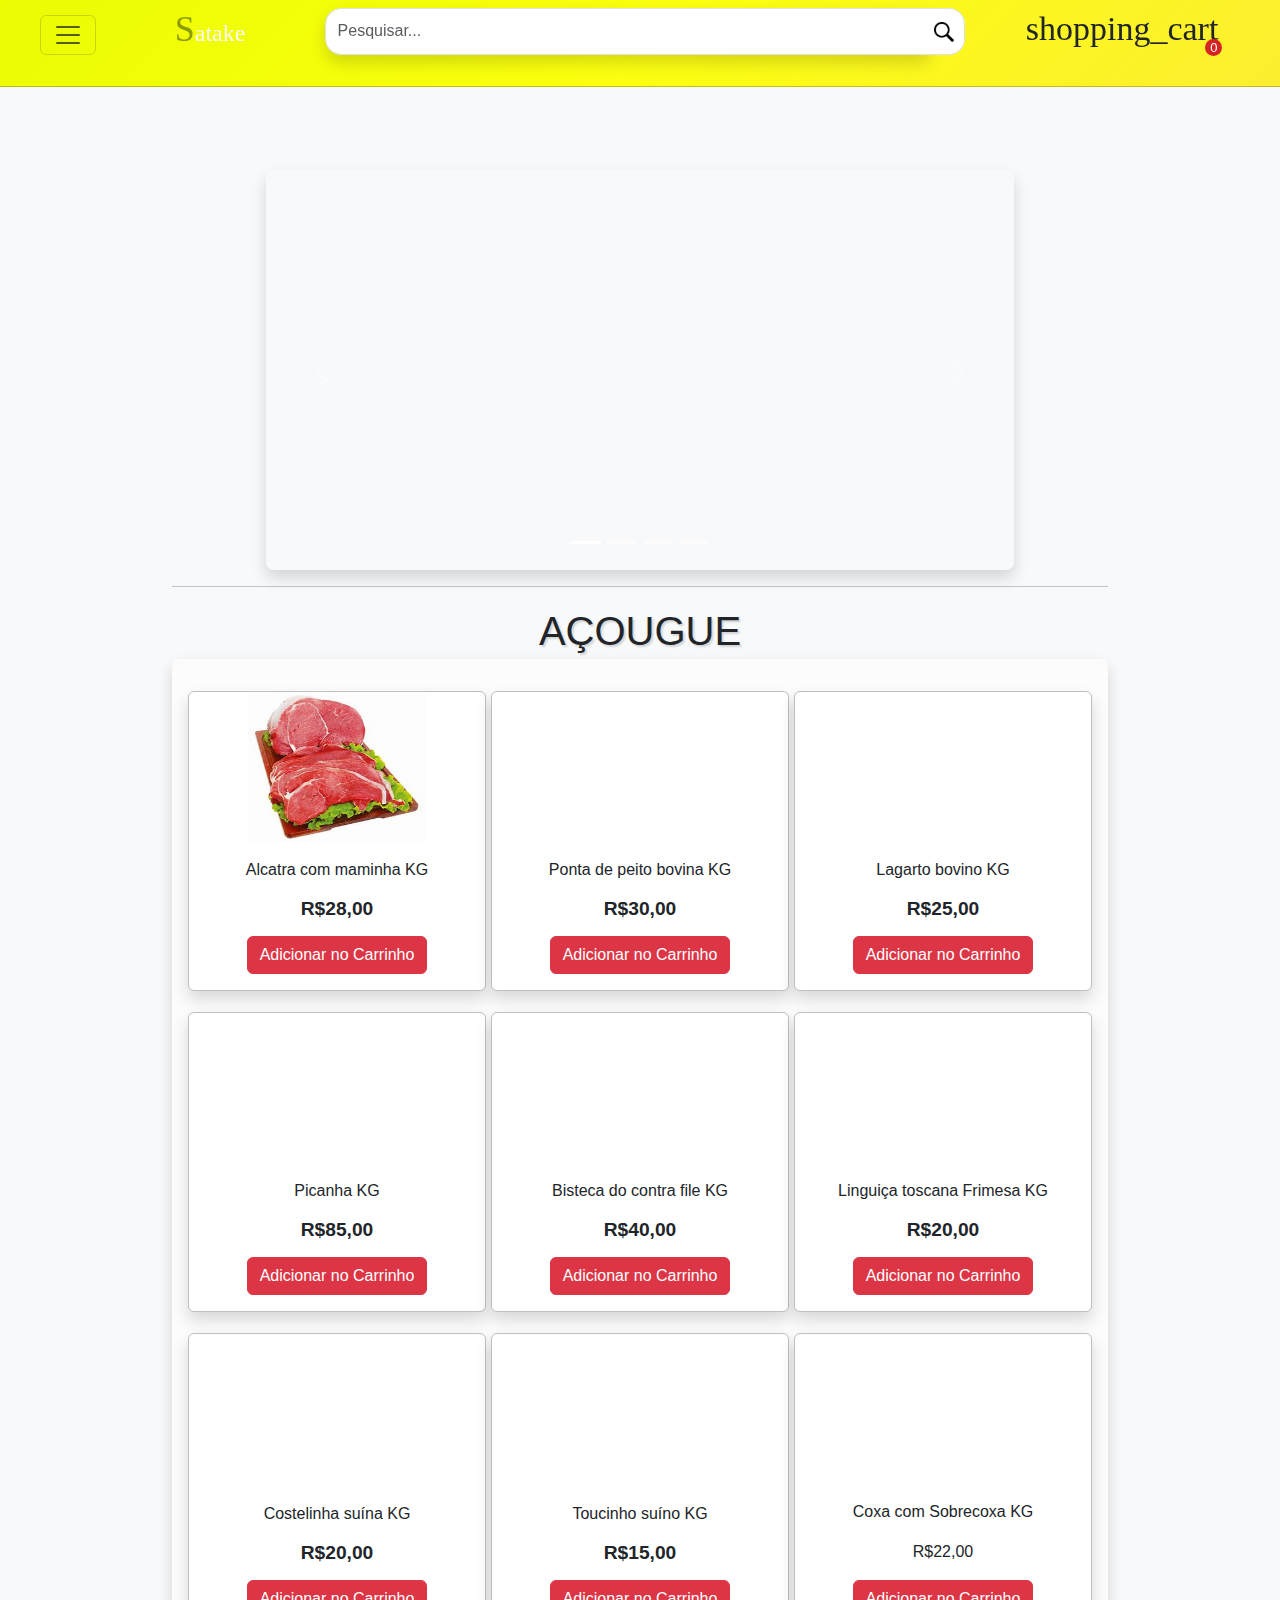
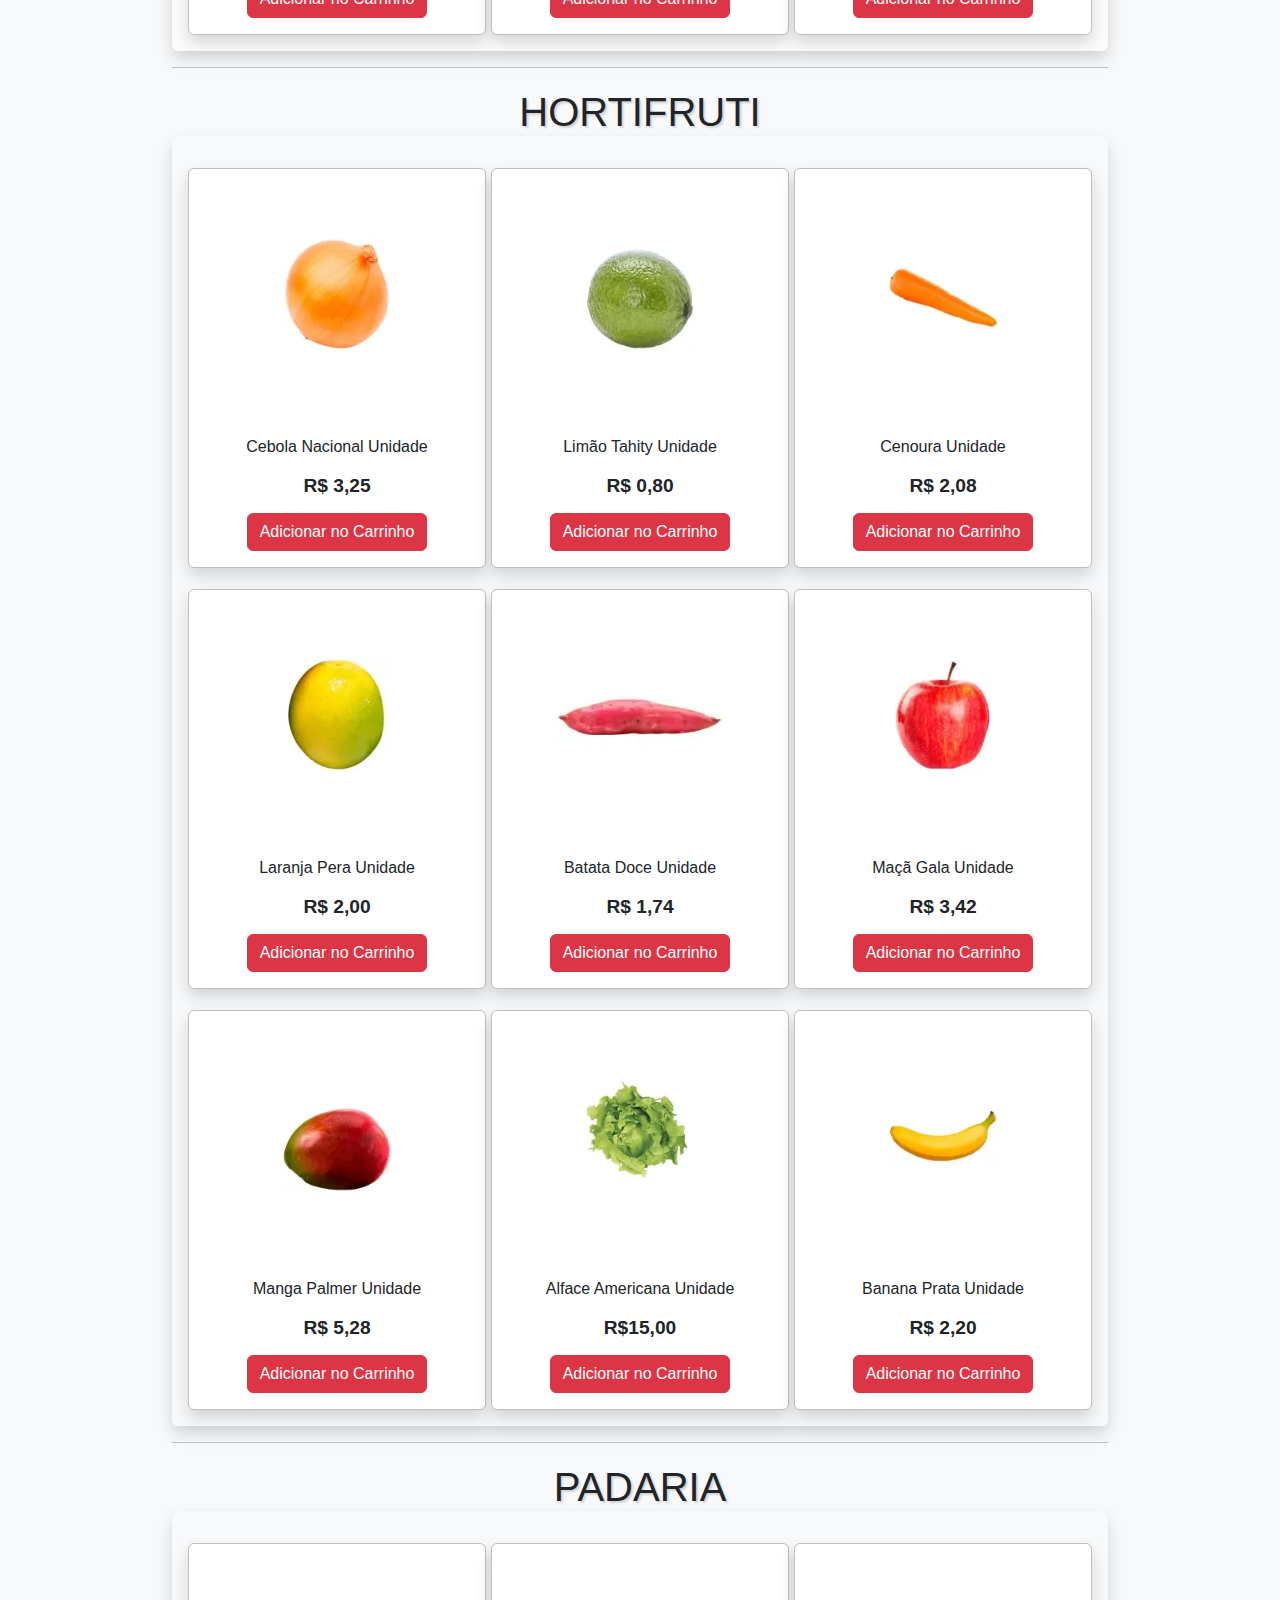
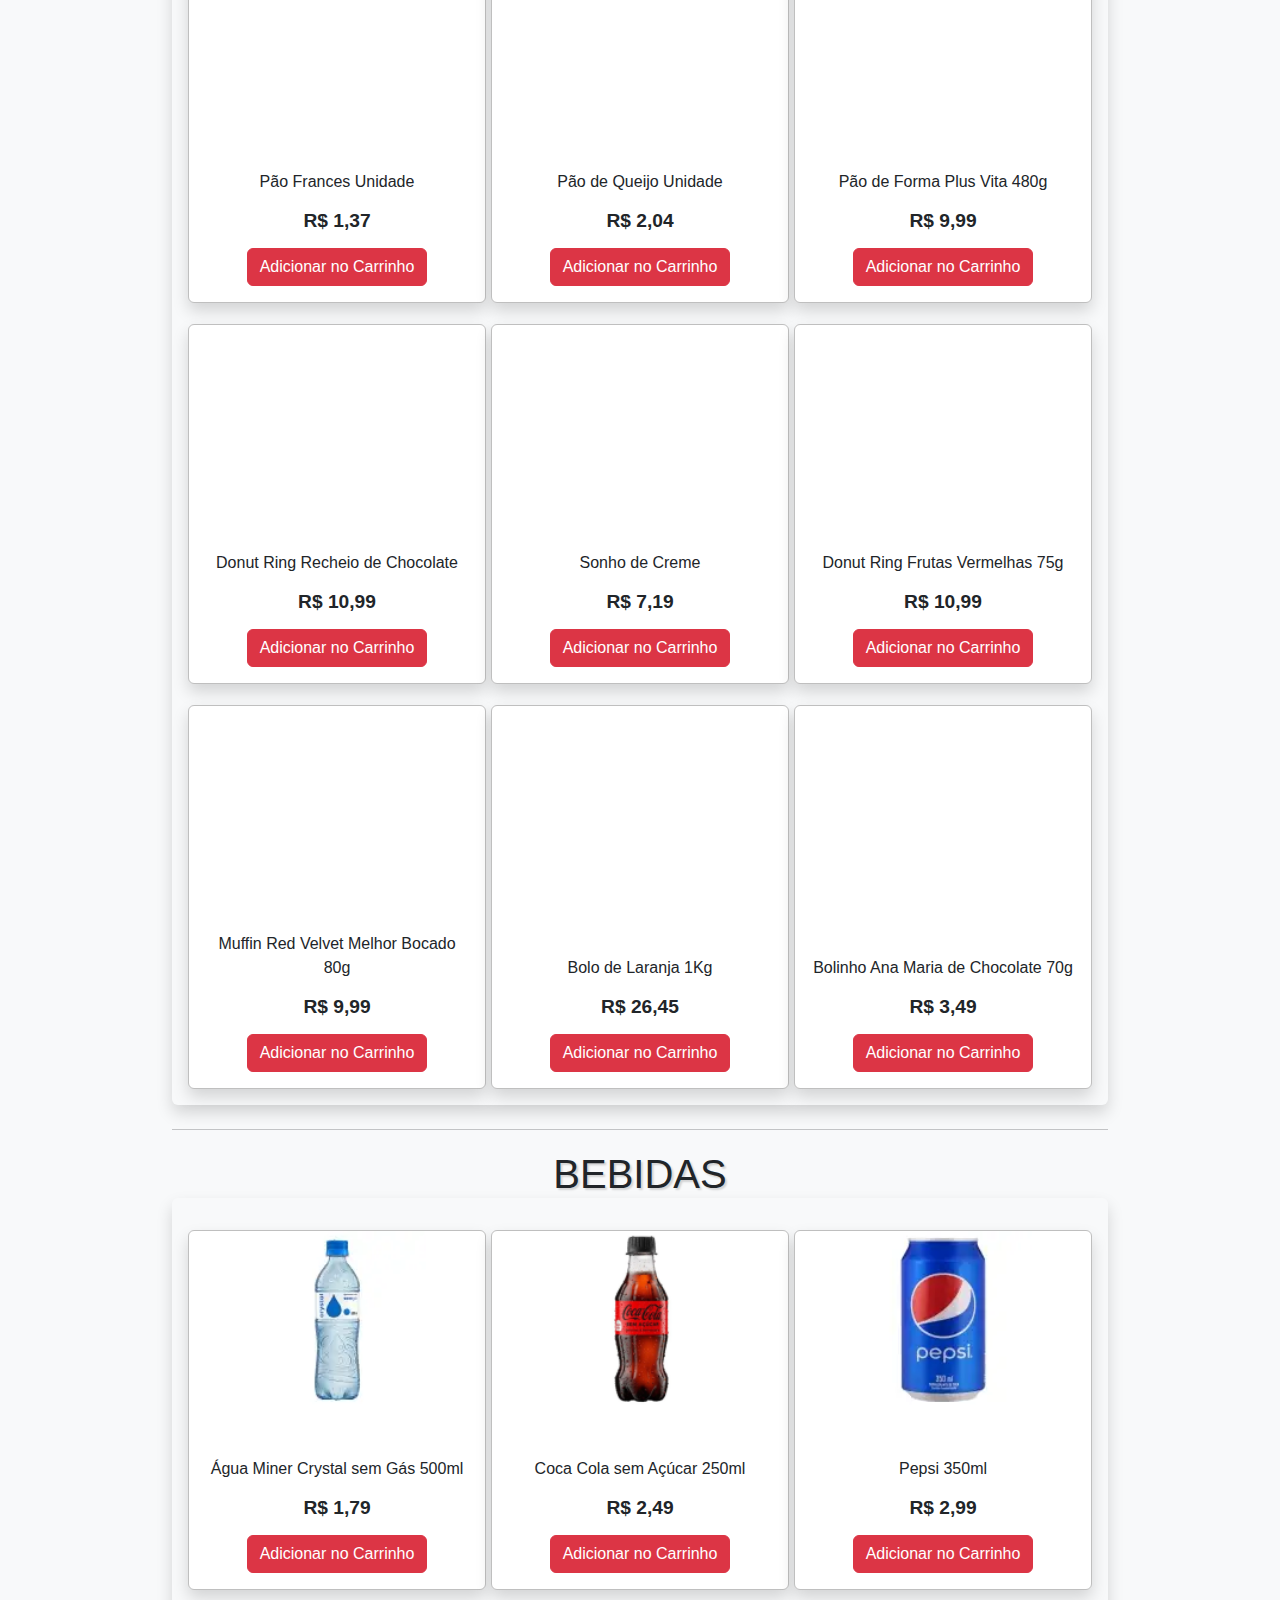
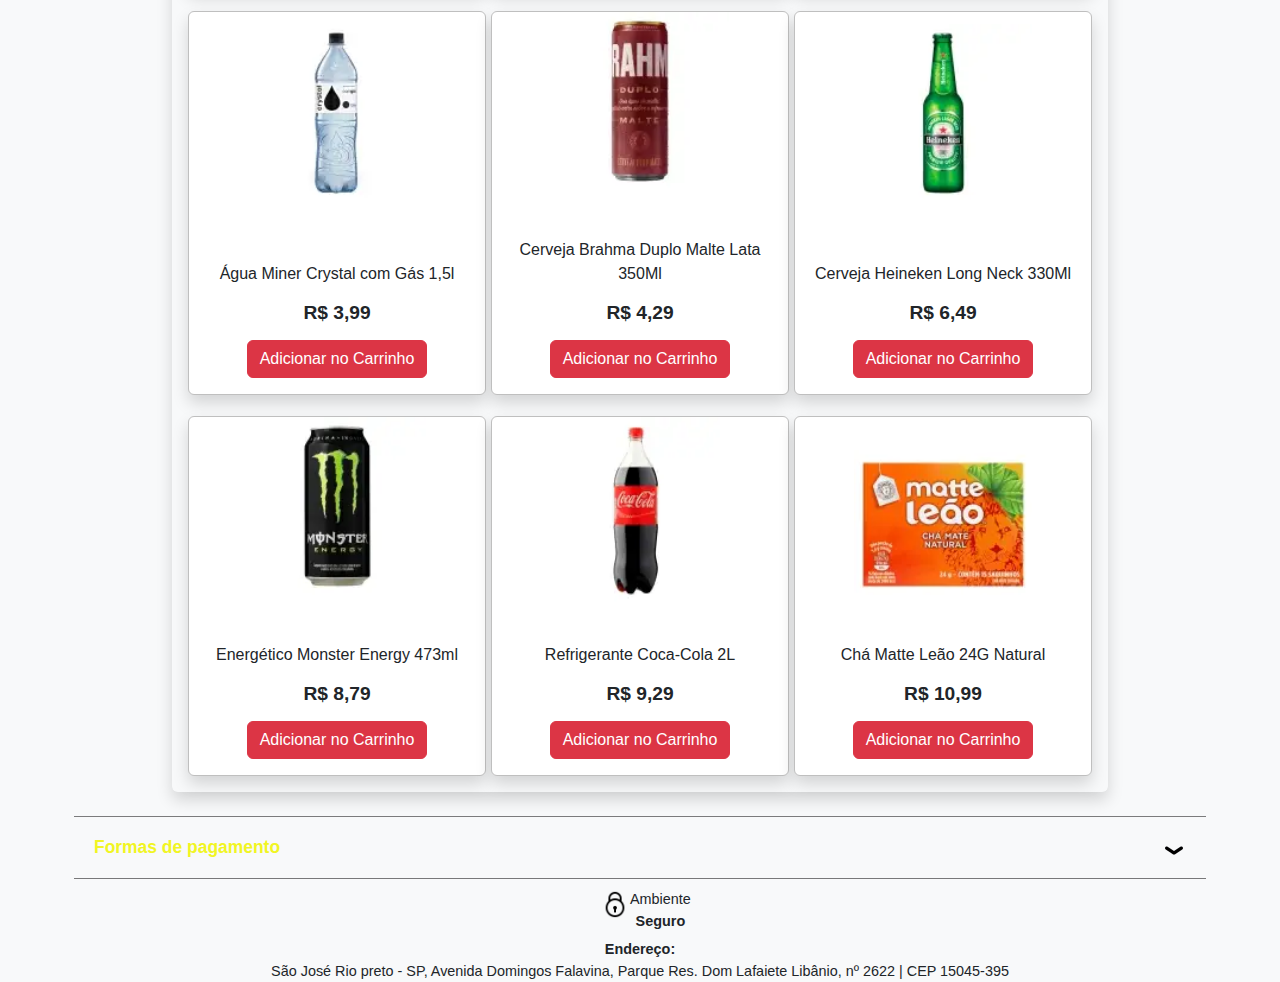
==== index.html @ 5445ca11 "Arrumei alguns erros do site" ====
<!DOCTYPE html>
<html lang="pt-br">
<head>
    <meta charset="UTF-8">
    <meta name="viewport" content="width=device-width, initial-scale=1.0">
    <title>Mercado Satake</title>
    <link rel="stylesheet" href="style.css">
    <link rel="stylesheet" href="media-querys.css">
    <link rel="stylesheet" href="cart.css">
    <script src="cart.js" async></script>
    <script src="https://cdn.jsdelivr.net/npm/bootstrap@5.3.3/dist/js/bootstrap.bundle.min.js" integrity="sha384-YvpcrYf0tY3lHB60NNkmXc5s9fDVZLESaAA55NDzOxhy9GkcIdslK1eN7N6jIeHz" crossorigin="anonymous"></script>
    <link href="https://cdn.jsdelivr.net/npm/bootstrap@5.3.3/dist/css/bootstrap.min.css" rel="stylesheet" integrity="sha384-QWTKZyjpPEjISv5WaRU9OFeRpok6YctnYmDr5pNlyT2bRjXh0JMhjY6hW+ALEwIH" crossorigin="anonymous">
    <script src="https://code.jquery.com/jquery-3.7.1.min.js" integrity="sha256-/JqT3SQfawRcv/BIHPThkBvs0OEvtFFmqPF/lYI/Cxo=" crossorigin="anonymous"></script>
    <link rel="shortcut icon" href="imagens/satake.png" type="image/x-icon">
</head>
<body class="bg-light">
    <header class=" w-100 ">
       
        <div class="d-flex  justify-content-around " >  
              <nav class="navbar " id="navbar-icon">
            <button class="navbar-toggler" data-bs-target="#collapsed" data-bs-toggle="collapse" onclick="fechar()">
                <span class="navbar-toggler-icon"></span>
            </button>
        </nav>  
            <p class="text-light" style="font-size: 1.5em; font-family: fantasy; translate: 0px 2px; "><span style="font-family: fantasy; font-size: 1.5em; color: rgb(141, 156, 2);">S</span>atake</p>

            <div class="d-flex w-50 mt-2">
                <input type="text" class="rounded-end-0 form-control rounded-start-4 h-75 w-100 border-end-0 shadow" placeholder="Pesquisar...">
                <button class="rounded-start-0 rounded-end-4 search border-start-0 border h-75"><img src="imagens/searchmagnifierinterfacesymbol1_79893.png" class="user-select-all"></button>
            </div>
            <div id="shop">
                <span class="material-symbols-outlined" id="cart">shopping_cart</span>
                <span id="cartItens">0</span>
            </div>
        </div >
        <div class="navbar" id="nav">
            <nav class="navbar-collapse collapse navbar-expand " id="collapsed">
                <ul class="navbar-nav d-flex justify-content-around w-100">
                    <li class="nav-item"> 
                        <a href="#carnes" class="text nav-link" onclick="fechar()">Açougue</a>
                    </li>
                    <li class="nav-item mx-5">
                        <a href="#hortfruit" class="nav-link" onclick="fechar()">Hortfruit</a>
                    </li>
                    <li class="nav-item mx-5 ">
                        <a href="#padaria" class="nav-link" onclick="fechar()">Padaria</a>
                    </li>
                    <li class="nav-item mx-5">
                        <a href="#bebidas" class="nav-link" onclick="fechar()">Bebidas</a>
                    </li>
                </ul>
            </nav>
        </div>
        
    </header>
<main class="container w-75">
            <div class="carousel slide  m-auto" id="banner" data-bs-ride
            ="carousel">
                <div class="carousel-indicators">
                    <button data-bs-target="#banner" data-bs-slide-to="0" class="active"></button>
                    <button data-bs-target="#banner" data-bs-slide-to="1"></button>
                    <button data-bs-target="#banner" data-bs-slide-to="2"></button>
                    <button data-bs-target="#banner" data-bs-slide-to="3"></button>
                </div>
                <div class="carousel-inner container-fluid m-auto shadow p-0 rounded-3" id="itens">
                    <div class="carousel-item active" id="img">
                        
                    </div>
                    <div class="carousel-item " id="img2">
                        
                    </div>
                    <div class="carousel-item " id="img3">
                        
                    </div>

                    <div class="carousel-item " id="img4">
                        
                    </div>
                </div>
                <button class="carousel-control-next" data-bs-slide="next" data-bs-target="#banner">
                    <span class="carousel-control-next-icon"></span>
                </button>
                <button class="carousel-control-prev " data-bs-slide="prev" data-bs-target="#banner"><span class="carousel-control-prev-icon"></span></button>
            </div>
            <hr>

            <h1 class="h1_produtos mb-1" id="carnes">AÇOUGUE</h1>
            <div class="container-fluid p-3 container_product shadow rounded bg-light-subtle">

                <div class="shadow rounded-2 bg-white borda d-flex align-content-between flex-column d-flex mt-3">
                    <div class="carnes m-auto" style="background-image: url(produtos/alcatra.png);">
                    </div>
                    <div class="mb-0 text-center p-3 rounded-bottom-2 text-dark" data-id="1">
                        <p>Alcatra com maminha KG</p>
                        <p class="p_preco">R$28,00</p>
                        <button class="btn btn-danger d-block mt-3 m-auto addCart">Adicionar no Carrinho</button>
                    </div>
                </div>

                <div class="shadow rounded-2 bg-white borda d-flex align-content-between flex-column mt-3">
                    <div class="carnes m-auto" style="background-image: url(produtos/pontadepeito.jpeg);">

                    </div>
                    <div class="mb-0 text-center p-3 rounded-bottom-2 text-dark" data-id="2">
                        <p>Ponta de peito bovina KG</p>
                        <p class="p_preco">R$30,00</p>
                        <button class="btn btn-danger d-block mt-3 m-auto addCart ">Adicionar no Carrinho</button>
                    </div>
                </div>

                <div class="shadow rounded-2 bg-white borda d-flex align-content-between flex-column mt-3">
                    <div class="carnes m-auto" style="background-image: url(produtos/lagartobovino.jpeg);">

                    </div>
                    <div class="mb-0 text-center p-3 rounded-bottom-2 text-dark" data-id="3">
                        <p>Lagarto bovino KG</p>
                        <p class="p_preco ">R$25,00</p>
                        <button class="btn btn-danger d-bl m-auto addCart">Adicionar no Carrinho</button>
                    </div>
                </div>

                <div class="shadow rounded-2 bg-white borda d-flex align-content-between flex-column  mt-3">
                    <div class="carnes m-auto" style="background-image: url(produtos/picanha.jpeg);">
                    </div>
                    <div class="mb-0 text-center p-3 rounded-bottom-2 text-dark" data-id="4">
                        <p>Picanha KG</p>
                        <p class="p_preco">R$85,00</p>
                        <button class="btn btn-danger d-block mt-3 m-auto addCart">Adicionar no Carrinho</button>
                    </div>
                </div>

                <div class="shadow rounded-2 bg-white borda d-flex align-content-between flex-column  mt-3">
                    <div class="carnes m-auto" style="background-image: url(produtos/bistecadocontrafile.jpeg);">
                    </div>
                    <div class="mb-0 text-center p-3 rounded-bottom-2 text-dark" data-id="5">
                        <p>Bisteca do contra file KG</p>
                        <p class="p_preco">R$40,00</p>
                        <button class="btn btn-danger d-block mt-3 m-auto addCart">Adicionar no Carrinho</button>
                    </div>
                </div>

                <div class="shadow rounded-2 bg-white borda d-flex align-content-between flex-column  mt-3">
                    <div class="carnes m-auto" style="background-image: url(produtos/linguiçatoscanaFrimesaKG.jpeg);">
                    </div>
                    <div class="mb-0 text-center p-3 rounded-bottom-2 text-dark" data-id="6">
                        <p>Linguiça toscana Frimesa KG</p>
                        <p class="p_preco">R$20,00</p>
                        <button class="btn btn-danger d-block mt-3 m-auto addCart">Adicionar no Carrinho</button>
                    </div>
                </div>

                <div class="shadow rounded-2 bg-white borda d-flex align-content-between flex-column  mt-3">
                    <div class="carnes m-auto" style="background-image: url(produtos/costelinhasuínaKG.jpeg);">
                    </div>
                    <div class="mb-0 text-center p-3 rounded-bottom-2 text-dark" data-id="7">
                        <p>Costelinha suína KG</p>
                        <p class="p_preco">R$20,00</p>
                        <button class="btn btn-danger d-block mt-3 m-auto addCart">Adicionar no Carrinho</button>
                    </div>
                </div>

                <div class="shadow rounded-2 bg-white borda d-flex align-content-between flex-column  mt-3">
                    <div class="carnes m-auto" style="background-image: url(produtos/toicinho.jpeg); background-size: 95% 90%;">
                    </div>
                    <div class="text-center p-3 rounded-bottom-2 text-dark" data-id="8">
                        <p>Toucinho suíno KG</p>
                        <p class="p_preco">R$15,00</p>
                        <button class="btn btn-danger d-block mt-3 m-auto addCart">Adicionar no Carrinho</button>
                    </div>
                </div>

                <div class="shadow rounded-2 bg-white borda d-flex align-content-between flex-column  mt-3">
                    <div class="carnes m-auto" style="background-image: url(produtos/coxacomsobre.jpeg);">
                    </div>

                    <div class="mb-0 text-center p-3 rounded-bottom-2 text-dark" data-id="9">
                        <p>Coxa com Sobrecoxa KG</p>
                        <p class="">R$22,00</p>
                        <button class="btn btn-danger d-block mt-3 m-auto addCart">Adicionar no Carrinho</button>
                    </div>
                </div>
            
            </div>

            <hr>
                <h1 class="h1_produtos" id="hortfruit">HORTIFRUTI</h1>
                <div class="container-fluid p-3 rounded container_product shadow">

                    <div class="shadow rounded bg-white borda d-flex align-content-between flex-column container-hort mt-3">
                        <div class="hort m-auto" style="background-image: url(produtos/cebola-nacional-unidade.webp);">
                        </div>
                        <div class="mb-0 text-center p-3 rounded-bottom-2 text-dark" data-id="10">
                            <p>Cebola Nacional Unidade</p>
                            <p class="p_preco">R$ 3,25</p>
                            <button class="btn btn-danger d-block mt-3 m-auto addCart">Adicionar no Carrinho</button>
                        </div>
                    </div>
    
                    <div class="shadow rounded bg-white borda d-flex align-content-between flex-column container-hort mt-3">
                        <div class="hort m-auto" style="background-image: url(produtos/limao-tahity.webp);">
    
                        </div>
                        <div class="mb-0 text-center p-3 rounded-bottom-2 text-dark" data-id="11">
                            <p>Limão Tahity Unidade</p>
                            <p class="p_preco">R$ 0,80</p>
                            <button class="btn btn-danger d-block mt-3 m-auto addCart">Adicionar no Carrinho</button>
                        </div>
                    </div>
    
                    <div class="shadow rounded bg-white borda d-flex align-content-between flex-column container-hort mt-3 cenoura">
                        <div class="hort m-auto" style="background-image: url(produtos/cenoura.webp);">
    
                        </div>
                        <div class="mb-0 text-center p-3 rounded-bottom-2 text-dark" data-id="12">
                            <p>Cenoura Unidade</p>
                            <p class="p_preco">R$ 2,08</p>
                            <button class="btn btn-danger d-block mt-3 m-auto addCart">Adicionar no Carrinho</button>
                        </div>
                    </div>
    
                    <div class="shadow rounded bg-white borda d-flex align-content-between flex-column container-hort mt-3">
                        <div class="hort m-auto" style="background-image: url(produtos/laranja-pera-unidade.webp);">
                        </div>
                        <div class="mb-0 text-center p-3 rounded-bottom-2 text-dark" data-id="13">
                            <p>Laranja Pera Unidade</p>
                            <p class="p_preco">R$ 2,00</p>
                            <button class="btn btn-danger d-block mt-3 m-auto addCart">Adicionar no Carrinho</button>
                        </div>
                    </div>
    
                    <div class="shadow rounded bg-white borda d-flex align-content-between flex-column container-hort mt-3">
                        <div class="hort m-auto w" style="background-image: url(produtos/batata-doce.webp);">
                        </div>
                        <div class="mb-0 text-center p-3 rounded-bottom-2 text-dark " data-id="14">
                            <p>Batata Doce Unidade</p>
                            <p class="p_preco">R$ 1,74</p>
                            <button class="btn btn-danger d-block mt-3 m-auto addCart">Adicionar no Carrinho</button>
                        </div>
                    </div>
    
                    <div class="shadow rounded bg-white borda d-flex align-content-between flex-column container-hort mt-3">
                        <div class="hort m-auto" style="background-image: url(produtos/maça.webp);">
                        </div>
                        <div class="mb-0 text-center p-3 rounded-bottom-2 text-dark" data-id="15">
                            <p>Maçã Gala Unidade</p>
                            <p class="p_preco">R$ 3,42</p>
                            <button class="btn btn-danger d-block mt-3 m-auto addCart">Adicionar no Carrinho</button>
                        </div>
                    </div>
    
                    <div class="shadow rounded bg-white borda d-flex align-content-between flex-column container-hort mt-3">
                        <div class="hort m-auto" style="background-image: url(produtos/manga-palmer-1-unidade.webp);">
                        </div>
                        <div class="mb-0 text-center p-3 rounded-bottom-2 text-dark" data-id="16">
                            <p>Manga Palmer Unidade</p>
                            <p class="p_preco">R$ 5,28</p>
                            <button class="btn btn-danger d-block mt-3 m-auto addCart">Adicionar no Carrinho</button>
                        </div>
                    </div>
    
                    <div class="shadow rounded bg-white borda d-flex align-content-between flex-column container-hort mt-3">
                        <div class="hort m-auto" style="background-image: url(produtos/alface-americana-un.webp); background-size: 95% 90%;">
                        </div>
                        <div class="text-center p-3 rounded-bottom-2 text-dark" data-id="17">
                            <p>Alface Americana Unidade</p>
                            <p class="p_preco">R$15,00</p>
                            <button class="btn btn-danger d-block mt-3 m-auto addCart">Adicionar no Carrinho</button>
                        </div>
                    </div>
    
                    <div class="shadow rounded bg-white borda d-flex align-content-between flex-column container-hort mt-3">
                        <div class="hort m-auto" style="background-image: url(produtos/banana.webp);">
                        </div>
                        <div class="mb-0 text-center p-3 rounded-bottom-2 text-dark" data-id="18">
                            <p>Banana Prata Unidade</p>
                            <p class="p_preco">R$ 2,20</p>
                            <button class="btn btn-danger d-block mt-3 m-auto addCart">Adicionar no Carrinho</button>
                        </div>
                    </div>
                </div>
            <hr>

            <h1 class="h1_produtos" id="padaria">PADARIA</h1>
            <div class="container-fluid p-3 container_product shadow rounded mb-4">

                <div class="shadow rounded-2 bg-white borda d-flex align-content-between flex-column mt-3">
                    <div class="bebidas m-auto" style="background-image: url(produtos/paofrances.webp);">
                    </div>
                    <div class="mb-0 text-center p-3 rounded-bottom-2 text-dark" data-id="19">
                        <p>Pão Frances Unidade</p>
                        <p class="p_preco">R$ 1,37</p>
                        <button class="btn btn-danger d-block mt-3 m-auto addCart">Adicionar no Carrinho</button>
                    </div>
                </div>

                <div class="shadow rounded-2 bg-white borda d-flex align-content-between flex-column mt-3">
                    <div class="bebidas m-auto" style="background-image: url(produtos/paodequijo.webp);">

                    </div>
                    <div class="mb-0 text-center p-3 rounded-bottom-2 text-dark" data-id="20">
                        <p>Pão de Queijo Unidade</p>
                        <p class="p_preco">R$ 2,04</p>
                        <button class="btn btn-danger d-block mt-3 m-auto addCart">Adicionar no Carrinho</button>
                    </div>
                </div>

                <div class="shadow rounded-2 bg-white borda d-flex align-content-between flex-column mt-3">
                    <div class="bebidas m-auto" style="background-image: url(produtos/paodeforma.webp);">

                    </div>
                    <div class="mb-0 text-center p-3 rounded-bottom-2 text-dark" data-id="21">
                        <p>Pão de Forma Plus Vita 480g</p>
                        <p class="p_preco">R$ 9,99</p>
                        <button class="btn btn-danger d-block mt-3 m-auto addCart">Adicionar no Carrinho</button>
                    </div>
                </div>

                <div class="shadow rounded-2 bg-white borda d-flex align-content-between flex-column  mt-3">
                    <div class="bebidas m-auto" style="background-image: url(produtos/donutChocolate.webp);">
                    </div>
                    <div class="mb-0 text-center p-3 rounded-bottom-2 text-dark" data-id="22">
                        <p>Donut Ring Recheio de Chocolate</p>
                        <p class="p_preco">R$ 10,99</p>
                        <button class="btn btn-danger d-block mt-3 m-auto addCart">Adicionar no Carrinho</button>
                    </div>
                </div>

                <div class="shadow rounded-2 bg-white borda d-flex align-content-between flex-column  mt-3 ">
                    <div class="bebidas m-auto" style="background-image: url(produtos/sonhodeCreme.webp);">
                    </div>
                    <div class="mb-0 text-center p-3 rounded-bottom-2 text-dark" data-id="23">
                        <p>Sonho de Creme</p>
                        <p class="p_preco">R$ 7,19</p>
                        <button class="btn btn-danger d-block mt-3 m-auto addCart">Adicionar no Carrinho</button>
                    </div>
                </div>

                <div class="shadow rounded-2 bg-white borda d-flex align-content-between flex-column  mt-3">
                    <div class="bebidas m-auto" style="background-image: url(produtos/donutMorango.webp);">
                    </div>
                    <div class="mb-0 text-center p-3 rounded-bottom-2 text-dark" data-id="24">
                        <p>Donut Ring Frutas Vermelhas 75g
                        </p>
                        <p class="p_preco">R$ 10,99</p>
                        <button class="btn btn-danger d-block mt-3 m-auto addCart">Adicionar no Carrinho</button>
                    </div>
                </div>

                <div class="shadow rounded-2 bg-white borda d-flex align-content-between flex-column  mt-3">
                    <div class="bebidas m-auto" style="background-image: url(produtos/muffin.webp);">
                    </div>
                    <div class="mb-0 text-center p-3 rounded-bottom-2 text-dark" data-id="25">
                        <p>Muffin Red Velvet Melhor Bocado 80g</p>
                        <p class="p_preco">R$ 9,99</p>
                        <button class="btn btn-danger d-block mt-3 m-auto addCart">Adicionar no Carrinho</button>
                    </div>
                </div>

                <div class="shadow rounded-2 bg-white borda d-flex align-content-between flex-column  mt-3">
                    <div class="bebidas m-auto" style="background-image: url(produtos/bolo_de_laranja.webp); background-size: 95% 90%;">
                    </div>
                    <div class="text-center p-3 rounded-bottom-2 text-dark" data-id="26">
                        <p>Bolo de Laranja 1Kg</p>
                        <p class="p_preco">R$ 26,45</p>
                        <button class="btn btn-danger d-block mt-3 m-auto addCart">Adicionar no Carrinho</button>
                    </div>
                </div>

                <div class="shadow rounded-2 bg-white borda d-flex align-content-between flex-column  mt-3">
                    <div class="bebidas m-auto" style="background-image: url(produtos/bolinhodeChocoloteDonaMaria.webp);">
                    </div>
                    <div class="mb-0 text-center p-3 rounded-bottom-2 text-dark" data-id="27">
                        <p>Bolinho Ana Maria de Chocolate 70g</p>
                        <p class="p_preco">R$ 3,49</p>
                        <button class="btn btn-danger d-block mt-3 m-auto addCart">Adicionar no Carrinho</button>
                    </div>
                </div>
            </div>

            <hr>

            <h1 class="h1_produtos " id="bebidas">BEBIDAS</h1>
            <div class="container-fluid p-3 container_product shadow rounded mb-4 ">

                <div class="shadow rounded-2 bg-white borda d-flex align-content-between flex-column  mt-3">
                    <div class="bebidas m-auto" style="background-image: url(produtos/agua-mineral-crystal-sem-gas-500ml.webp);">
                    </div>
                    <div class="mb-0 text-center p-3 rounded-bottom-2 text-dark" data-id="28">
                        <p>Água Miner Crystal sem Gás 500ml</p>
                        <p class="p_preco">R$ 1,79</p>
                        <button class="btn btn-danger d-block mt-3 m-auto addCart">Adicionar no Carrinho</button>
                    </div>
                </div>

                <div class="shadow rounded-2 bg-white borda d-flex align-content-between flex-column mt-3 ">
                    <div class="bebidas m-auto" style="background-image: url(produtos/coca250mmlsemaçucar.webp);">

                    </div>
                    <div class="mb-0 text-center p-3 rounded-bottom-2 text-dark" data-id="29">
                        <p> Coca Cola sem Açúcar 250ml</p>
                        <p class="p_preco">R$ 2,49</p>
                        <button class="btn btn-danger d-block mt-3 m-auto addCart">Adicionar no Carrinho</button>
                    </div>
                </div>

                <div class="shadow rounded-2 bg-white borda d-flex align-content-between flex-column mt-3">
                    <div class="bebidas m-auto" style="background-image: url(produtos/pepsi350ml.webp);">

                    </div>
                    <div class="mb-0 text-center p-3 rounded-bottom-2 text-dark " data-id="30">
                        <p>Pepsi 350ml</p>
                        <p class="p_preco">R$ 2,99</p>
                        <button class="btn btn-danger d-block m-auto addCart">Adicionar no Carrinho</button>
                    </div>
                </div>

                <div class="shadow rounded-2 bg-white borda d-flex align-content-between flex-column  mt-3">
                    <div class="bebidas m-auto" style="background-image: url(produtos/agua-mineral-crystal-com-gas-1-5l.webp);">
                    </div>
                    <div class="mb-0 text-center p-3 rounded-bottom-2 text-dark" data-id="31">
                        <p>Água Miner Crystal com Gás 1,5l</p>
                        <p class="p_preco">R$ 3,99</p>
                        <button class="btn btn-danger d-block mt-3 m-auto addCart">Adicionar no Carrinho</button>
                    </div>
                </div>

                <div class="shadow rounded-2 bg-white borda d-flex align-content-between flex-column   mt-3">
                    <div class="bebidas m-auto" style="background-image: url(produtos/cerv-brahma-duplo-malte-lt-sleek-350ml.webp);">
                    </div>
                    <div class="mb-0 text-center p-3 rounded-bottom-2 text-dark" data-id="32">
                        <p>Cerveja Brahma Duplo Malte Lata 350Ml</p>
                        <p class="p_preco">R$ 4,29</p>
                        <button class="btn btn-danger d-block mt-3 m-auto addCart">Adicionar no Carrinho</button>
                    </div>
                </div>

                <div class="shadow rounded-2 bg-white borda d-flex align-content-between flex-column   mt-3">
                    <div class="bebidas m-auto" style="background-image: url(produtos/cerveja-heineken-ln-330ml.webp);">
                    </div>
                    <div class="mb-0 text-center p-3 rounded-bottom-2 text-dark" data-id="33">
                        <p>Cerveja Heineken Long Neck 330Ml
                        </p>
                        <p class="p_preco ">R$ 6,49</p>
                        <button class="btn btn-danger d-block mt-3 m-auto addCart">Adicionar no Carrinho</button>
                    </div>
                </div>

                <div class="shadow rounded-2 bg-white borda d-flex align-content-between flex-column  mt-3">
                    <div class="bebidas m-auto" style="background-image: url(produtos/energetico-monster-energy-473ml.webp);">
                    </div>
                    <div class="mb-0 text-center p-3 rounded-bottom-2 text-dark" data-id="34">
                        <p>Energético Monster Energy 473ml</p>
                        <p class="p_preco">R$ 8,79</p>
                        <button class="btn btn-danger d-block mt-3 m-auto addCart">Adicionar no Carrinho</button>
                    </div>
                </div>

                <div class="shadow rounded-2 bg-white borda d-flex align-content-between flex-column   mt-3">
                    <div class="bebidas m-auto" style="background-image: url(produtos/refrig-coca-cola-pet-2l.webp); background-size: 95% 90%;">
                    </div>
                    <div class="text-center p-3 rounded-bottom-2 text-dark" data-id="35">
                        <p >Refrigerante Coca-Cola 2L</p>
                        <p class="p_preco">R$ 9,29</p>
                        <button class="btn btn-danger d-block mt-3 m-auto addCart">Adicionar no Carrinho</button>
                    </div>
                </div>

                <div class="shadow rounded-2 bg-white borda d-flex align-content-between flex-column   mt-3">
                    <div class="bebidas m-auto " style="background-image: url(produtos/cha-mate-leao-24g-natural.webp);">
                    </div>
                    <div class="mb-0 text-center p-3 rounded-bottom-2 text-dark" data-id="36">
                        <p>Chá Matte Leão 24G Natural</p>
                        <p class="p_preco">R$ 10,99</p>
                        <button class="btn btn-danger d-block mt-3 m-auto addCart">Adicionar no Carrinho</button>
                    </div>
                </div>
            
            </div>
            <div id="janelaModal" class="modal  fade" >
        
                <div class="modal-dialog ">
        
                    <div class="modal-content">
                        <div class="modal-header">
                            <h3 class="modal-title">Formas de Pagamento</h3>
                            <button class="btn btn-close" data-bs-dismiss="modal"></button>
                        </div>
        
                        <div class="modal-body w-auto shadow d-flex justify-content-around">
                           
                            <div class=" metodos d-grid ">
                                <p id="Credito" class="text-center">Crédito</p>
                                <span class="gap-3
                                m-auto">
                                    <img src="imagens/cartoes/mastercard.png" alt="" class="cartoes">
                                    <img src="imagens/cartoes/elo.png" alt="" class="cartoes">
                                    <img src="imagens/cartoes/american.png" alt="" class="cartoes">
                                </span>
                                <span class="m-auto">
                                    <img src="imagens/cartoes/visa.png" alt="" class="cartoes">
                                    <img src="imagens/cartoes/diners.png" alt="" class="cartoes">
                                    <img src="imagens/cartoes/hypercard.png" alt="" class="cartoes">
                                </span>
                            </div>
                        
                        
                            <div class="metodos  d-grid ">
                                <p id="Debito">Débito bancário</p>
                                <span class="m-auto">
                                    <img src="imagens/cartoes/bradesco.png" class="cartoes">
                                    <img src="imagens/cartoes/c6.png" class="cartoes">
                                    <img src="imagens/cartoes/inter.png" class="cartoes">
                                </span>
                                <span class="m-auto">
                                <img src="imagens/cartoes/santander.png" class="cartoes">
                                <img src="imagens/cartoes/nubank.png" class="cartoes">
                                <img src="imagens/cartoes/itau.png" class="cartoes">
                                </span>
                            </div>
                        </div>   
                            <h1 class="d-block mt-4 ms-3 totalTotalPrice"></h1>
                            <div class="modal-footer">
                                <button class="btn btn-danger" data-bs-dismiss="modal">Fechar</button>
                            </div>
                    </div>
                </div>
            </div>
    </main>
    <footer>
        <div id="pagamento">
            <h1  id="h1formas" >Formas de pagamento
                <img src="imagens/icons8-divisa-para-baixo-24.png" alt="" id="flechabaixo" onclick="formas()">
                <img src="imagens/icons8-divisa-para-cima-24.png" alt="" id="flechacima" onclick="formas()">
            </h1>
                                
            <div id="card">    
                <div class="containercard">
                    <p id="credito">Crédito</p>
                    <img src="imagens/cartoes/mastercard.png" alt="" class="cartoes" >
                    <img src="imagens/cartoes/elo.png" alt="" class="cartoes">
                    <img src="imagens/cartoes/american.png" alt="" class="cartoes">
                    <img src="imagens/cartoes/visa.png" alt="" class="cartoes">
                    <img src="imagens/cartoes/diners.png" alt="" class="cartoes">
                    <img src="imagens/cartoes/hypercard.png" alt="" class="cartoes">
                </div>
                <div class="containercard">
                    <p id="debito">Débito bancário</p>
                    <img src="imagens/cartoes/bradesco.png" class="cartoes">
                    <img src="imagens/cartoes/c6.png" class="cartoes">
                    <img src="imagens/cartoes/inter.png" class="cartoes">
                    <img src="imagens/cartoes/nubank.png" class="cartoes">
                    <img src="imagens/cartoes/itau.png" class="cartoes">
                    <img src="imagens/cartoes/santander.png" class="cartoes">
                </div>
            </div>
            
                   
        </div> 
        <div id="endereco">
            <span><img src="imagens/icons8-cadeado-32.png" alt=""  id="cadeado"><p>Ambiente <strong>Seguro</strong></p></span>
                <p id="local">
                    <strong>Endereço:</strong>
                    São José Rio preto - SP, Avenida Domingos Falavina, Parque Res. Dom Lafaiete Libânio, nº 2622 | CEP 15045-395
                </p>
        </div>
    </footer>

    <div class="cartTab">
        <h1>Carrinho</h1>
        <div class="listCart">

        </div>
        <div class="totalTotalPrice">Total: R$</div>
        <div class="button">
            <button class="closeCart btn btn-light rounded-0">Fechar</button>
            <button class="checkOut btn btn-warning rounded-0" data-bs-target="#janelaModal" data-bs-toggle="modal">Pagamento</button>
        </div>
    </div>
    
    <script src="script.js"></script>
    <script src="https://cdn.jsdelivr.net/npm/bootstrap@5.3.3/dist/js/bootstrap.bundle.min.js" integrity="sha384-YvpcrYf0tY3lHB60NNkmXc5s9fDVZLESaAA55NDzOxhy9GkcIdslK1eN7N6jIeHz" crossorigin="anonymous"></script>
</body>
</html>
---- style.css ----
@charset "UTF-8";

* {
    margin: 0px;
    padding: 0px;
    font-family: Arial, Helvetica, sans-serif;
    box-sizing: border-box;
}


:root{
    --cor1 : #f1f523;
    --cor2 : #f5e023;
    --cor3 : #f8b21a;
    --cor4 : #f8ab03;
    --cor5 : #c108fa;
    --cor6 : #fa3706;
}
header {
    border-bottom: 1px solid rgba(0, 0, 0, 0.226);
    flex-wrap: wrap;
    align-items: center;
    background-image: linear-gradient(135deg, rgb(235, 252, 3), rgb(251, 255, 15), rgb(252, 238, 48));
    position: fixed;
    width: 100vw;
    z-index: 3;
    top: 0;
}

.search{
    border: none;
    background-color: white;
    padding-right: 10px;
    padding-left: 5px;
}

.search > img{
    height: 20px;
}

.nav-item:hover{
    background-color: rgb(255, 255, 255);
    transition: 0.2s ease-in-out;
    border-radius: 10px;
    color: yellow;
}

#banner{
    width: 400px;
    margin-left: 0px;
}

#img2{
    width: 100%;
    height: 250px;
    background-image: url(imagens/oferta-junina.jpg);
    background-size: 100% 100%;
    background-repeat: no-repeat; 
    transition: 0.2s ease-in-out;
}

#img3{
    width: 100%;
    height: 250px;
    background-image: url(imagens/Inserir\ um\ pouquinho\ de\ texto.png);
    background-size: 100% 100%;
    background-repeat: no-repeat; 
    transition: 0.2s ease-in-out;

}

#img4{
    width: 100%;
    height: 250px;
    background-image: url(imagens/hortfruit.png);
    background-size: 100% 100%;
    background-repeat: no-repeat; 
    transition: 0.2s ease-in-out;

}

#img{
    width: 100%;
    height: 250px;
    background-image: url(imagens/Inserir\ um\ pouquinho\ de\ texto\ \(2\).png);
    background-size: 100% 100%;
    background-repeat: no-repeat;
    transition: 0.2s ease-in-out;
 
}

.secoes{
    height: 40px;
}

.flex {
    display: flex;
    justify-content: space-around;
    flex-wrap: wrap;
    align-items: center;
}
span#menu:hover {
    cursor: pointer;
}
.logo{
    width: 70px;
    height: 50px;
    box-shadow: 2px 2px 5px rgba(0, 0, 0, 0.452);
    background-color: #fa3706;
    background-size: 100% 100%;
    background-image: url(imagens/satake.png);
}


span#cart{
    cursor: pointer;
    padding: 2px;
    position: relative;
}

div#shop {
    position: relative;
    margin-top: 5px;
    right: 20px;
    top: 5px;
}

@font-face {
    font-family: 'Material Symbols Outlined';
    font-style: normal;
    font-weight: 400;
    src: url(https://fonts.gstatic.com/s/materialsymbolsoutlined/v192/kJF1BvYX7BgnkSrUwT8OhrdQw4oELdPIeeII9v6oDMzByHX9rA6RzaxHMPdY43zj-jCxv3fzvRNU22ZXGJpEpjC_1v-p_4MrImHCIJIZrDCvHOej.woff2) format('woff2');
  }
  
  .material-symbols-outlined {
    font-family: 'Material Symbols Outlined';
    font-size: 34px;
    line-height: 1;
    display: inline-block;
  }
  
span#cartItens {
    display: flex;
    justify-content: center;
    align-items: center;
    color: white;
    font-weight: lighter;
    font-size: small;
    position: absolute;
    top: 45%;
    right: -1%;
    background-color: rgb(214, 35, 35);
    width: 17px;
    height: 17px;
    border-radius: 50%;
    cursor: pointer;
}

main {
    height: auto;
    position: relative;
    top: 170px;
}
.h1_produtos {
    text-align: center;
    margin: 20px 0px 0px 0px;
    text-shadow: 2px 2px 2px rgba(0, 0, 0, 0.151);
}

.p_preco{
    font: normal bolder 1.2em Arial, sans-serif;
}

.produtos{
    background-color: rgba(231, 231, 231, 0.952);
}

main > div.container_product {
    display: grid;
    grid-template-columns: 1fr;
    gap: 5px;

}

.container-hort{
    height: 400px;
}
.hort{
    background-size: 100% 100%;
    background-repeat: no-repeat;
    height: 120px;
    width: 40%;
}

.w{
    width: 180px;
}

.carnes{
    background-size: 100% 100%;
    background-repeat: no-repeat;
    height: 150px;
    width: 60%;
    
}

.padaria{
    background-size: 100% 100%;
    background-repeat: no-repeat;
    height: 150px;
    width: 60%;
    
}

.bebidas{
    background-size: contain;
    background-repeat: no-repeat;
    height: 210px;
    width: 60%;
}

.borda{
    border: 1px solid #bfbfbf;
}

#pagamento{
    width: 90vw;
    padding: 0px 10px;
    margin: auto;
}

#pagamento h1{
    font-size: 1.09em;
    font-weight: bold;
    color: var(--cor1);
    border-top: 1px solid rgba(0, 0, 0, 0.507);
    border-bottom: 1px solid rgba(0, 0, 0, 0.514);
    padding: 20px;
    margin: 0px;
}

#card{
    display: none;
    background-color: rgba(128, 128, 128, 0.089);
    padding: 20px;

}

.containercard{
   margin-right: 90px;
   display: grid;
   grid-template-columns: repeat(3, 1fr);
   gap: 5px 5px;

}

.containercard p{
    font-weight: bold;

}

.containercard p#credito{
    grid-column: 1 / span 3;
    
}

.containercard p#debito{
    grid-column: 1 / span 3;
    
}

 .cartoes{
    width: 40px;
    height: 30px;
    margin-top: 5px;
}

#pagamento  #flechabaixo{
    display: inline;
    float: right;
    background-color: transparent;
}

#pagamento  #flechacima{
    display: none;
    float: right;
    background-color: transparent;
}

#pagamento  #flechacima, #flechabaixo:hover{

    border-radius: 10px;
    cursor: pointer;
}

footer{
    position: relative;
    top: 170px;
}

footer #endereco{
    padding: 10px;
    font-size: 0.9em;
    text-align: center;
    height: 30px;
}

footer span{
    display: flex;
    margin: auto;
    text-align: center;
    height: 30px;
    width: 80px;
}

#local{
    margin-top: 20px;
    margin-bottom: 20px;
}

#local strong{
    display: block;
}
---- media-querys.css ----
@charset "UTF-8";


@media screen and (min-width: 992px) {
  .flex {
    flex-wrap: nowrap;
    align-items: center;
  }
  .flex > span#menu {
    order: 1;
  }
  .flex > div#logo {
    order: 2;
  }
  .flex > div#pesquisa {
    order: 3;
    width: auto;
  }
  .flex > img#contato {
    order: 4;
  }
  .flex > span#cart {
    order: 5;
  }
  div#pesquisa {
    margin: 0px;
  }
}
@media screen and (min-width: 767px) and (max-width: 990px) {
  #banner{
    width: 90%;
  }

  
  #img{
    background-image: url(imagens/Inserir\ um\ pouquinho\ de\ texto\ \(2\).png);
    background-size: 100% 100%;
    height: 400px;
    
  }

  #img2{
   
    height: 400px;
    
  }

  #img3{
    height: 400px;
    background-position: center center;
  }

  #img4{
   
    height: 400px;
    
  }

  .carnes{
    height: 200px;
  }

   
  main > div.container_product {
    display: grid;
    grid-template-columns: 1fr 1fr;
    gap: 5px;

  }

}

@media screen and (min-width: 990px) {
  #banner{
    width: 80%;
  }

  
  #img{
    background-image: url(imagens/Inserir\ um\ pouquinho\ de\ texto\ \(2\).png);
    background-size: 100% 100%;
    height: 400px;
    
  }

  #img2{
   
    height: 400px;
    
  }

  #img3{
    height: 400px;
    background-position: center center;
  }

  #img4{
   
    height: 400px;
    
  }
  main > div.container_product {
    display: grid;
    grid-template-columns: 1fr 1fr 1fr;
    gap: 5px;

  }

}

@media screen and (min-width: 653px) and (max-width: 758px){
 .padaria, .bebidas{
    translate: 20px 0px;
}

.bebidas_container{
  height: 500px;
}

.carnes{
  width: 50%;
}

.hort{
  width: 30%;
  height: 120px;
}

}
---- cart.css ----
.cartTab {
  width: 400px;
  background-color: #353432;
  color: #eee;
  position: fixed;
  inset: 0 -400px 0 auto;
  z-index: 100;
  display: grid;
  grid-template-rows: 70px 1fr 70px 70px;
  transition: .5s;
}
body.showCart .cartTab {
  inset: 0 0 0 auto;
}
.cartTab h1{
  text-align: center;
  padding: 20px;
  margin: 0;
  font-family: Arial, Helvetica, sans-serif;
  font-weight: bold;
}
.cartTab .button{
  display: grid;
  grid-template-columns: repeat(2, 1fr);
}
.cartTab .button button{
  background-color: #E8BC0E;
  border: none;
  font-weight: 500;
  cursor: pointer;
}

.cartTab .button .closeCart{
  background-color: #eee;
}
.item img{
  width: 100%;
}
.item {
  display: grid;
  grid-template-columns: 70px 150px 50px 1fr;
  gap: 10px;
  text-align: center;
  align-items: center;
  padding: 7px;
}
.listCart .quantity span{
  display: inline-block;
  width: 25px;
  height: 25px;
  background-color: #eee;
  color: #555;
  border-radius: 50%;
  cursor: pointer;
}
.listCart .quantity span:nth-child(2){
  background-color: transparent;
  color: #eee;
}
.listCart .item:nth-child(odd){
  background-color: #eee1;
}
.listCart{
  overflow: auto;
}
.listCart::-webkit-scrollbar{
  width: 0;
}
.pay{
  opacity: 0;
  width: 70vw;
  height: 70vh;
  background-color: #f2de6a;
  color: black;
  position: fixed;
  top: 50%;
  left: 50%;
  transform: translate(-50%, -50%);
  z-index: -1;
  transition: .3s;
  border: 1px solid rgba(0, 0, 0, 0.35);
}
.pay h1{
  text-align: center;
}
.pay .closePay {
  position: absolute;
  font-size: 1.2em;
  top: -12.5px;
  right: -12.5px;
  border-radius: 50%;
  background-color: rgb(221, 214, 214);
}
body.showPay .pay{
  opacity: 1;
  z-index: 300;
}
.totalPrice {
  /* background-color: #353432; */
  border: none;
  font-weight: 500;
  font-size: 1em;
}
.totalTotalPrice {
  font-size: 1.8em;
}
#tipoPagamento .cartoes {
  width: 40px;
  height: 30px;
  margin: 0px;
}
p#Credito {
  margin-top: 10px;
  text-align: center;
  font-size: 1.5em;
}
p#Debito {
  margin-top: 10px;
  text-align: center;
  font-size: 1.5em;
}
.metodos {
  display: flex;
  justify-content: center;
}
.escurecer {
  
}
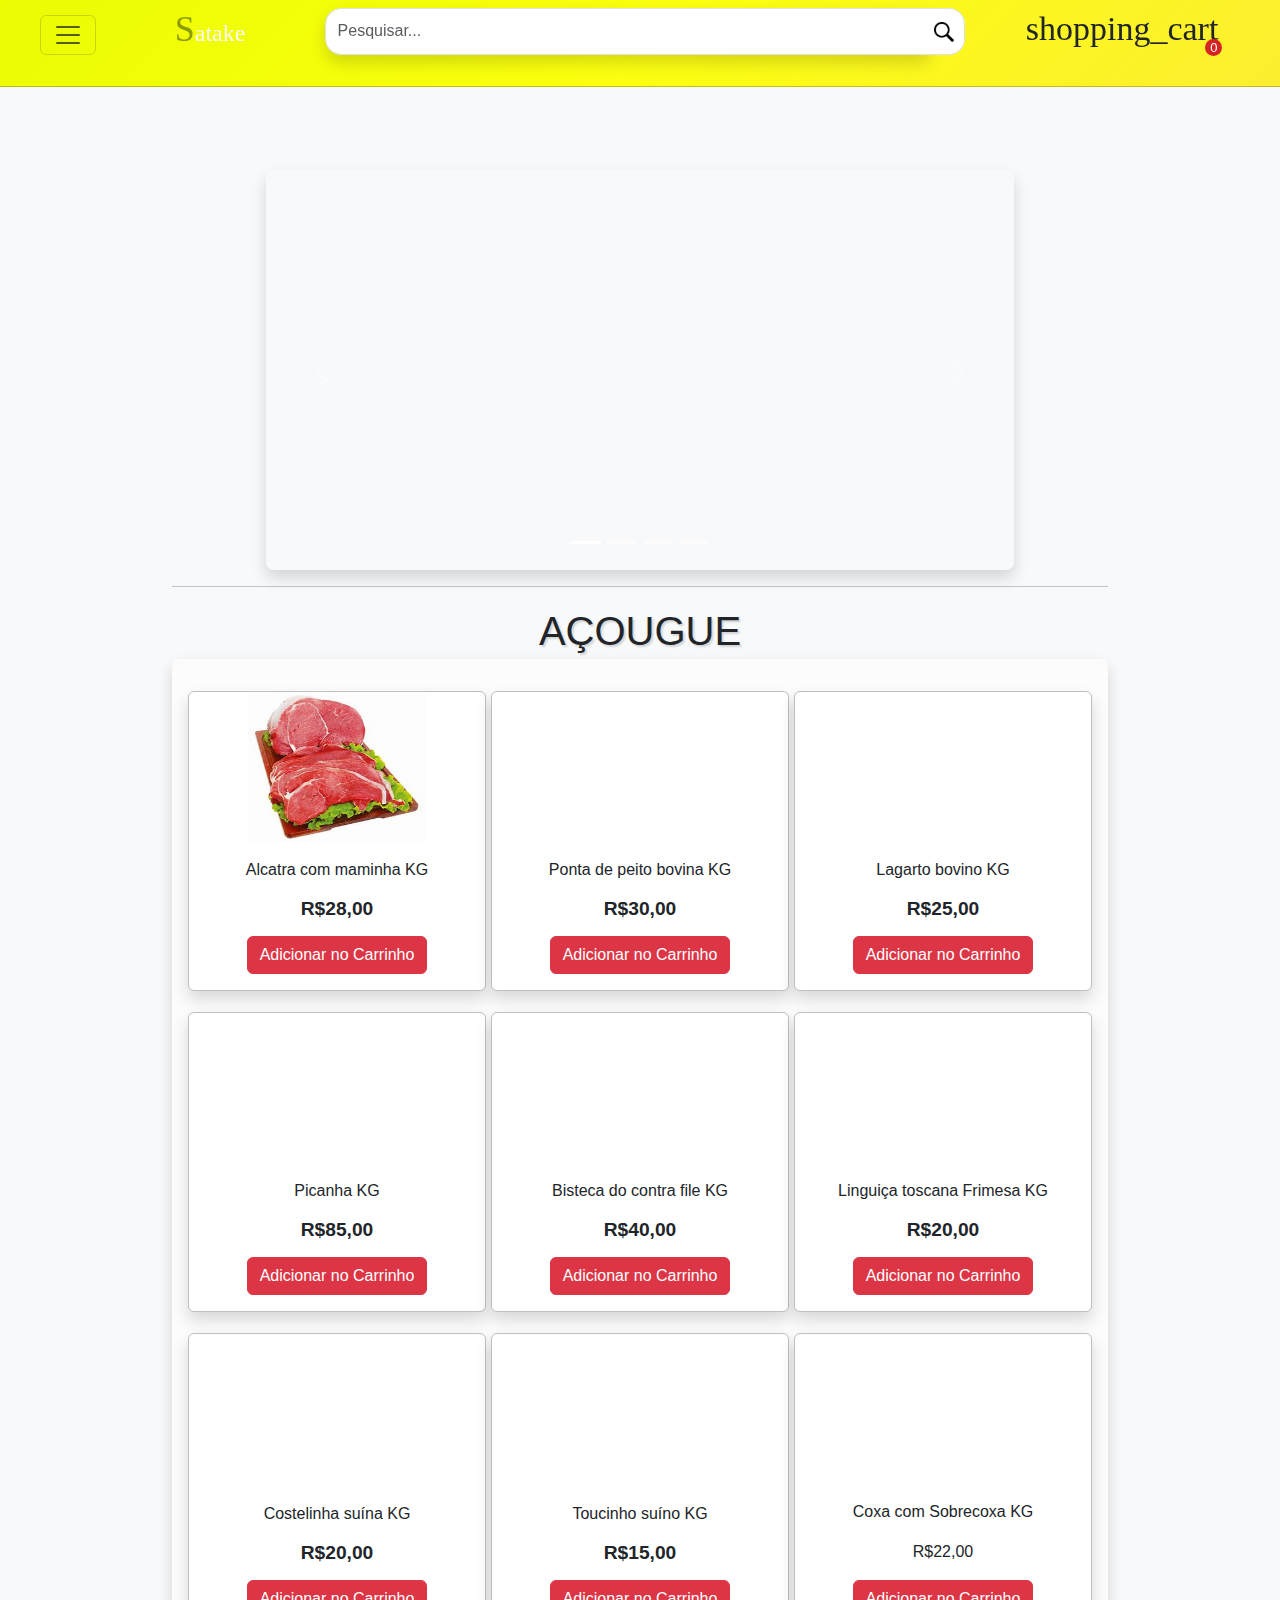
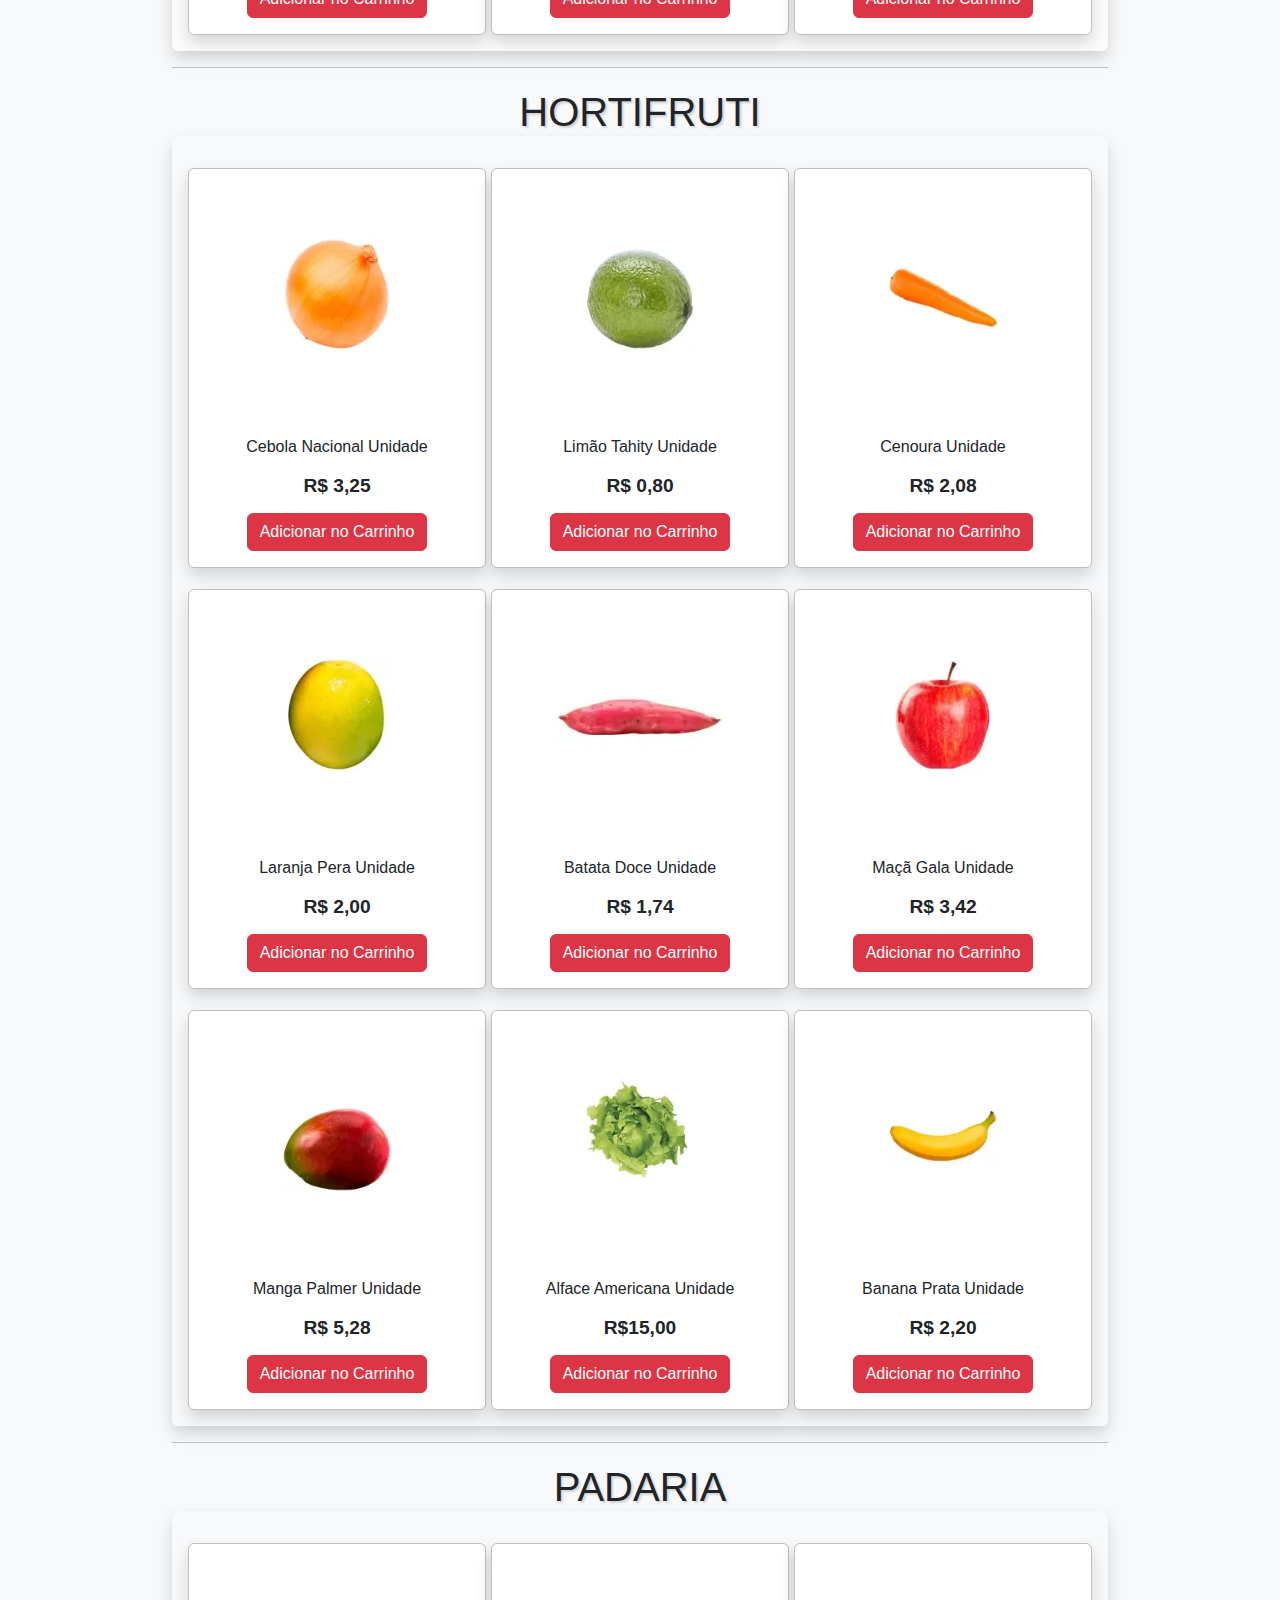
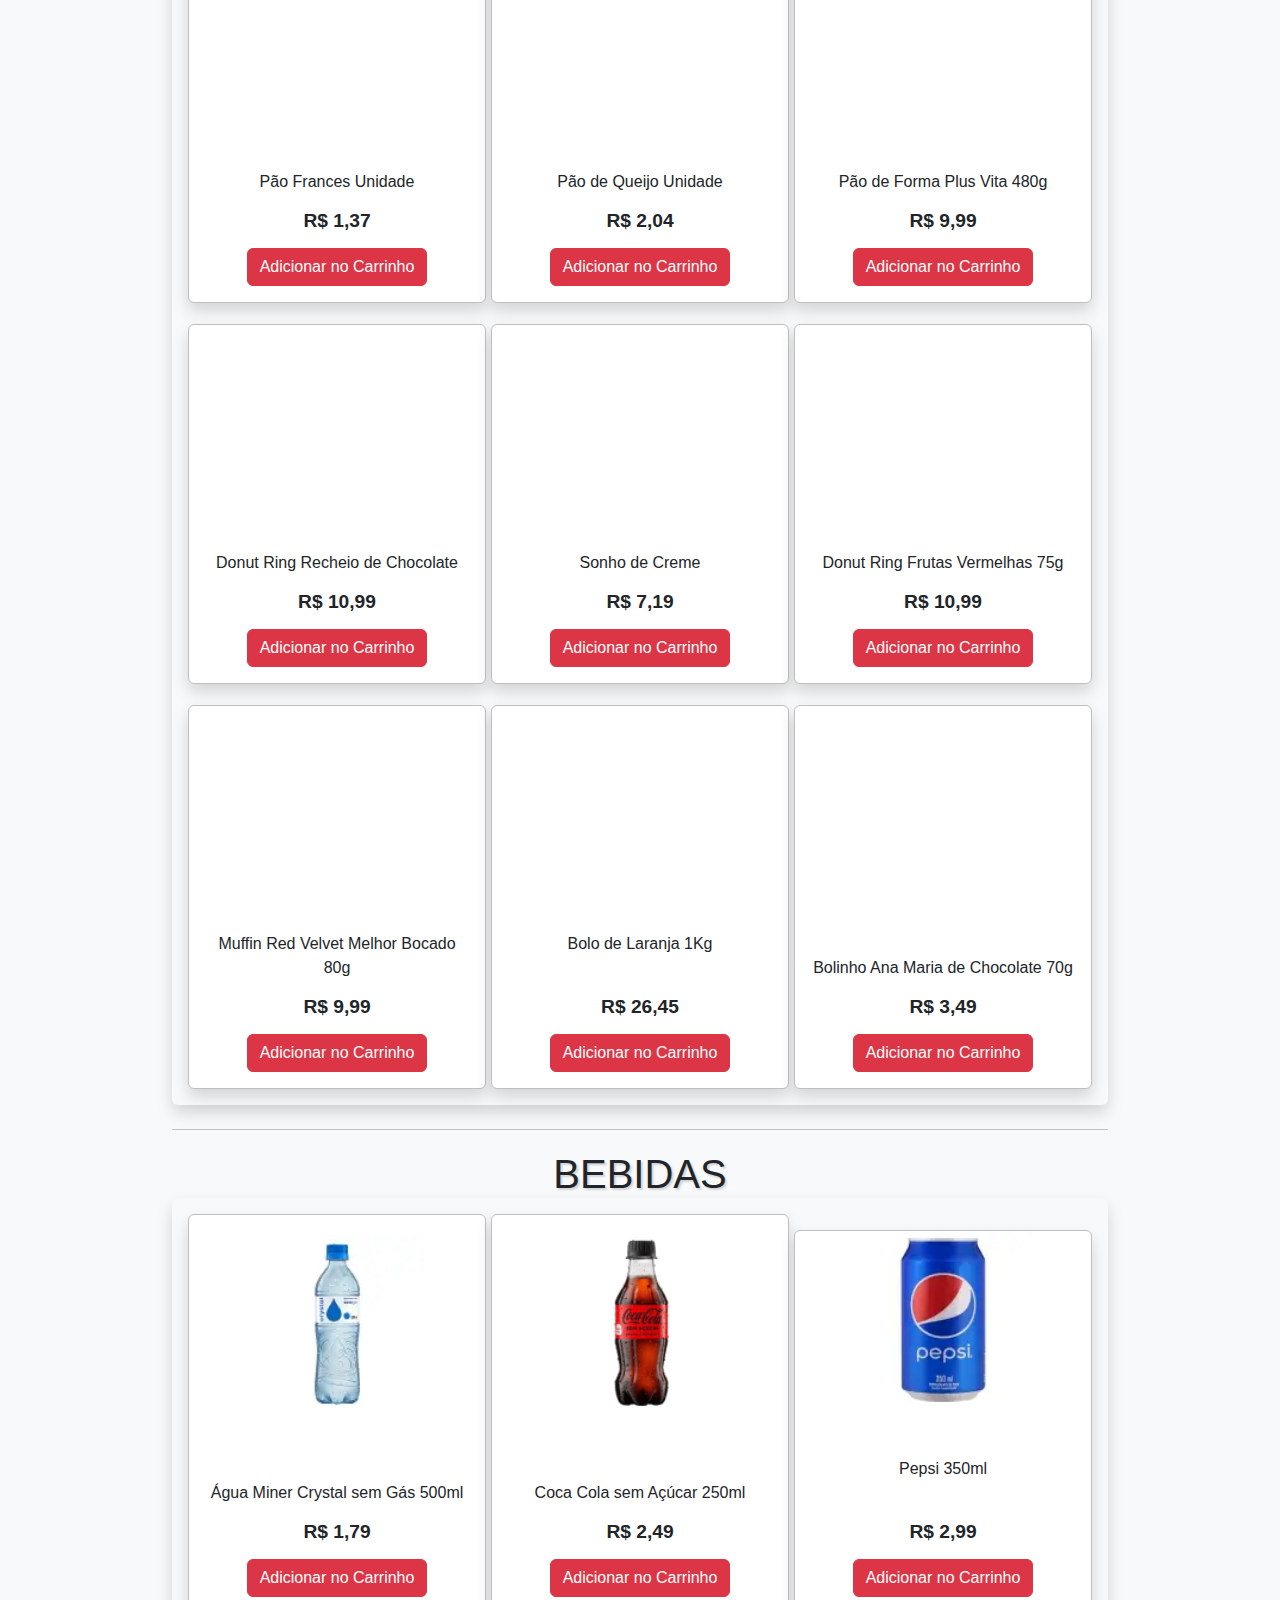
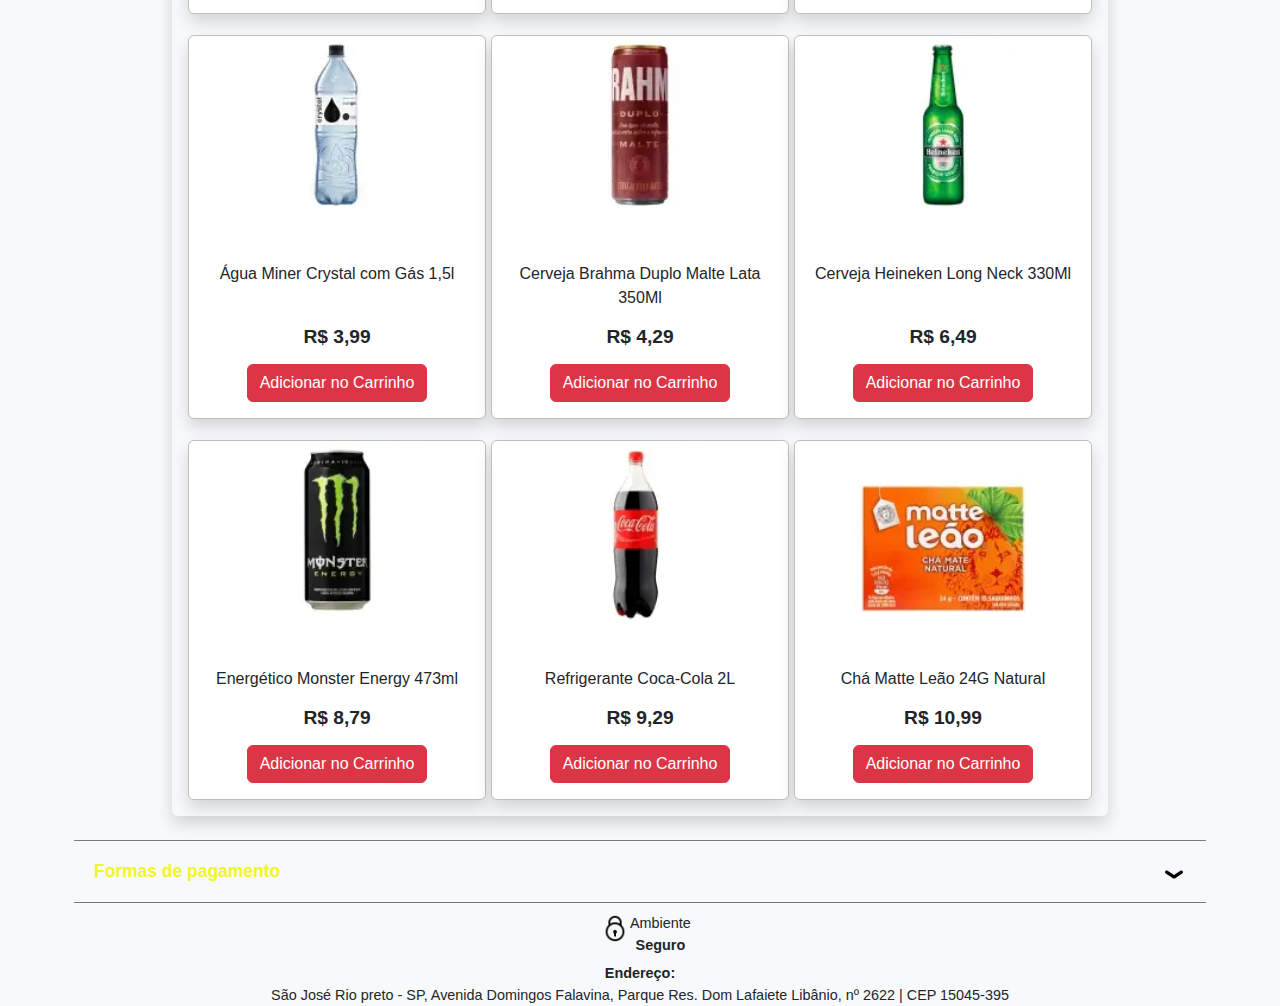
==== commit dc40377f: "scroll top" ====
--- a/index.html
+++ b/index.html
@@ -22,7 +22,9 @@
                 <span class="navbar-toggler-icon"></span>
             </button>
         </nav>  
-            <p class="text-light" style="font-size: 1.5em; font-family: fantasy; translate: 0px 2px; "><span style="font-family: fantasy; font-size: 1.5em; color: rgb(141, 156, 2);">S</span>atake</p>
+            <div id="logoSatake">
+                <p class="text-light" style="font-size: 1.5em; font-family: fantasy; translate: 0px 2px; "><span style="font-family: fantasy; font-size: 1.5em; color: rgb(141, 156, 2);">S</span>atake</p>
+            </div>
 
             <div class="d-flex w-50 mt-2">
                 <input type="text" class="rounded-end-0 form-control rounded-start-4 h-75 w-100 border-end-0 shadow" placeholder="Pesquisar...">
@@ -361,7 +363,7 @@
                     </div>
                     <div class="text-center p-3 rounded-bottom-2 text-dark" data-id="26">
                         <p>Bolo de Laranja 1Kg</p>
-                        <p class="p_preco">R$ 26,45</p>
+                        <p class="p_preco pt-4 ">R$ 26,45</p>
                         <button class="btn btn-danger d-block mt-3 m-auto addCart">Adicionar no Carrinho</button>
                     </div>
                 </div>
@@ -382,7 +384,7 @@
             <h1 class="h1_produtos " id="bebidas">BEBIDAS</h1>
             <div class="container-fluid p-3 container_product shadow rounded mb-4 ">
 
-                <div class="shadow rounded-2 bg-white borda d-flex align-content-between flex-column  mt-3">
+                <div class="shadow rounded-2 bg-white borda d-flex align-content-between flex-column  ">
                     <div class="bebidas m-auto" style="background-image: url(produtos/agua-mineral-crystal-sem-gas-500ml.webp);">
                     </div>
                     <div class="mb-0 text-center p-3 rounded-bottom-2 text-dark" data-id="28">
@@ -392,7 +394,7 @@
                     </div>
                 </div>
 
-                <div class="shadow rounded-2 bg-white borda d-flex align-content-between flex-column mt-3 ">
+                <div class="shadow rounded-2 bg-white borda d-flex align-content-between flex-column  ">
                     <div class="bebidas m-auto" style="background-image: url(produtos/coca250mmlsemaçucar.webp);">
 
                     </div>
@@ -409,7 +411,7 @@
                     </div>
                     <div class="mb-0 text-center p-3 rounded-bottom-2 text-dark " data-id="30">
                         <p>Pepsi 350ml</p>
-                        <p class="p_preco">R$ 2,99</p>
+                        <p class="p_preco pt-4">R$ 2,99</p>
                         <button class="btn btn-danger d-block m-auto addCart">Adicionar no Carrinho</button>
                     </div>
                 </div>
@@ -419,7 +421,7 @@
                     </div>
                     <div class="mb-0 text-center p-3 rounded-bottom-2 text-dark" data-id="31">
                         <p>Água Miner Crystal com Gás 1,5l</p>
-                        <p class="p_preco">R$ 3,99</p>
+                        <p class="p_preco pt-4">R$ 3,99</p>
                         <button class="btn btn-danger d-block mt-3 m-auto addCart">Adicionar no Carrinho</button>
                     </div>
                 </div>
@@ -440,7 +442,7 @@
                     <div class="mb-0 text-center p-3 rounded-bottom-2 text-dark" data-id="33">
                         <p>Cerveja Heineken Long Neck 330Ml
                         </p>
-                        <p class="p_preco ">R$ 6,49</p>
+                        <p class="p_preco pt-4">R$ 6,49</p>
                         <button class="btn btn-danger d-block mt-3 m-auto addCart">Adicionar no Carrinho</button>
                     </div>
                 </div>
--- a/style.css
+++ b/style.css
@@ -155,7 +155,9 @@
     border-radius: 50%;
     cursor: pointer;
 }
-
+#logoSatake {
+    cursor: pointer;
+}
 main {
     height: auto;
     position: relative;
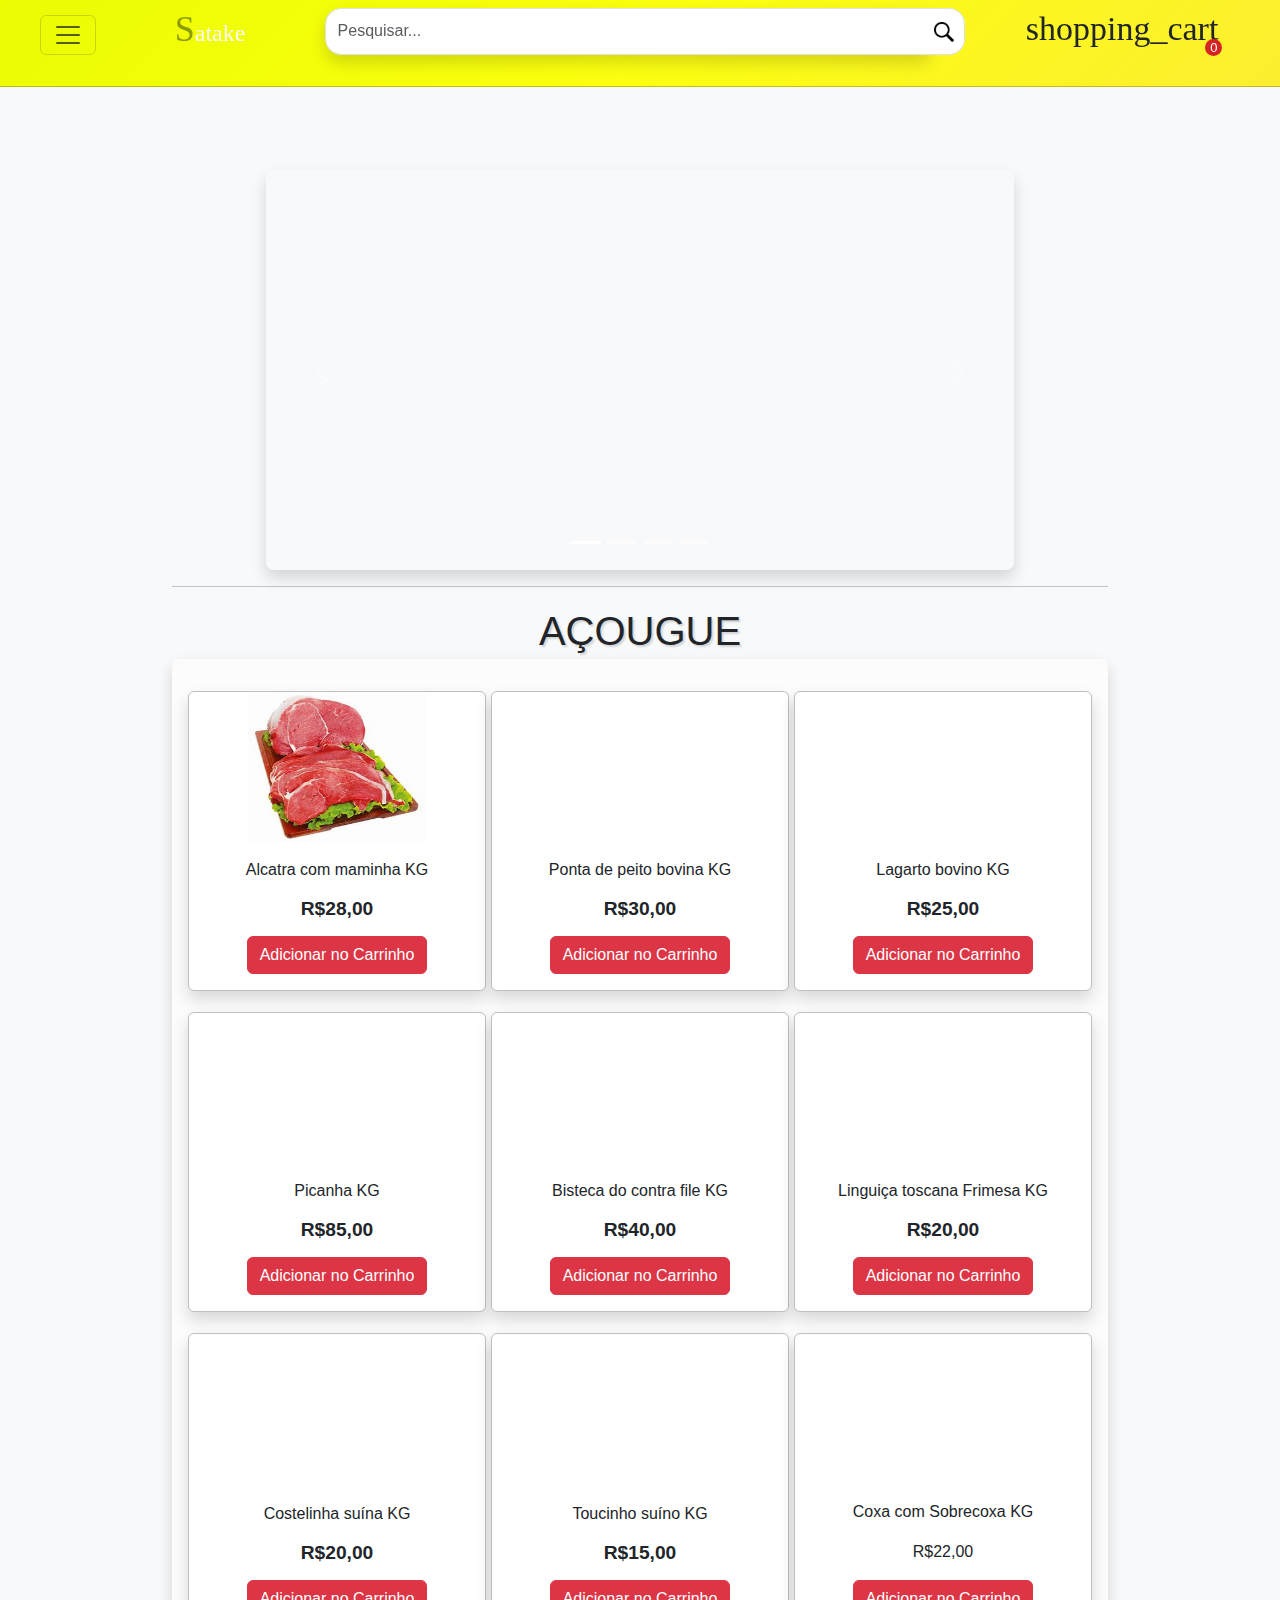
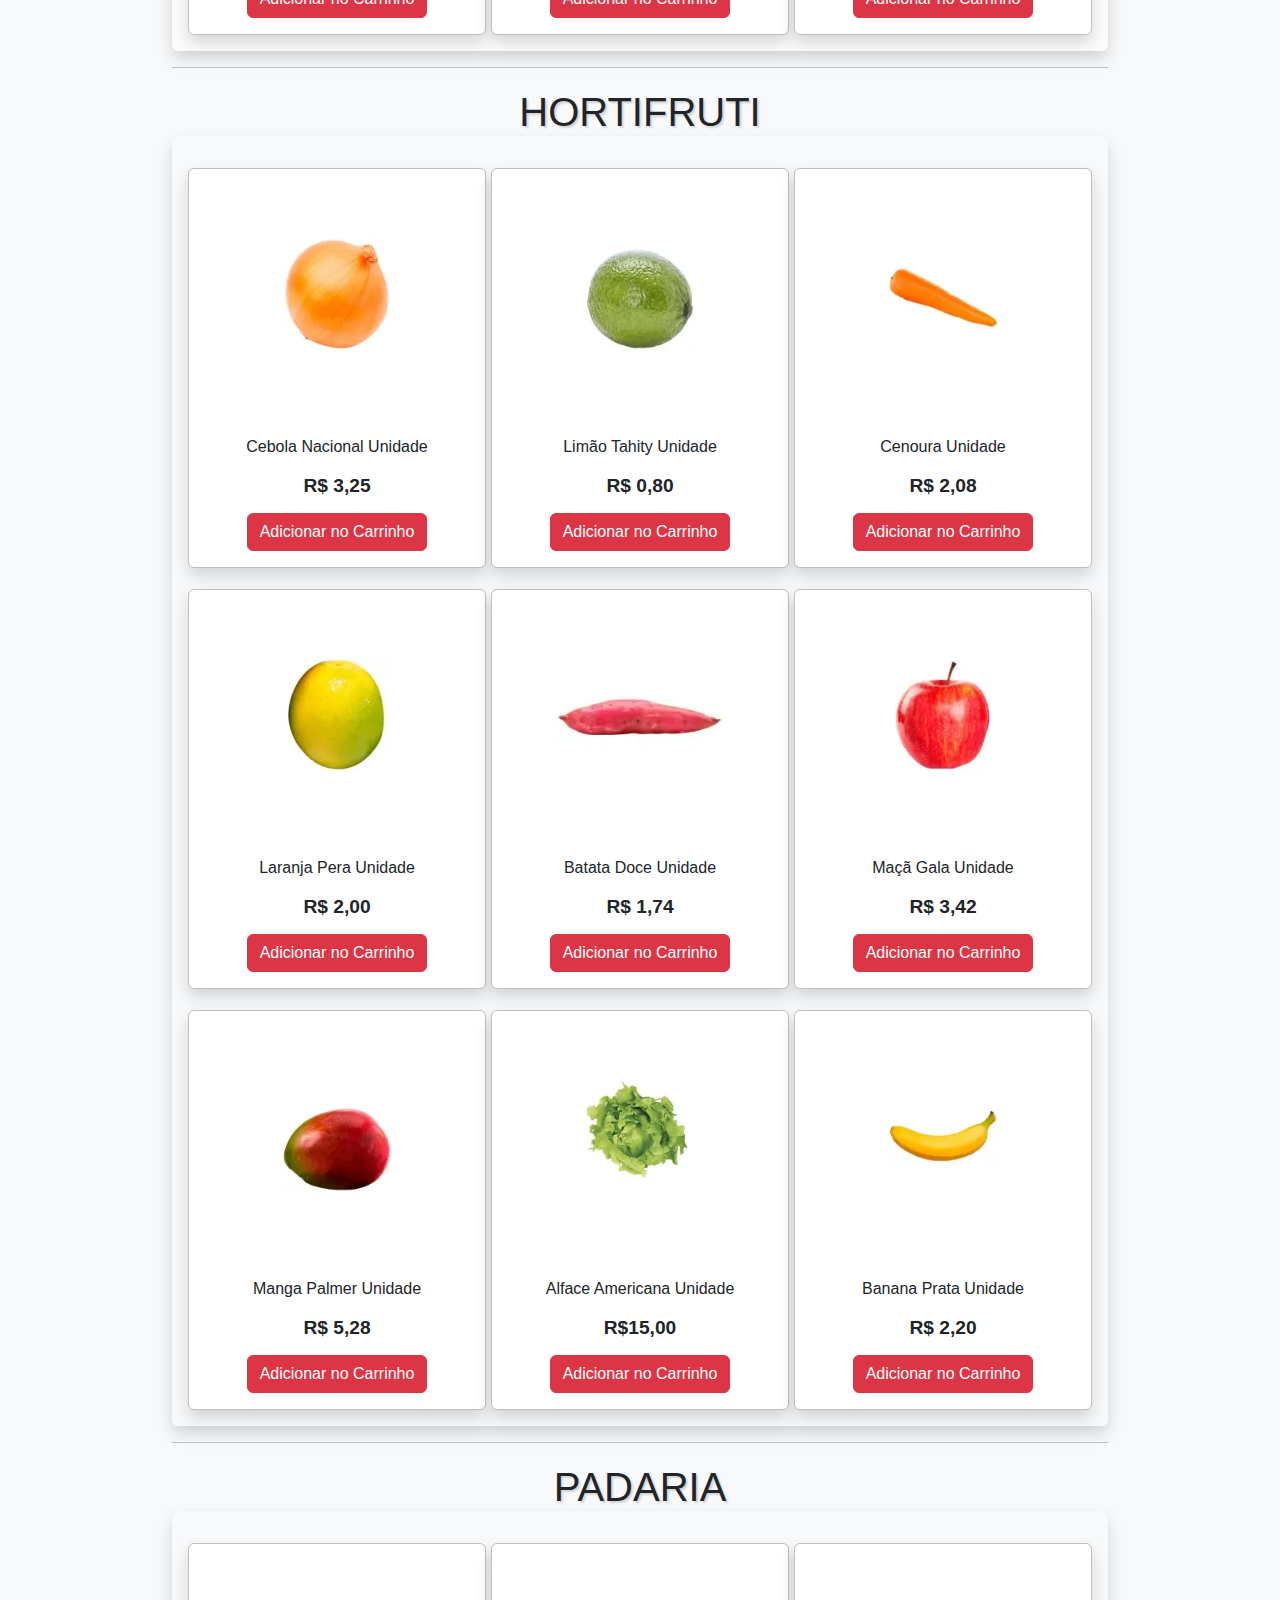
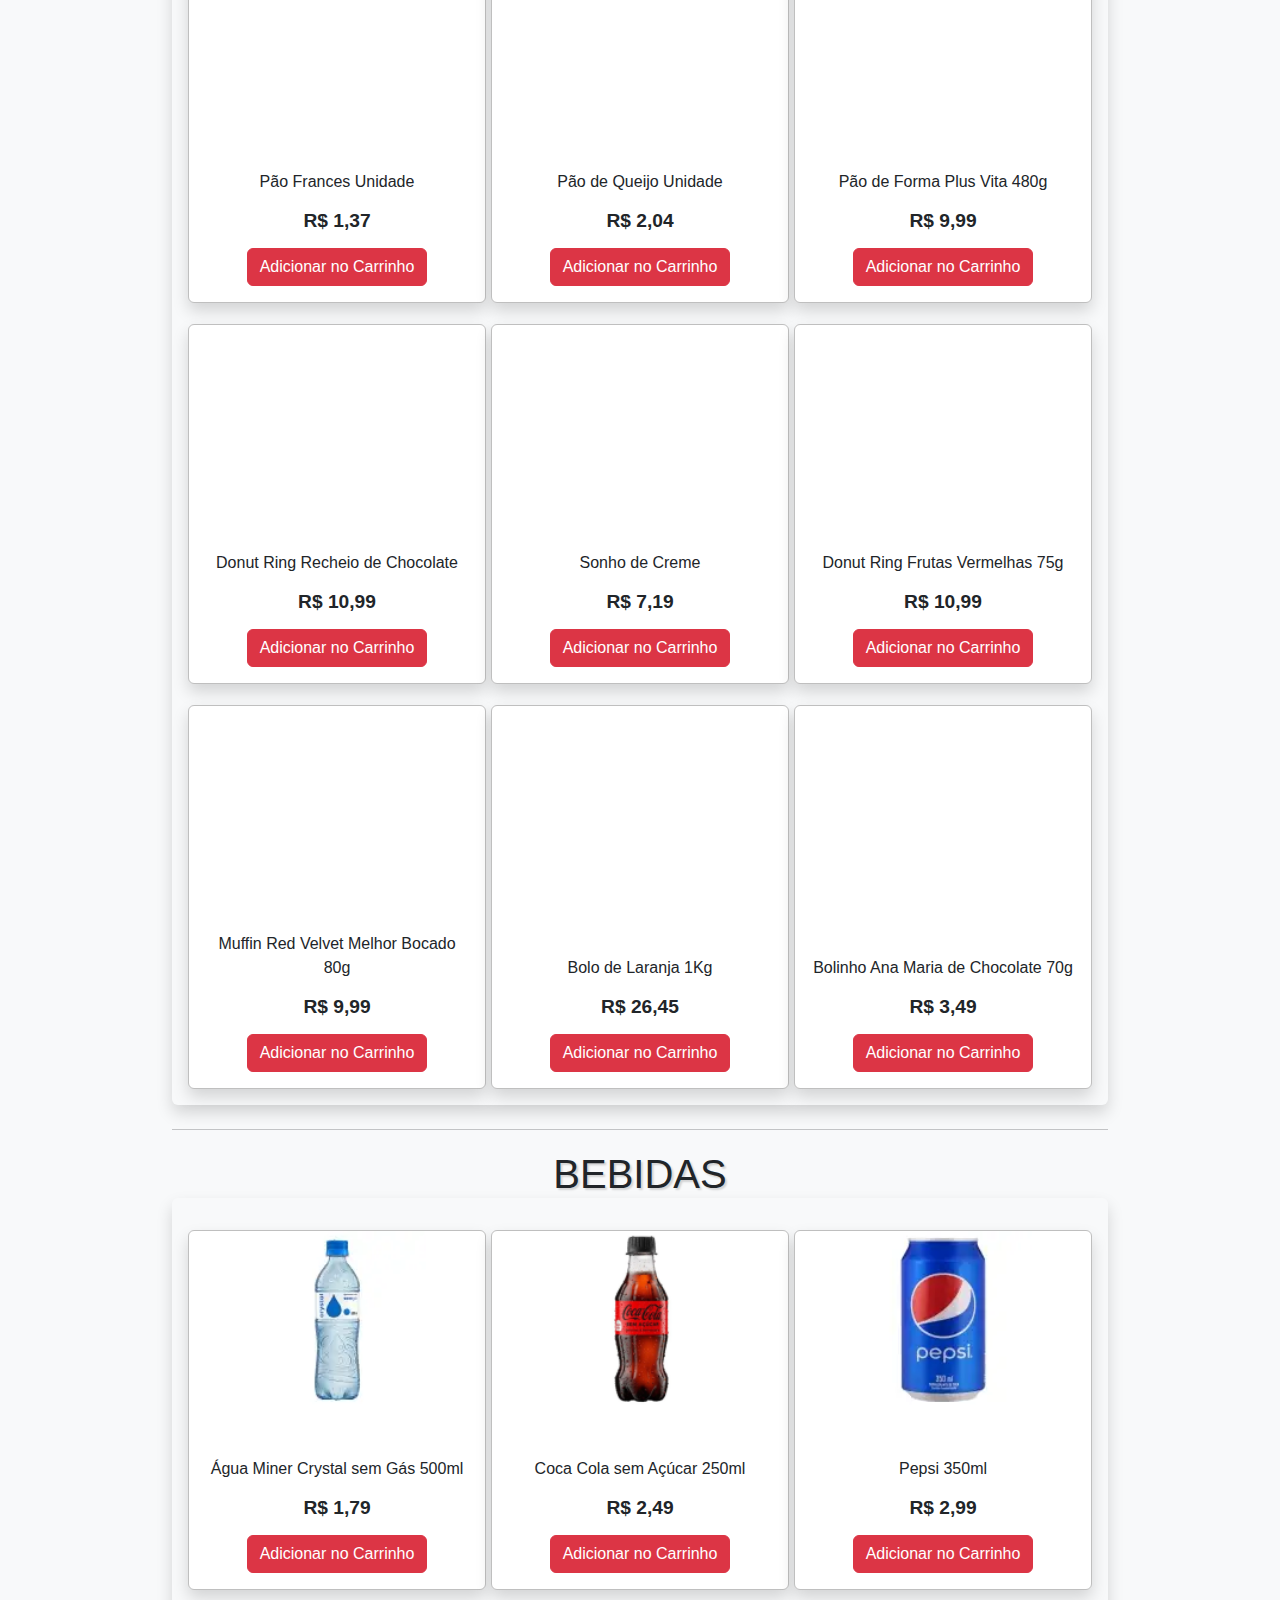
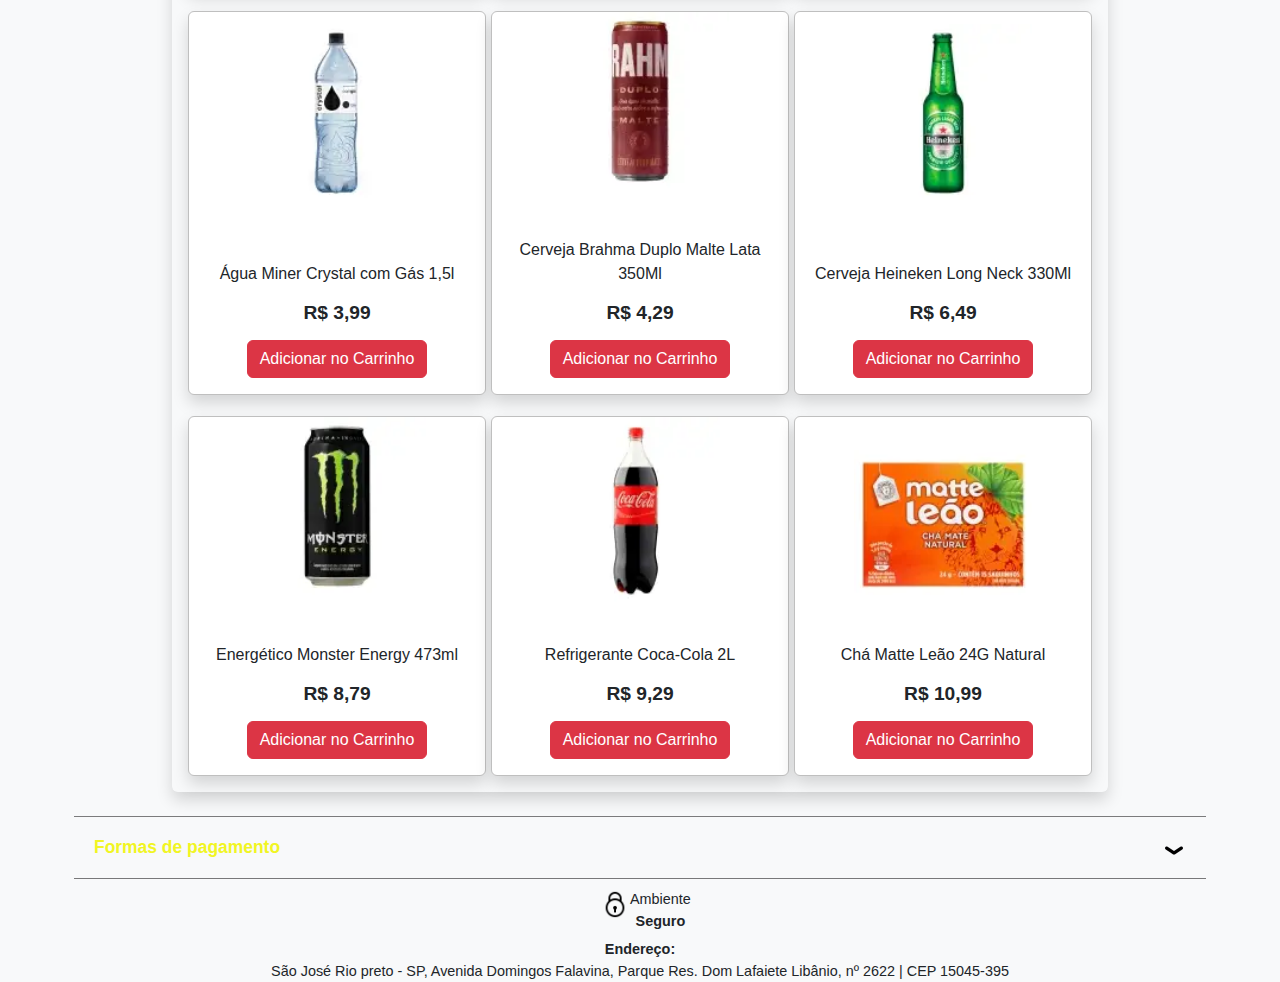
==== commit 3887091f: "Merge branch 'main' of https://github.com/ErickJunior017/lucimar" ====
--- a/index.html
+++ b/index.html
@@ -22,9 +22,7 @@
                 <span class="navbar-toggler-icon"></span>
             </button>
         </nav>  
-            <div id="logoSatake">
-                <p class="text-light" style="font-size: 1.5em; font-family: fantasy; translate: 0px 2px; "><span style="font-family: fantasy; font-size: 1.5em; color: rgb(141, 156, 2);">S</span>atake</p>
-            </div>
+            <p class="text-light" style="font-size: 1.5em; font-family: fantasy; translate: 0px 2px; "><span style="font-family: fantasy; font-size: 1.5em; color: rgb(141, 156, 2);">S</span>atake</p>
 
             <div class="d-flex w-50 mt-2">
                 <input type="text" class="rounded-end-0 form-control rounded-start-4 h-75 w-100 border-end-0 shadow" placeholder="Pesquisar...">
@@ -363,7 +361,7 @@
                     </div>
                     <div class="text-center p-3 rounded-bottom-2 text-dark" data-id="26">
                         <p>Bolo de Laranja 1Kg</p>
-                        <p class="p_preco pt-4 ">R$ 26,45</p>
+                        <p class="p_preco">R$ 26,45</p>
                         <button class="btn btn-danger d-block mt-3 m-auto addCart">Adicionar no Carrinho</button>
                     </div>
                 </div>
@@ -384,7 +382,7 @@
             <h1 class="h1_produtos " id="bebidas">BEBIDAS</h1>
             <div class="container-fluid p-3 container_product shadow rounded mb-4 ">
 
-                <div class="shadow rounded-2 bg-white borda d-flex align-content-between flex-column  ">
+                <div class="shadow rounded-2 bg-white borda d-flex align-content-between flex-column  mt-3">
                     <div class="bebidas m-auto" style="background-image: url(produtos/agua-mineral-crystal-sem-gas-500ml.webp);">
                     </div>
                     <div class="mb-0 text-center p-3 rounded-bottom-2 text-dark" data-id="28">
@@ -394,7 +392,7 @@
                     </div>
                 </div>
 
-                <div class="shadow rounded-2 bg-white borda d-flex align-content-between flex-column  ">
+                <div class="shadow rounded-2 bg-white borda d-flex align-content-between flex-column mt-3 ">
                     <div class="bebidas m-auto" style="background-image: url(produtos/coca250mmlsemaçucar.webp);">
 
                     </div>
@@ -411,7 +409,7 @@
                     </div>
                     <div class="mb-0 text-center p-3 rounded-bottom-2 text-dark " data-id="30">
                         <p>Pepsi 350ml</p>
-                        <p class="p_preco pt-4">R$ 2,99</p>
+                        <p class="p_preco">R$ 2,99</p>
                         <button class="btn btn-danger d-block m-auto addCart">Adicionar no Carrinho</button>
                     </div>
                 </div>
@@ -421,7 +419,7 @@
                     </div>
                     <div class="mb-0 text-center p-3 rounded-bottom-2 text-dark" data-id="31">
                         <p>Água Miner Crystal com Gás 1,5l</p>
-                        <p class="p_preco pt-4">R$ 3,99</p>
+                        <p class="p_preco">R$ 3,99</p>
                         <button class="btn btn-danger d-block mt-3 m-auto addCart">Adicionar no Carrinho</button>
                     </div>
                 </div>
@@ -442,7 +440,7 @@
                     <div class="mb-0 text-center p-3 rounded-bottom-2 text-dark" data-id="33">
                         <p>Cerveja Heineken Long Neck 330Ml
                         </p>
-                        <p class="p_preco pt-4">R$ 6,49</p>
+                        <p class="p_preco ">R$ 6,49</p>
                         <button class="btn btn-danger d-block mt-3 m-auto addCart">Adicionar no Carrinho</button>
                     </div>
                 </div>
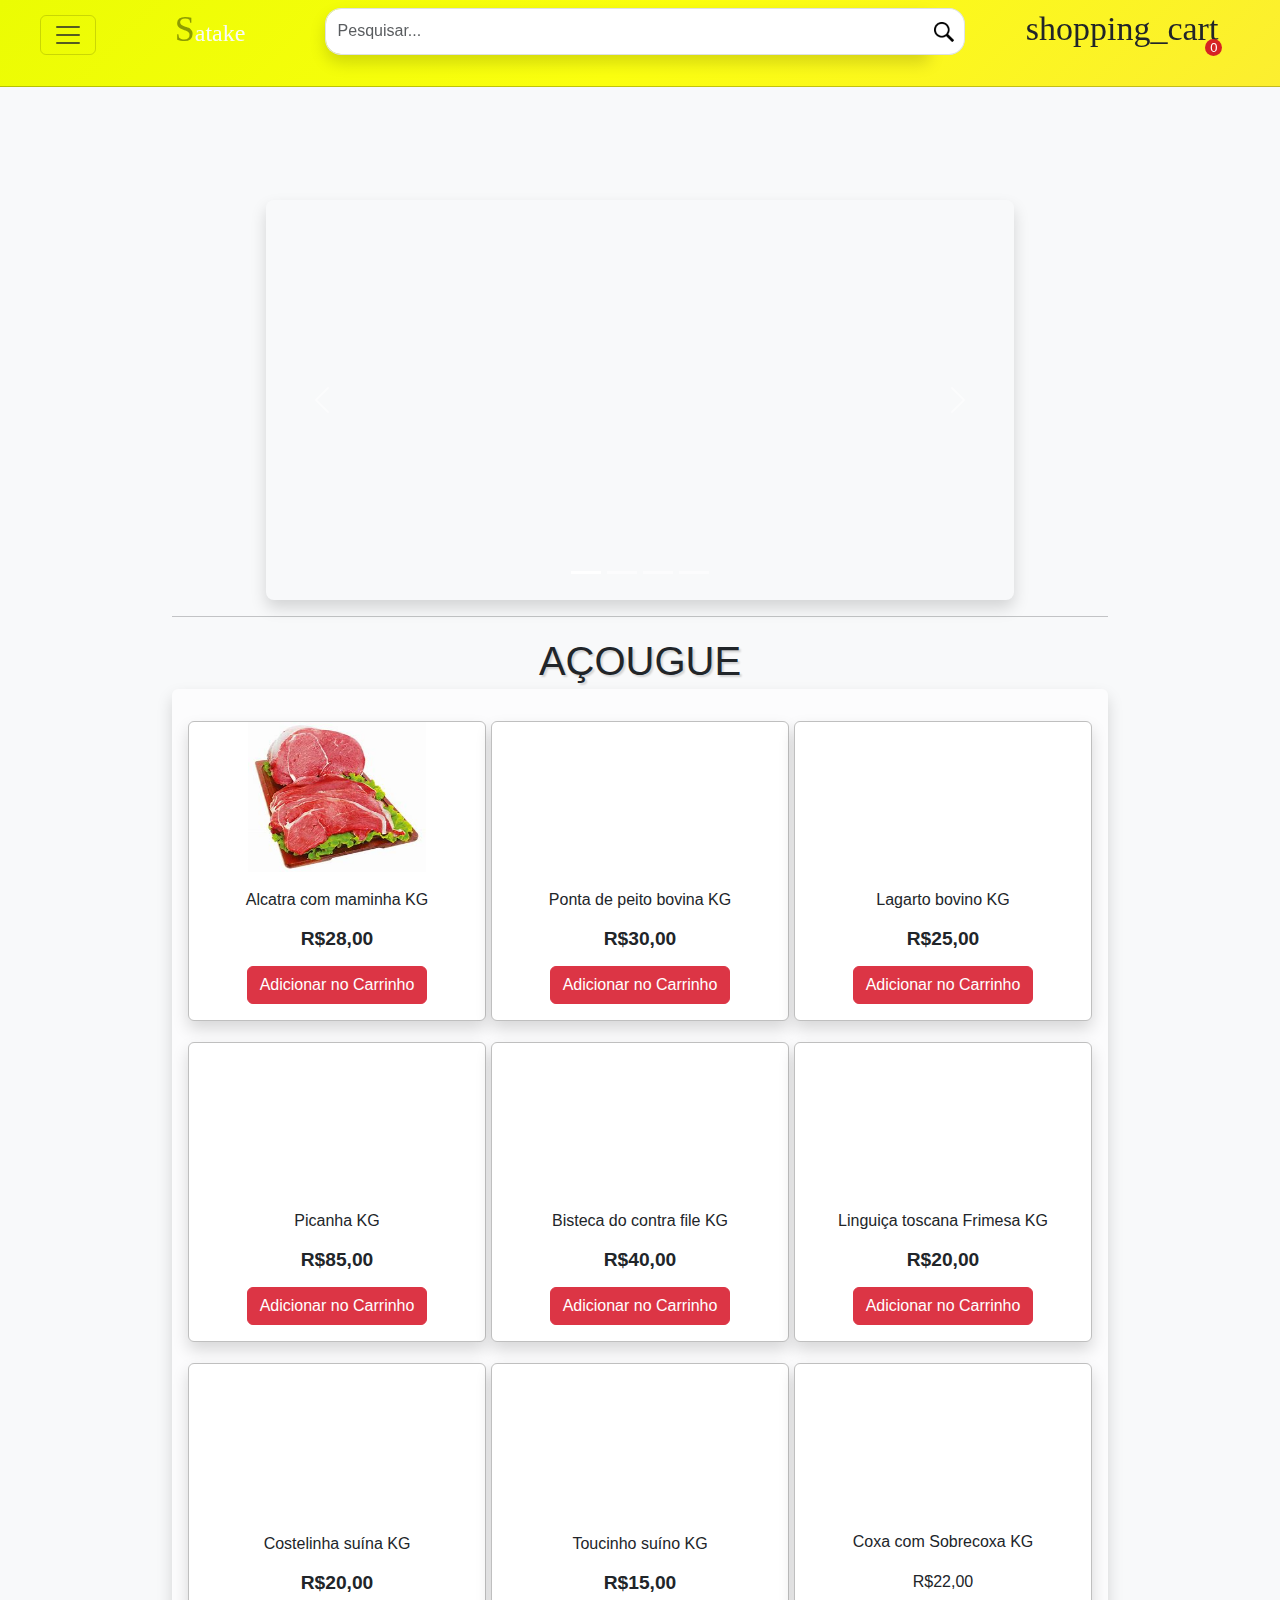
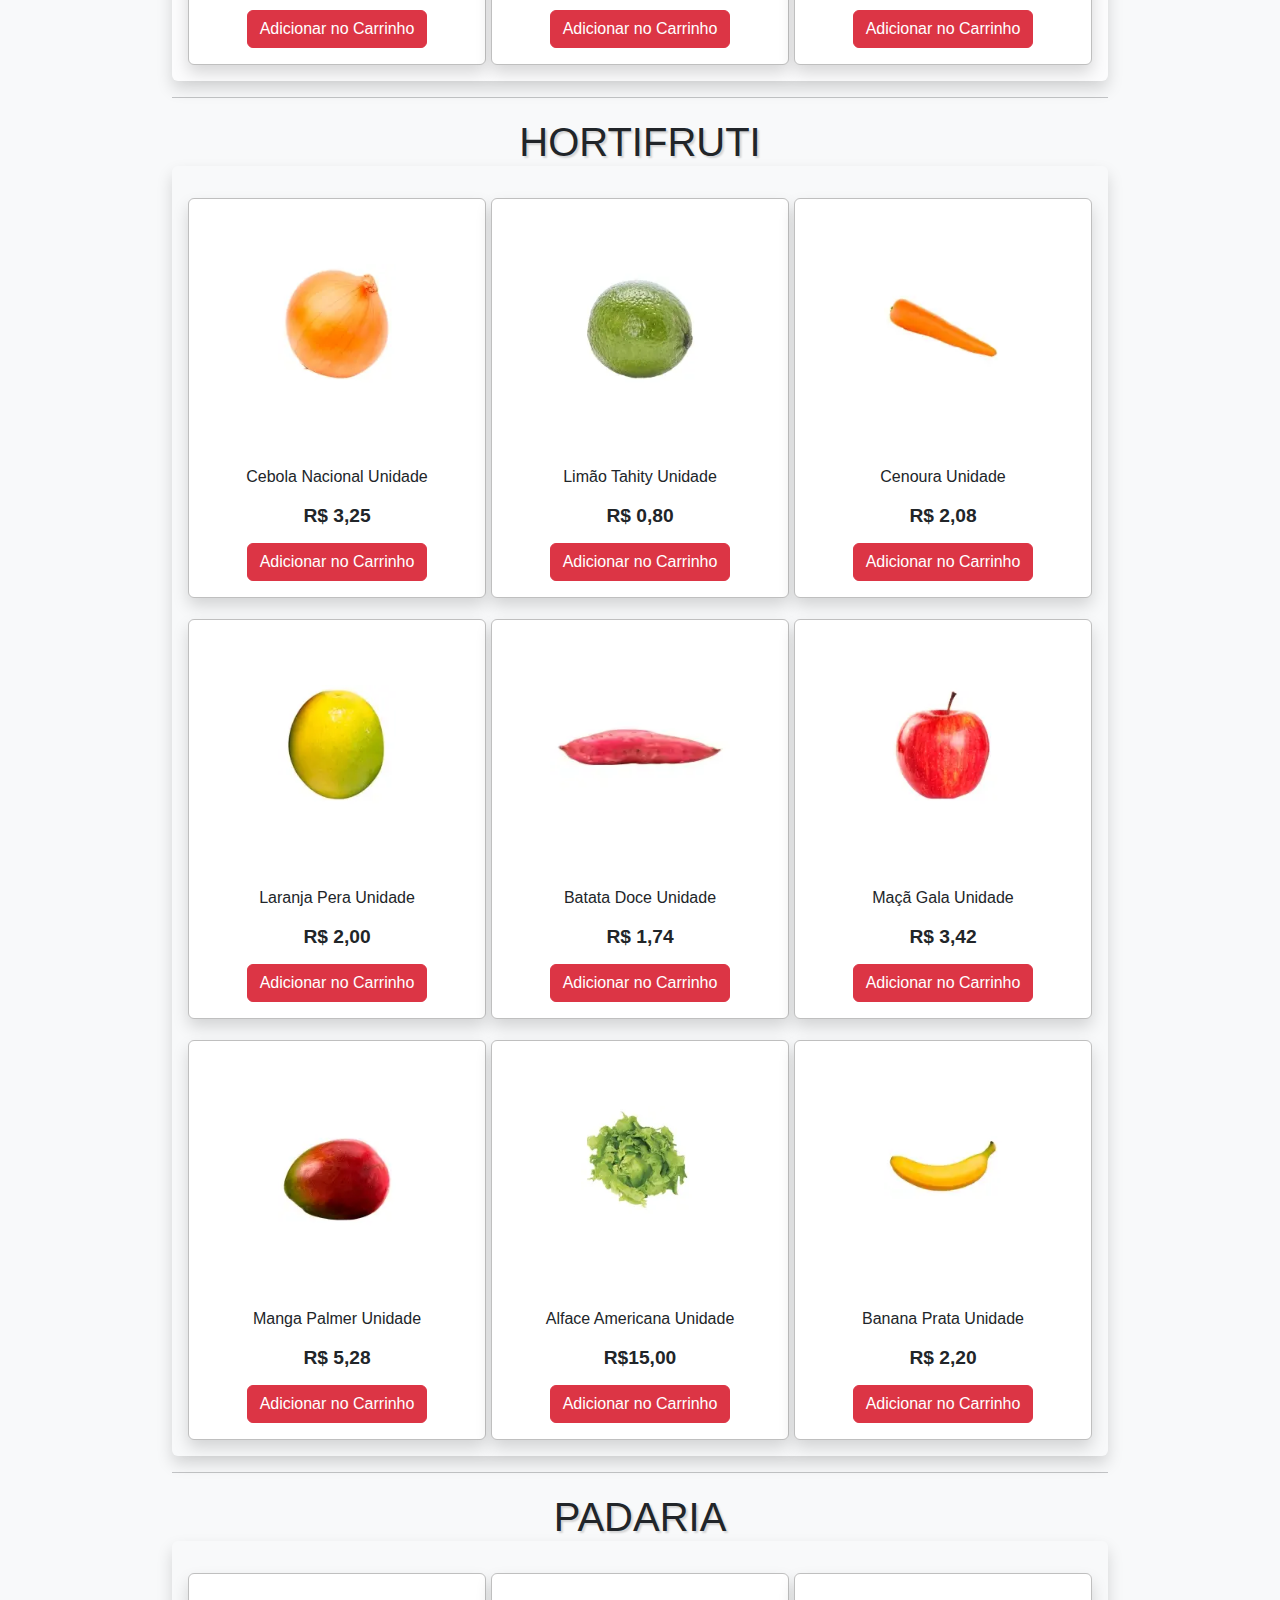
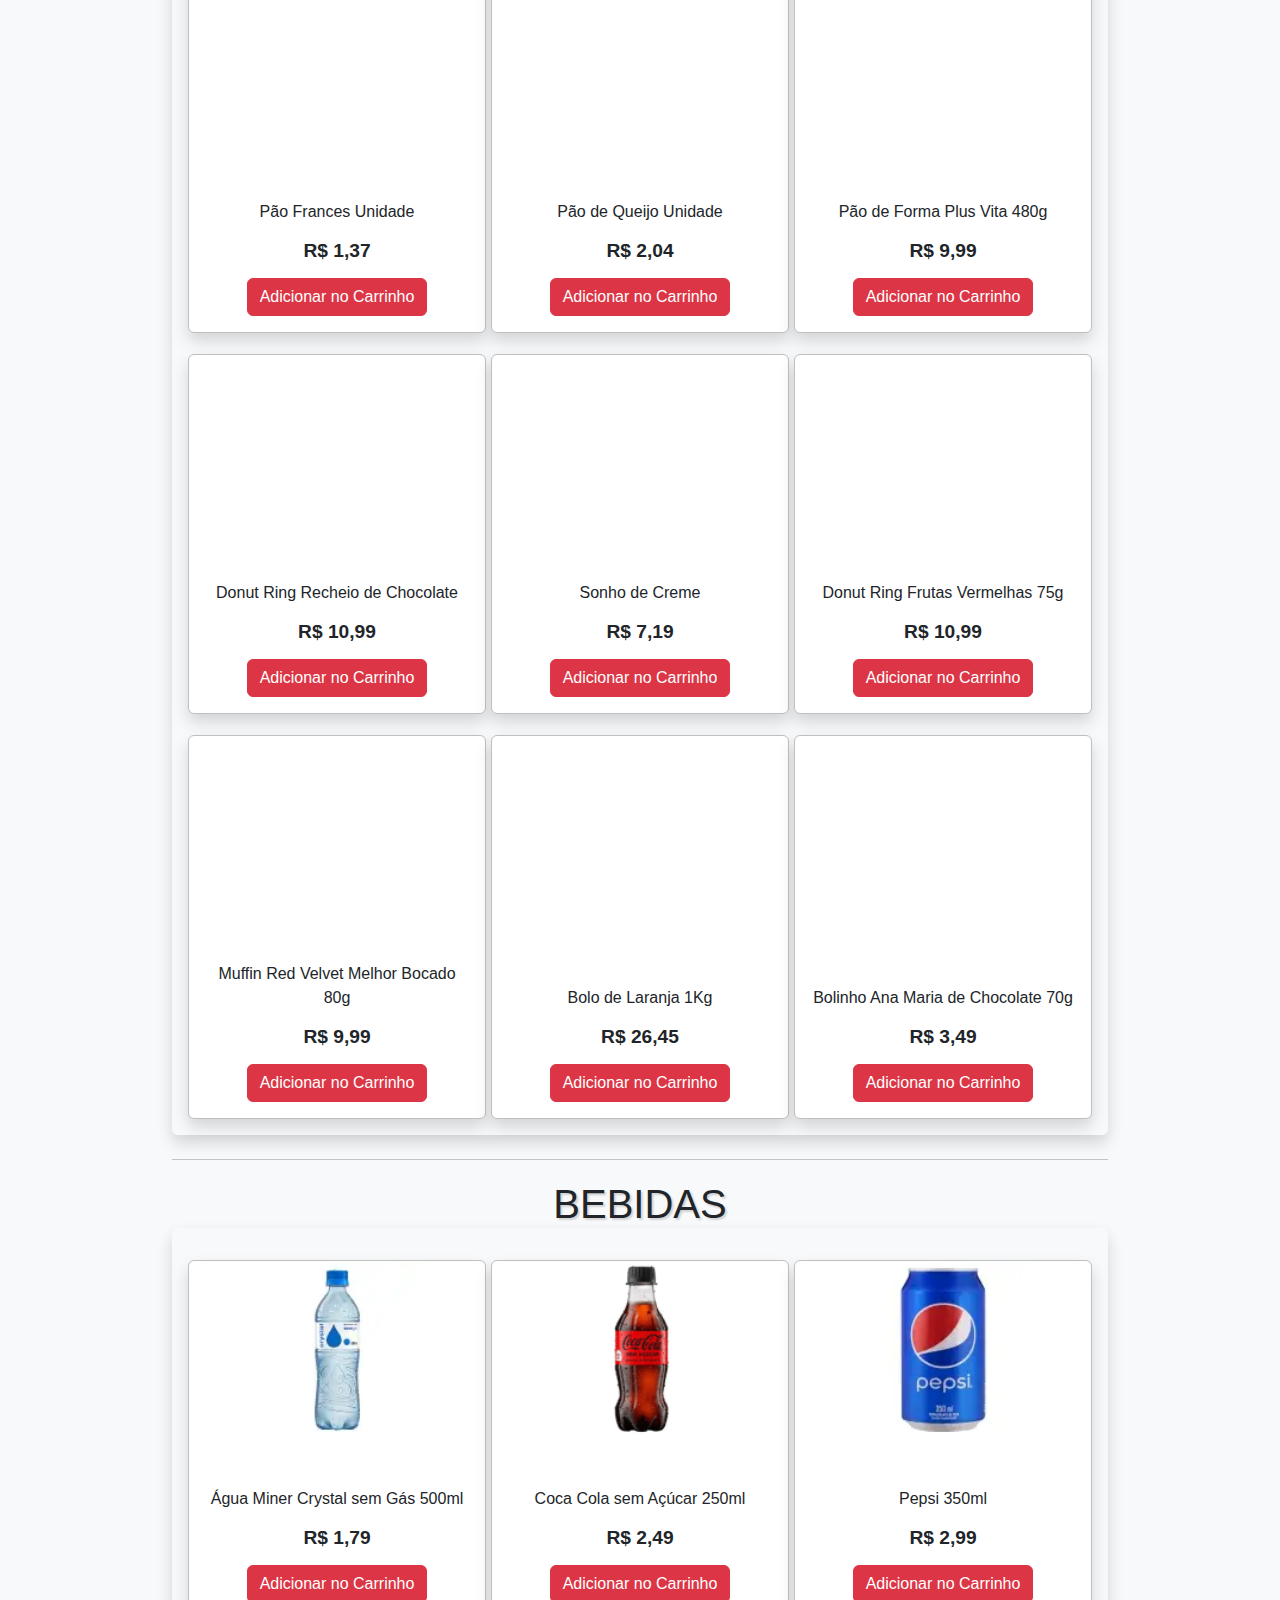
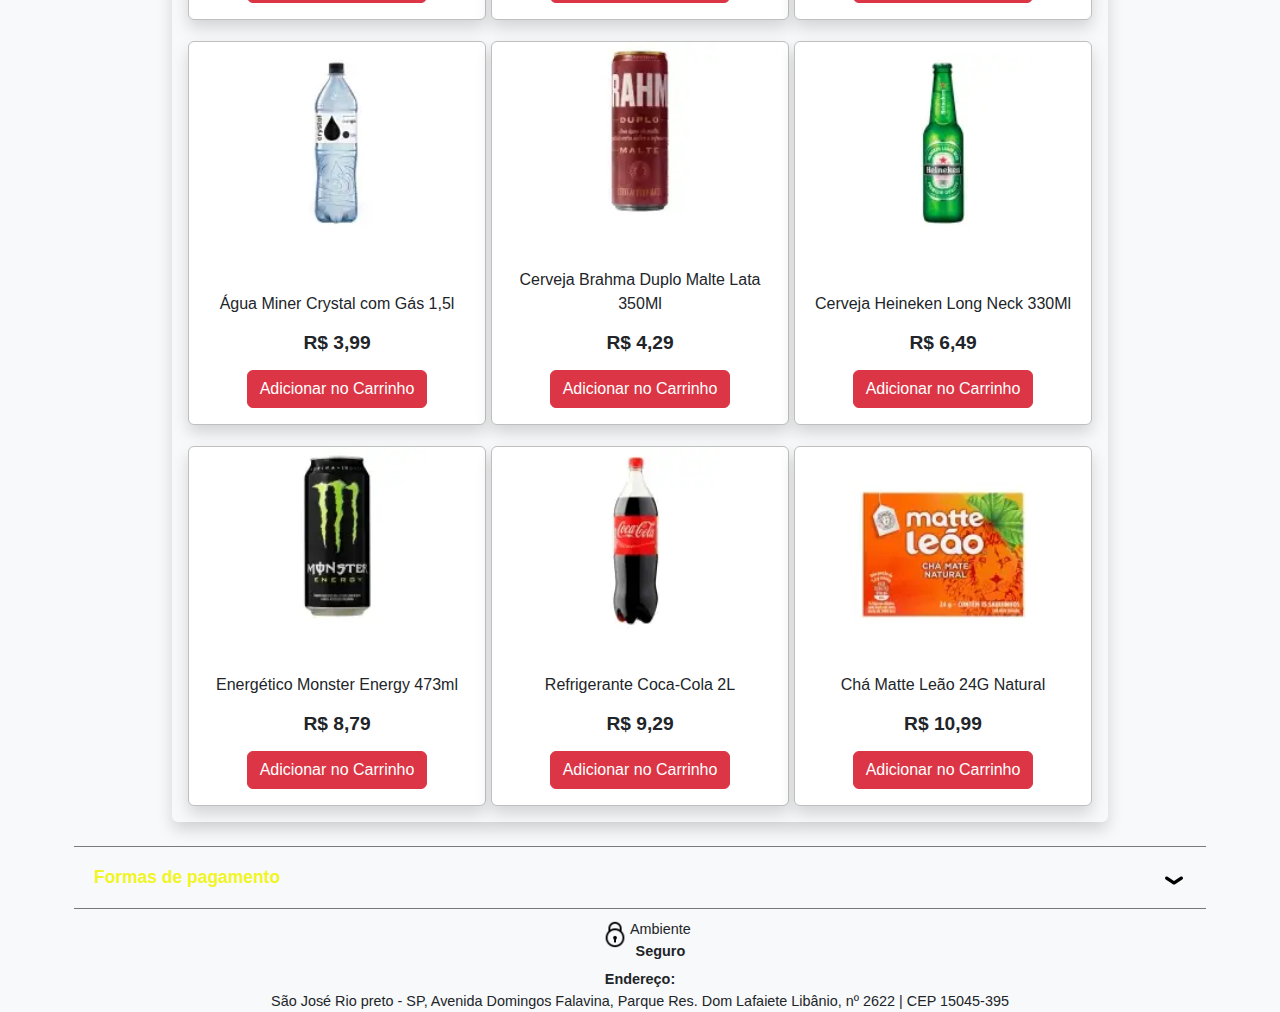
==== commit b1883186: "autualizei mais uma vez o sit" ====
--- a/index.html
+++ b/index.html
@@ -35,9 +35,9 @@
         </div >
         <div class="navbar" id="nav">
             <nav class="navbar-collapse collapse navbar-expand " id="collapsed">
-                <ul class="navbar-nav d-flex justify-content-around w-100">
+                <ul class="navbar-nav ">
                     <li class="nav-item"> 
-                        <a href="#carnes" class="text nav-link" onclick="fechar()">Açougue</a>
+                        <a href="#carnes" class=" nav-link" onclick="fechar()">Açougue</a>
                     </li>
                     <li class="nav-item mx-5">
                         <a href="#hortfruit" class="nav-link" onclick="fechar()">Hortfruit</a>
--- a/style.css
+++ b/style.css
@@ -45,6 +45,11 @@
     color: yellow;
 }
 
+
+ul.navbar-nav{
+    justify-content: space-around;
+    display: flex;
+}
 #banner{
     width: 400px;
     margin-left: 0px;
@@ -155,13 +160,11 @@
     border-radius: 50%;
     cursor: pointer;
 }
-#logoSatake {
-    cursor: pointer;
-}
+
 main {
     height: auto;
     position: relative;
-    top: 170px;
+    top: 200px;
 }
 .h1_produtos {
     text-align: center;
@@ -297,7 +300,7 @@
 
 footer{
     position: relative;
-    top: 170px;
+    top: 200px;
 }
 
 footer #endereco{
--- a/media-querys.css
+++ b/media-querys.css
@@ -68,6 +68,8 @@
 
   }
 
+  
+
 }
 
 @media screen and (min-width: 990px) {
@@ -105,7 +107,7 @@
     gap: 5px;
 
   }
-
+  
 }
 
 @media screen and (min-width: 653px) and (max-width: 758px){
@@ -128,3 +130,12 @@
 
 }
 
+@media screen and (min-width: 500px) and (max-width: 552px){
+  
+
+ul.navbar-nav{
+  display: grid;
+  grid-template-columns: 0px 50px 50px 100px;
+  translate: -15px 0px;
+}
+}--- a/cart.css
+++ b/cart.css
@@ -1,9 +1,9 @@
 .cartTab {
-  width: 400px;
+  width: 450px;
   background-color: #353432;
   color: #eee;
   position: fixed;
-  inset: 0 -400px 0 auto;
+  inset: 0 -450px 0 auto;
   z-index: 100;
   display: grid;
   grid-template-rows: 70px 1fr 70px 70px;
@@ -24,7 +24,7 @@
   grid-template-columns: repeat(2, 1fr);
 }
 .cartTab .button button{
-  background-color: #E8BC0E;
+  background-color: #f0ff18;
   border: none;
   font-weight: 500;
   cursor: pointer;
@@ -38,7 +38,7 @@
 }
 .item {
   display: grid;
-  grid-template-columns: 70px 150px 50px 1fr;
+  grid-template-columns: 70px 150px 100px 1fr;
   gap: 10px;
   text-align: center;
   align-items: center;
@@ -123,6 +123,3 @@
   display: flex;
   justify-content: center;
 }
-.escurecer {
-  
-}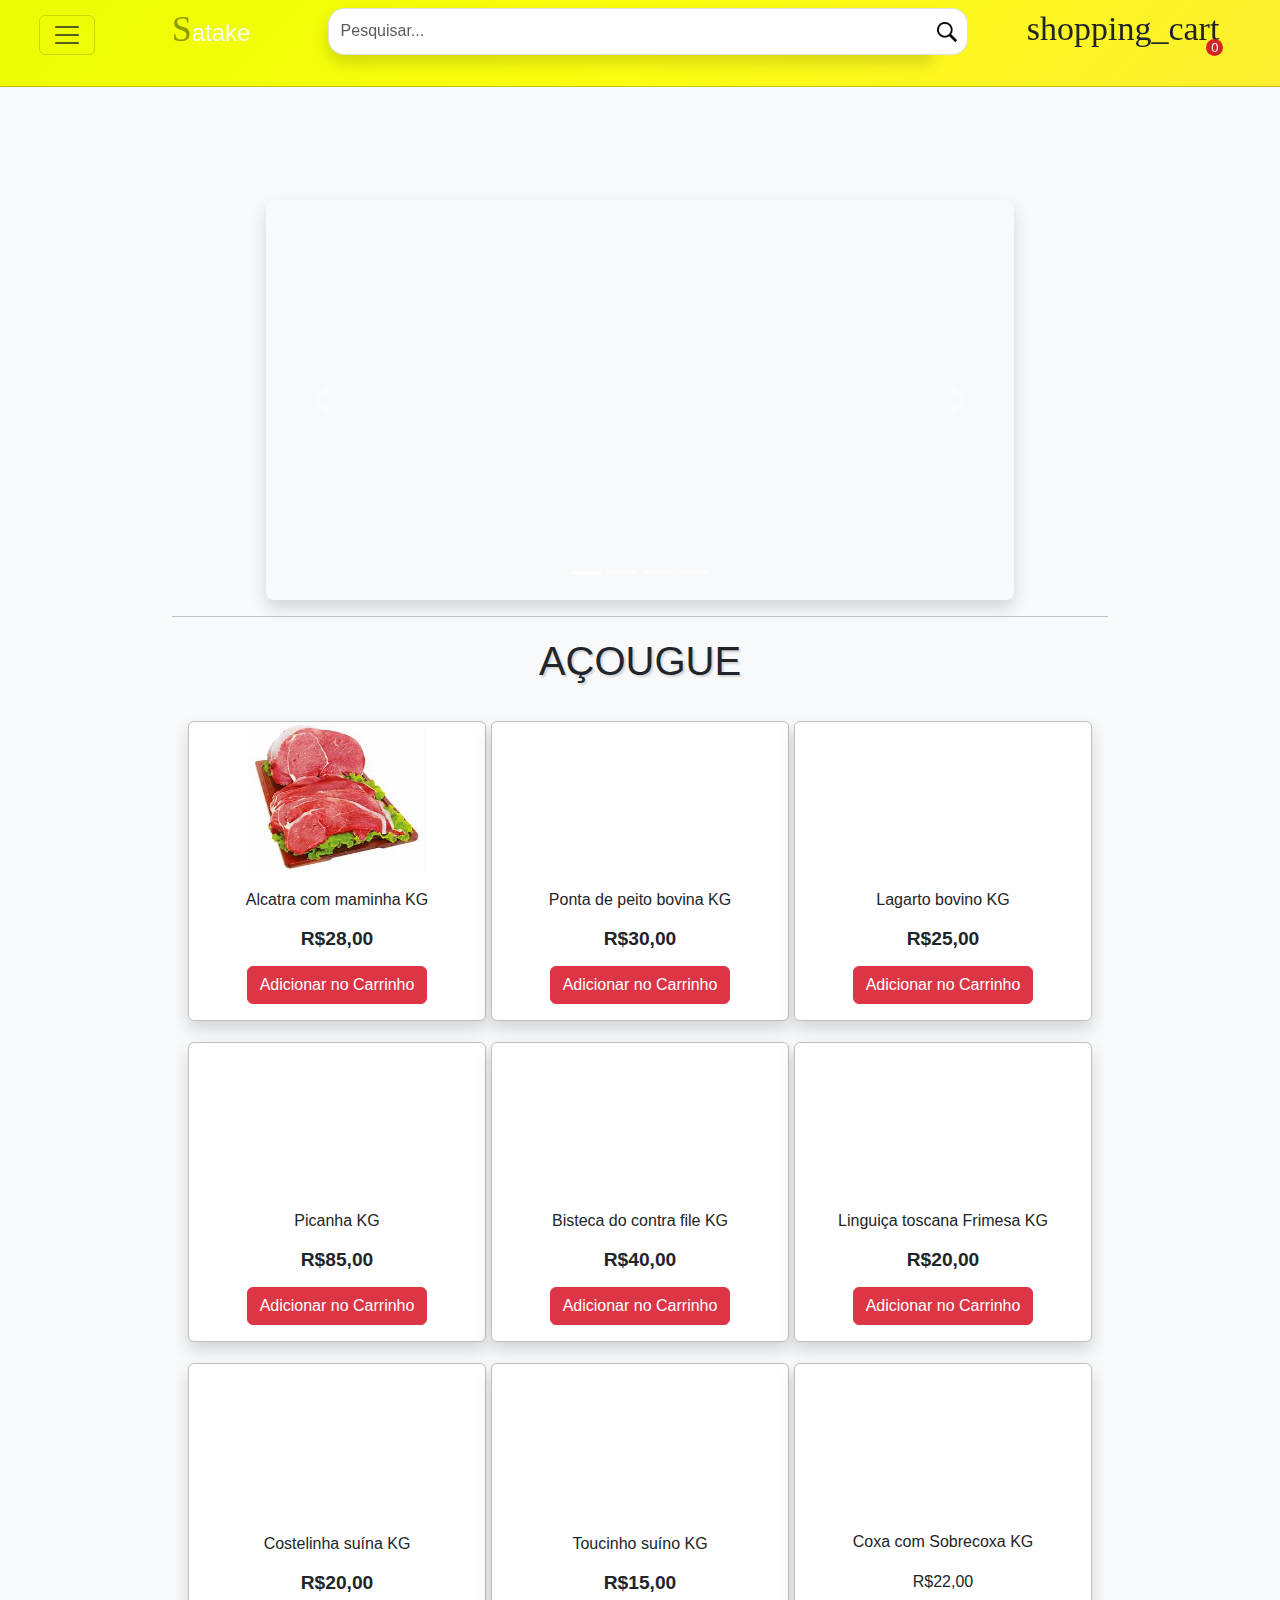
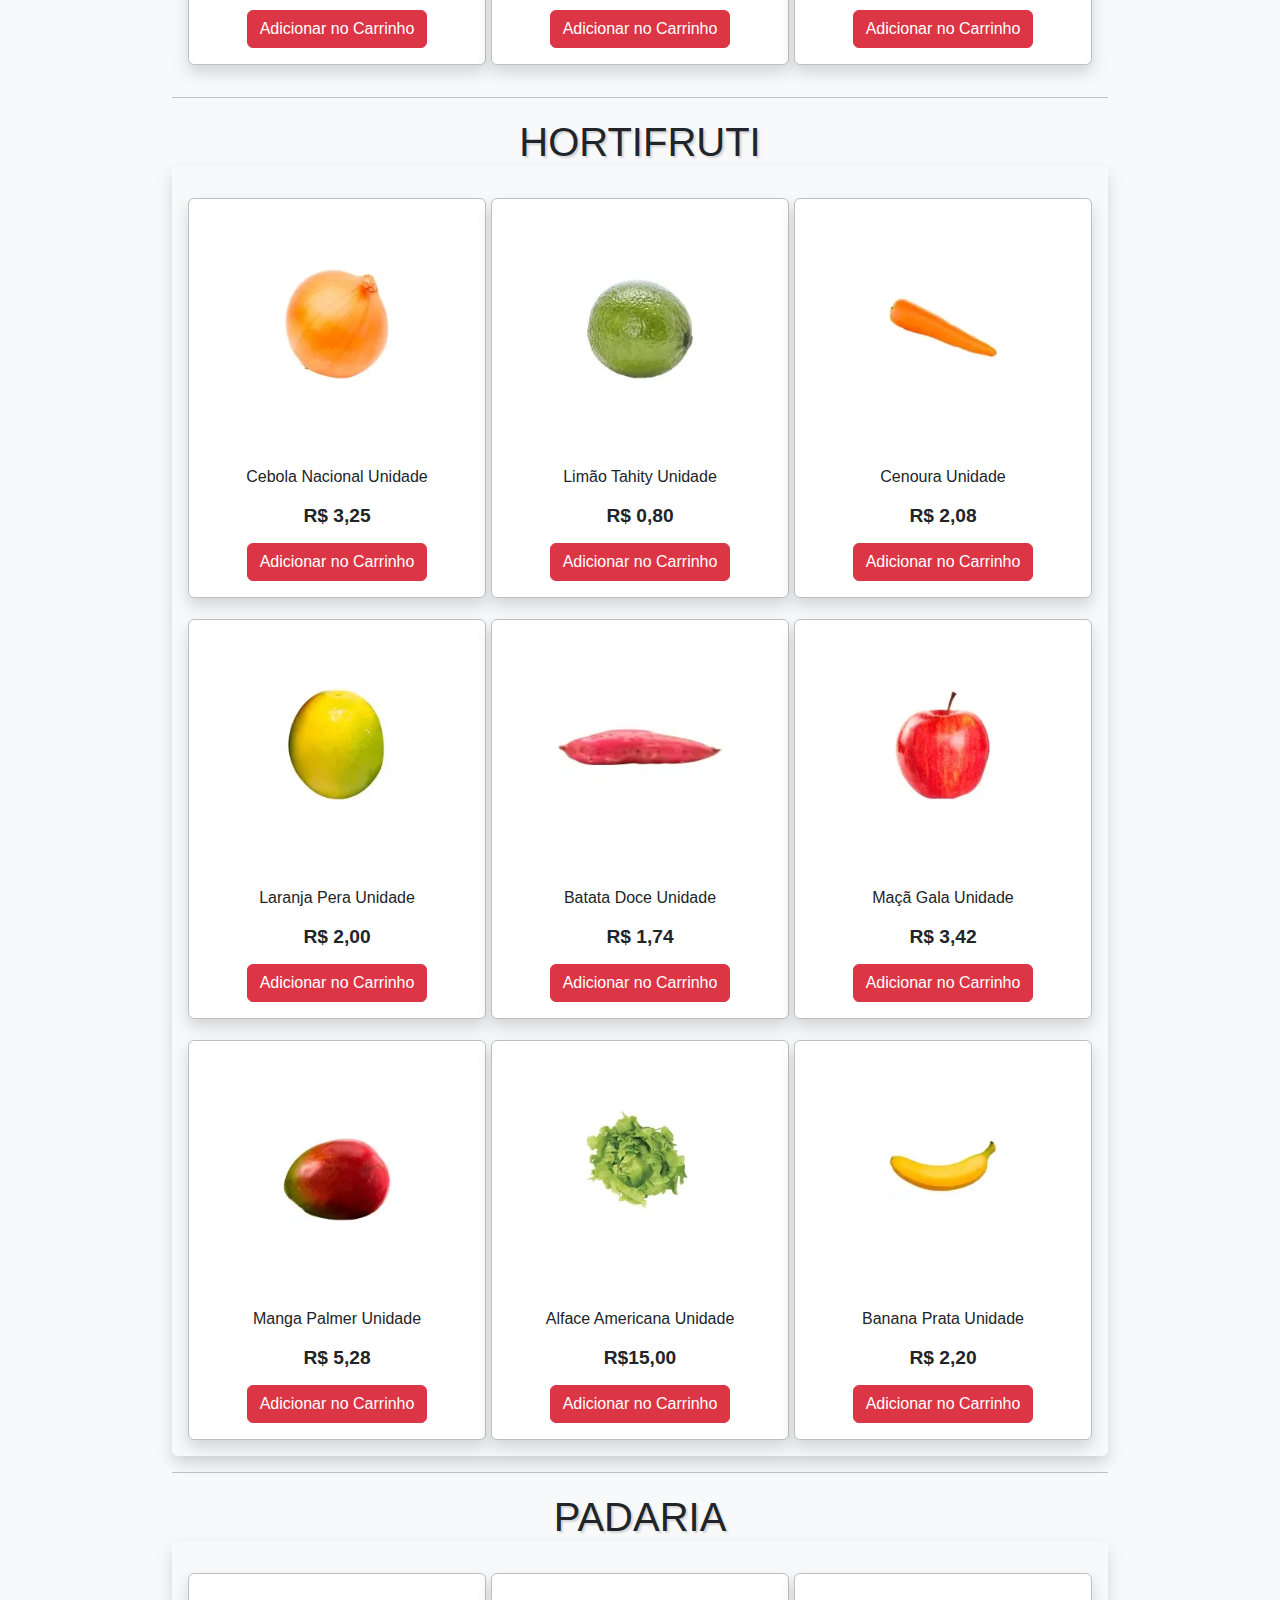
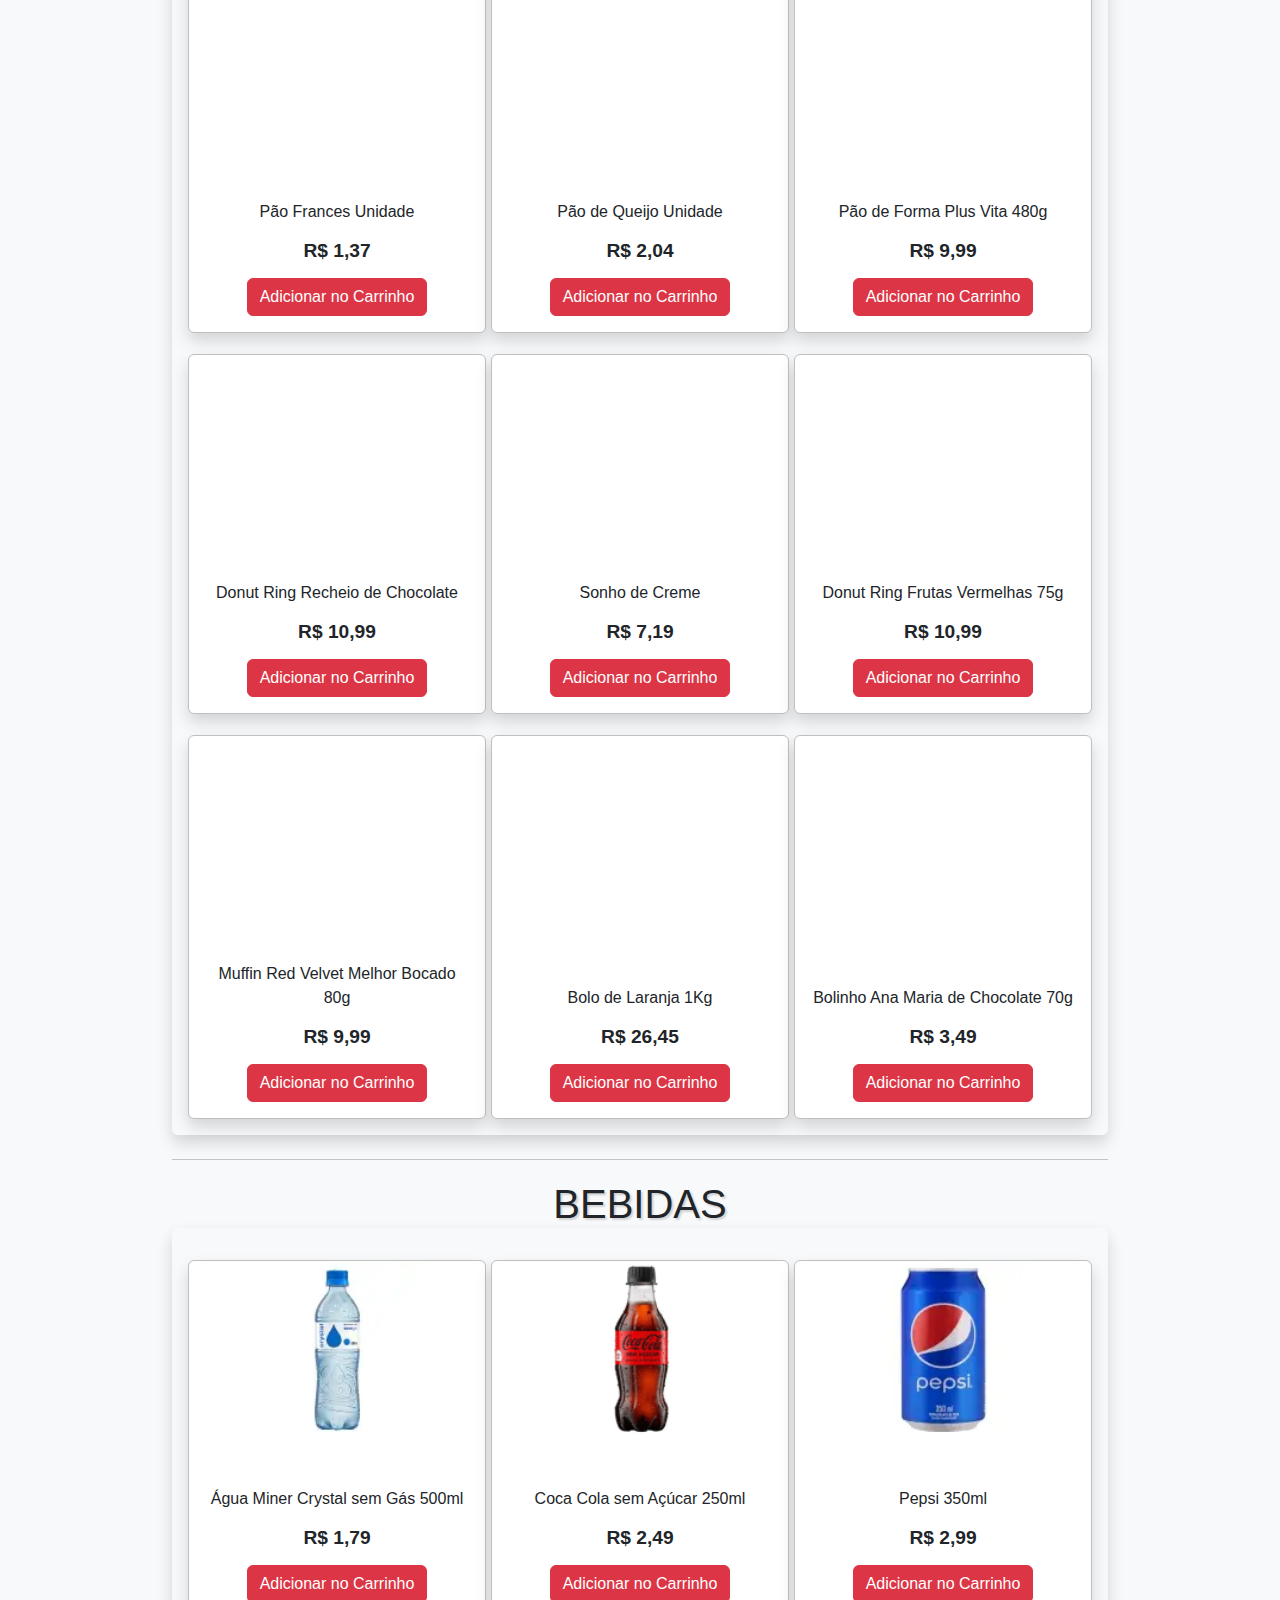
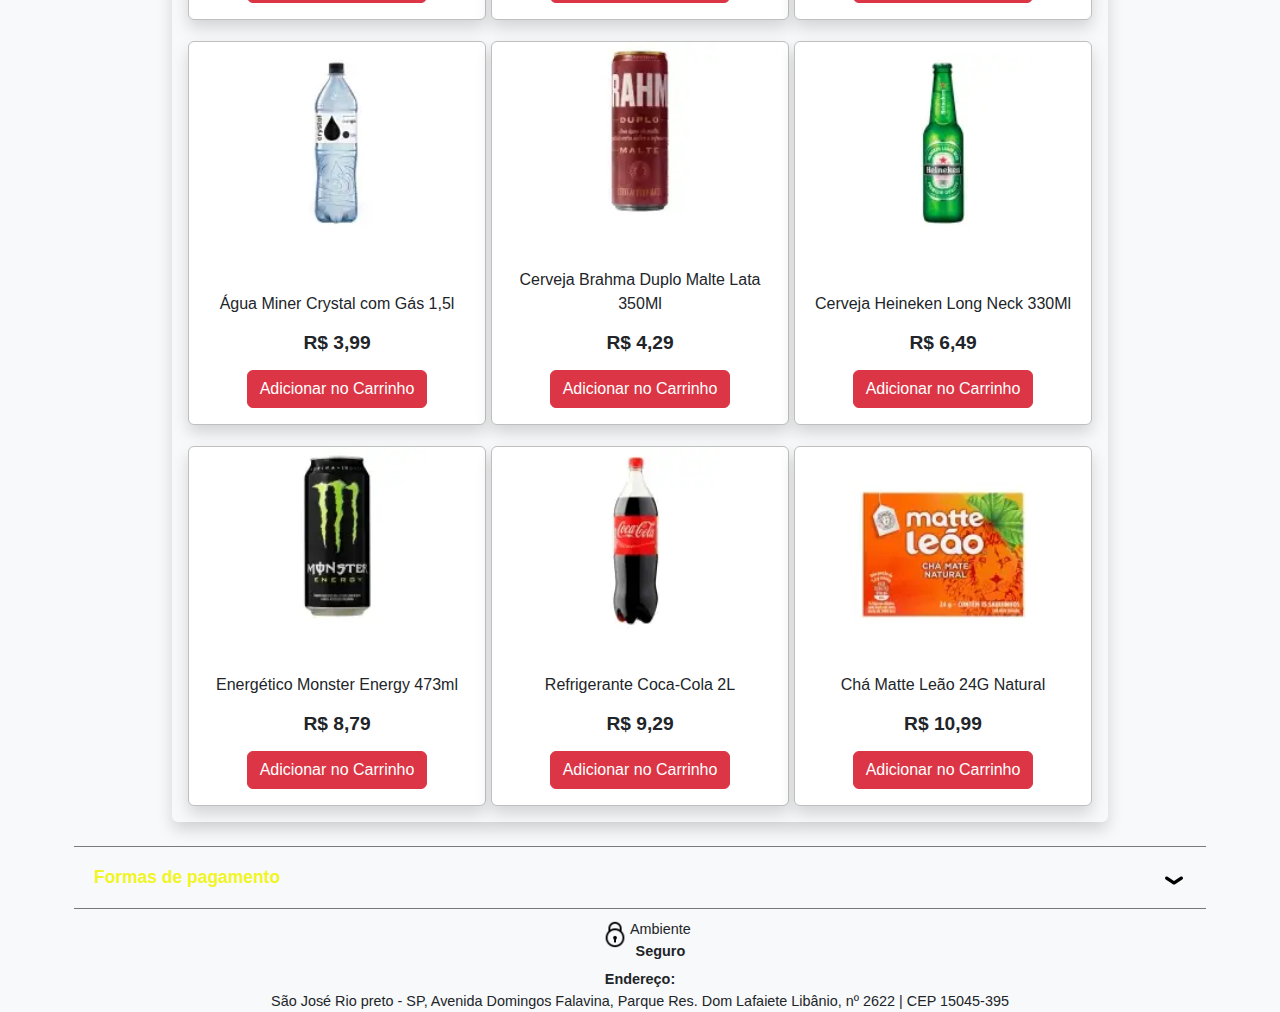
==== commit 60f43166: "Update index.html" ====
--- a/index.html
+++ b/index.html
@@ -18,11 +18,13 @@
        
         <div class="d-flex  justify-content-around " >  
               <nav class="navbar " id="navbar-icon">
-            <button class="navbar-toggler" data-bs-target="#collapsed" data-bs-toggle="collapse" onclick="fechar()">
+                <button class="navbar-toggler" data-bs-target="#collapsed" data-bs-toggle="collapse" onclick="fechar()">
                 <span class="navbar-toggler-icon"></span>
-            </button>
-        </nav>  
-            <p class="text-light" style="font-size: 1.5em; font-family: fantasy; translate: 0px 2px; "><span style="font-family: fantasy; font-size: 1.5em; color: rgb(141, 156, 2);">S</span>atake</p>
+                </button>
+            </nav>  
+            <div id="logoSatake">
+                <p class="text-light" style="font-size: 1.5em; font-family: fantasy; translate: 0px 2px; "><span style="font-family: fantasy; font-size: 1.5em; color: rgb(141, 156, 2);">S</span><span id="satake">atake</span></p>
+            </div>
 
             <div class="d-flex w-50 mt-2">
                 <input type="text" class="rounded-end-0 form-control rounded-start-4 h-75 w-100 border-end-0 shadow" placeholder="Pesquisar...">
@@ -35,7 +37,7 @@
         </div >
         <div class="navbar" id="nav">
             <nav class="navbar-collapse collapse navbar-expand " id="collapsed">
-                <ul class="navbar-nav ">
+                <ul class="navbar-nav">
                     <li class="nav-item"> 
                         <a href="#carnes" class=" nav-link" onclick="fechar()">Açougue</a>
                     </li>
@@ -85,7 +87,7 @@
             <hr>
 
             <h1 class="h1_produtos mb-1" id="carnes">AÇOUGUE</h1>
-            <div class="container-fluid p-3 container_product shadow rounded bg-light-subtle">
+            <div class="container-fluid p-3 container_product">
 
                 <div class="shadow rounded-2 bg-white borda d-flex align-content-between flex-column d-flex mt-3">
                     <div class="carnes m-auto" style="background-image: url(produtos/alcatra.png);">
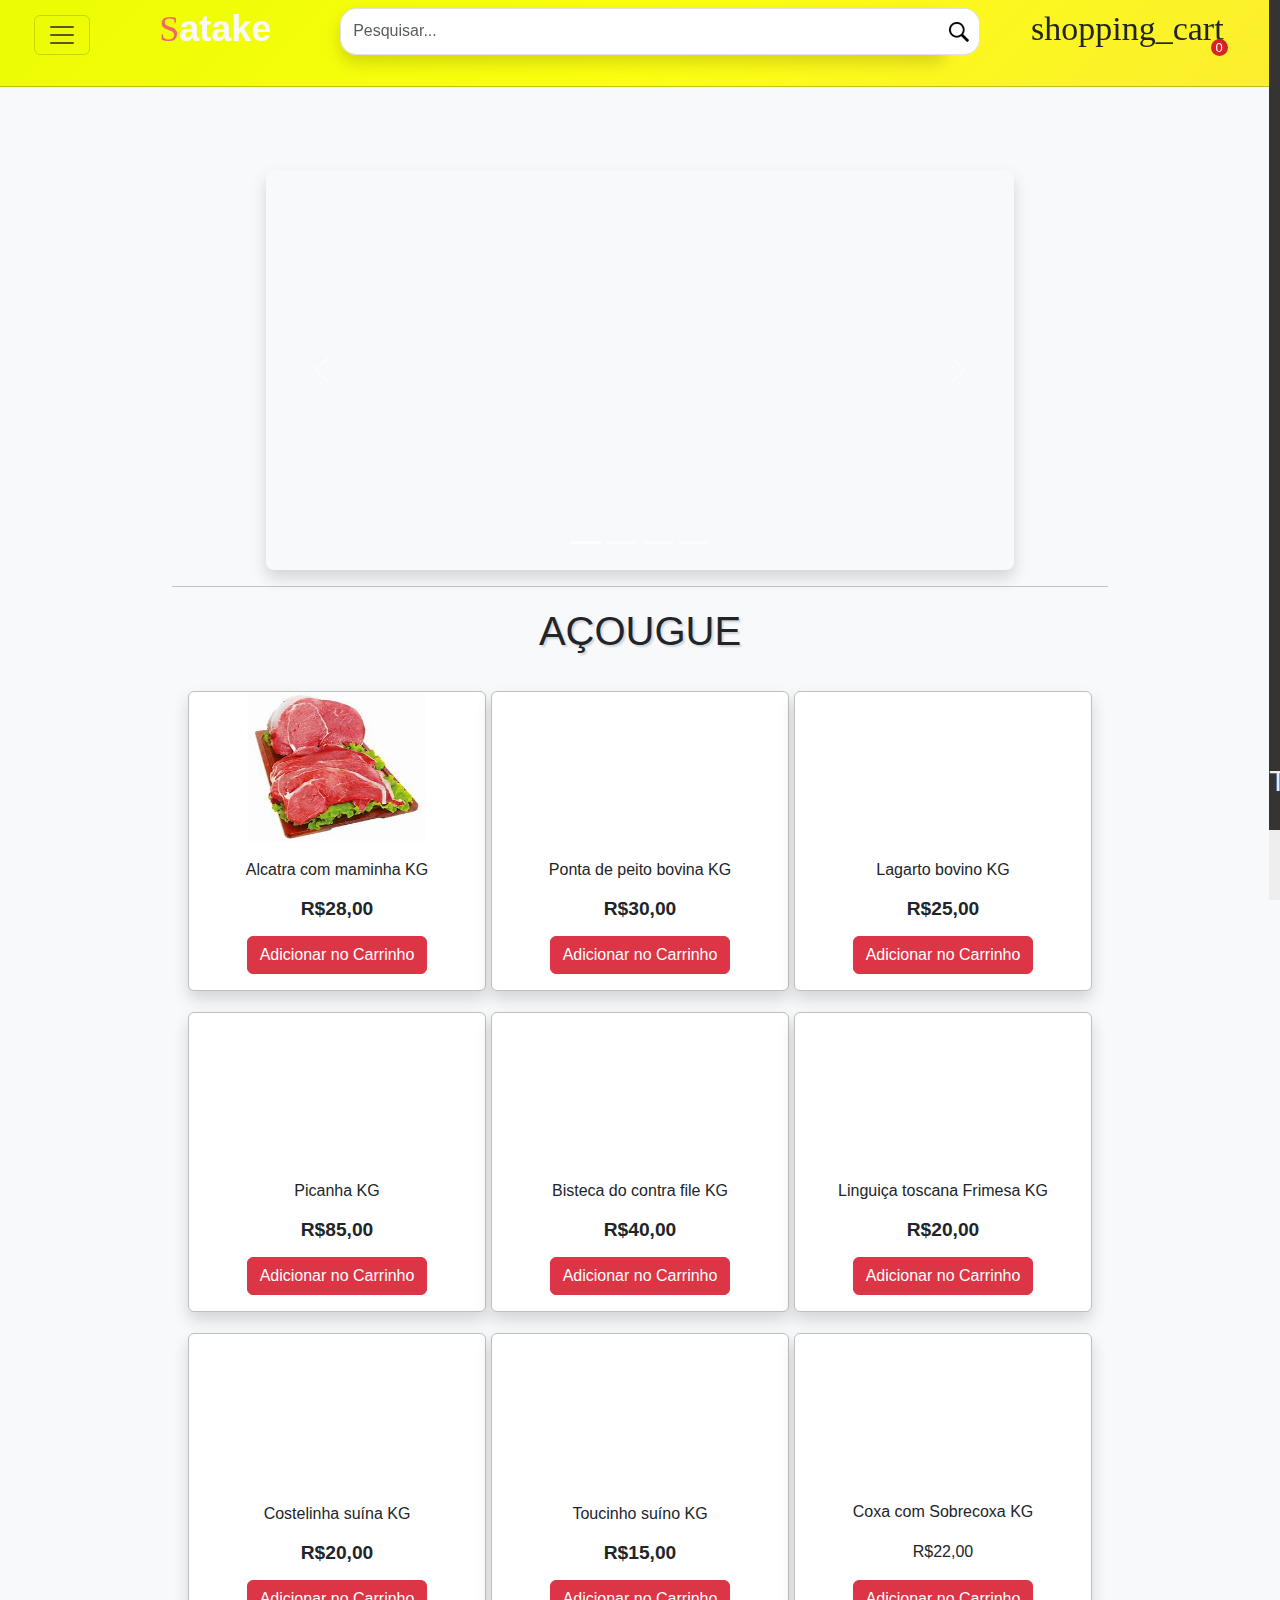
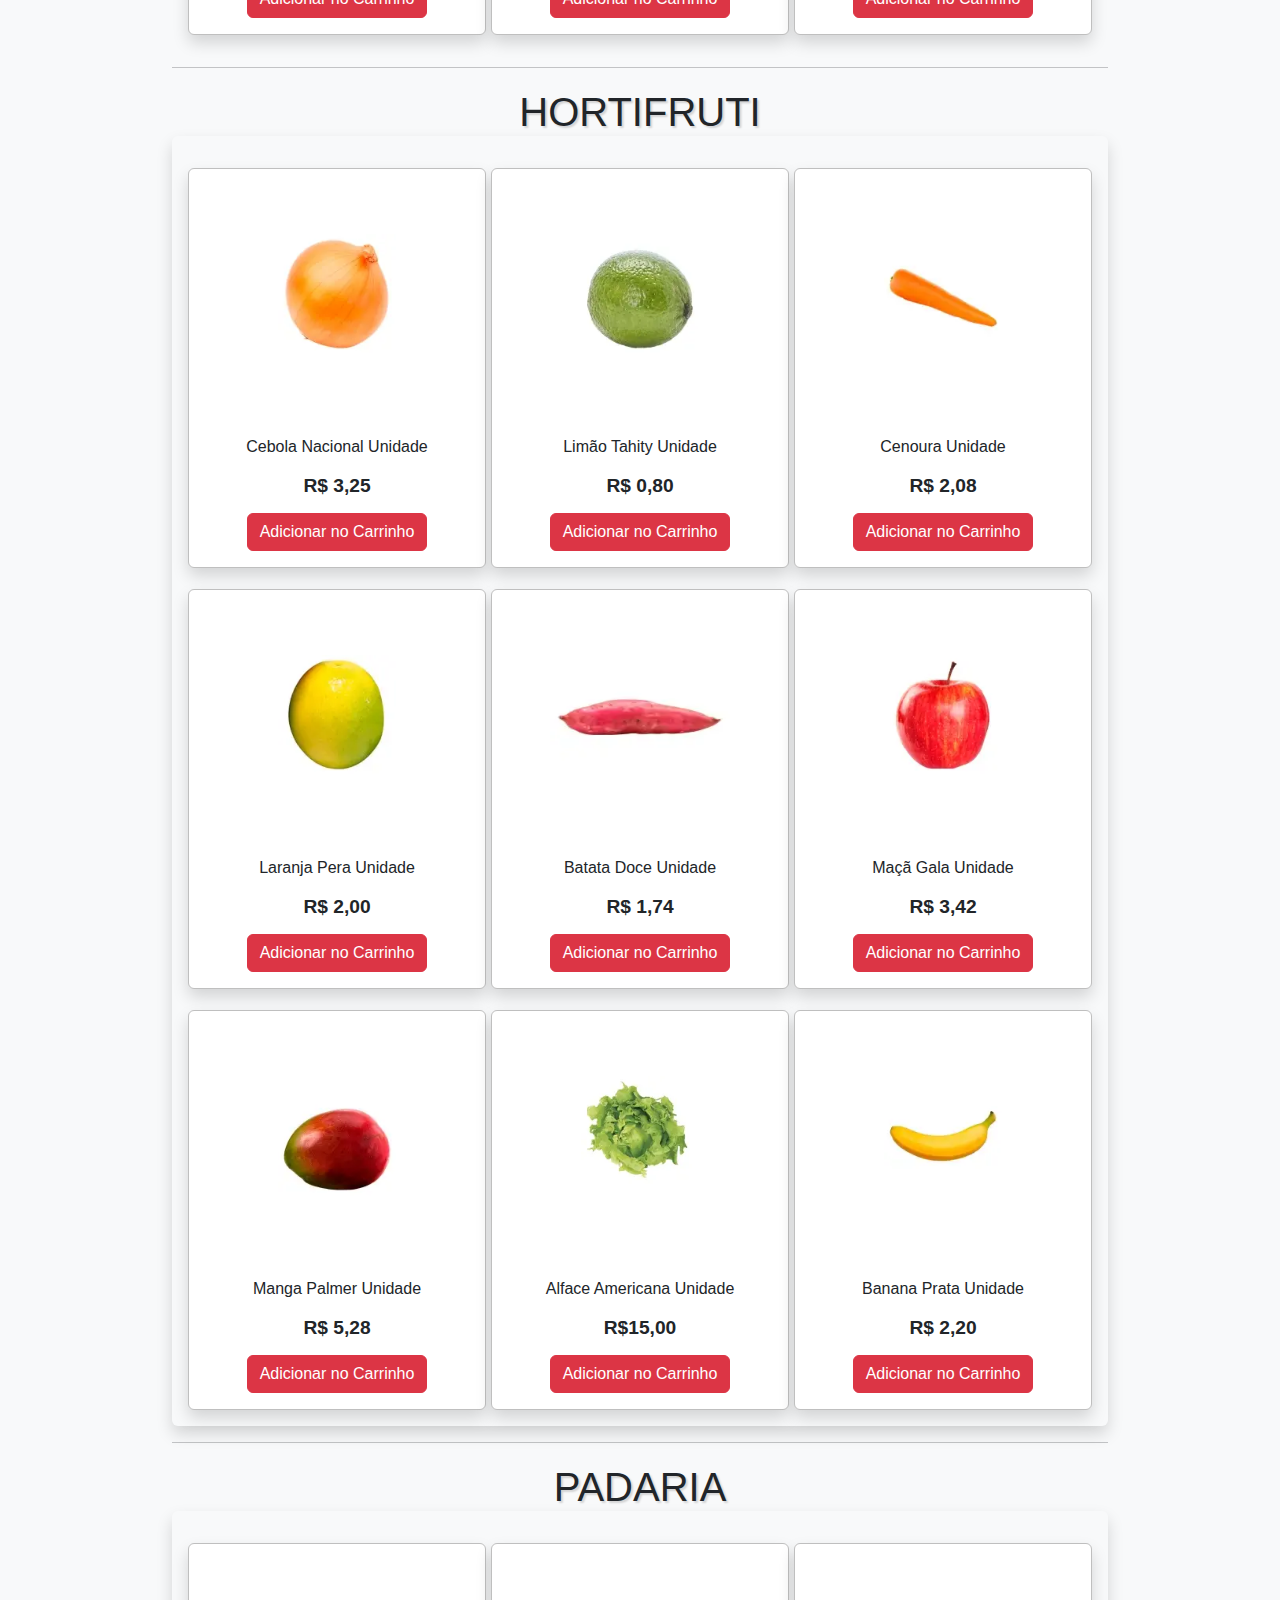
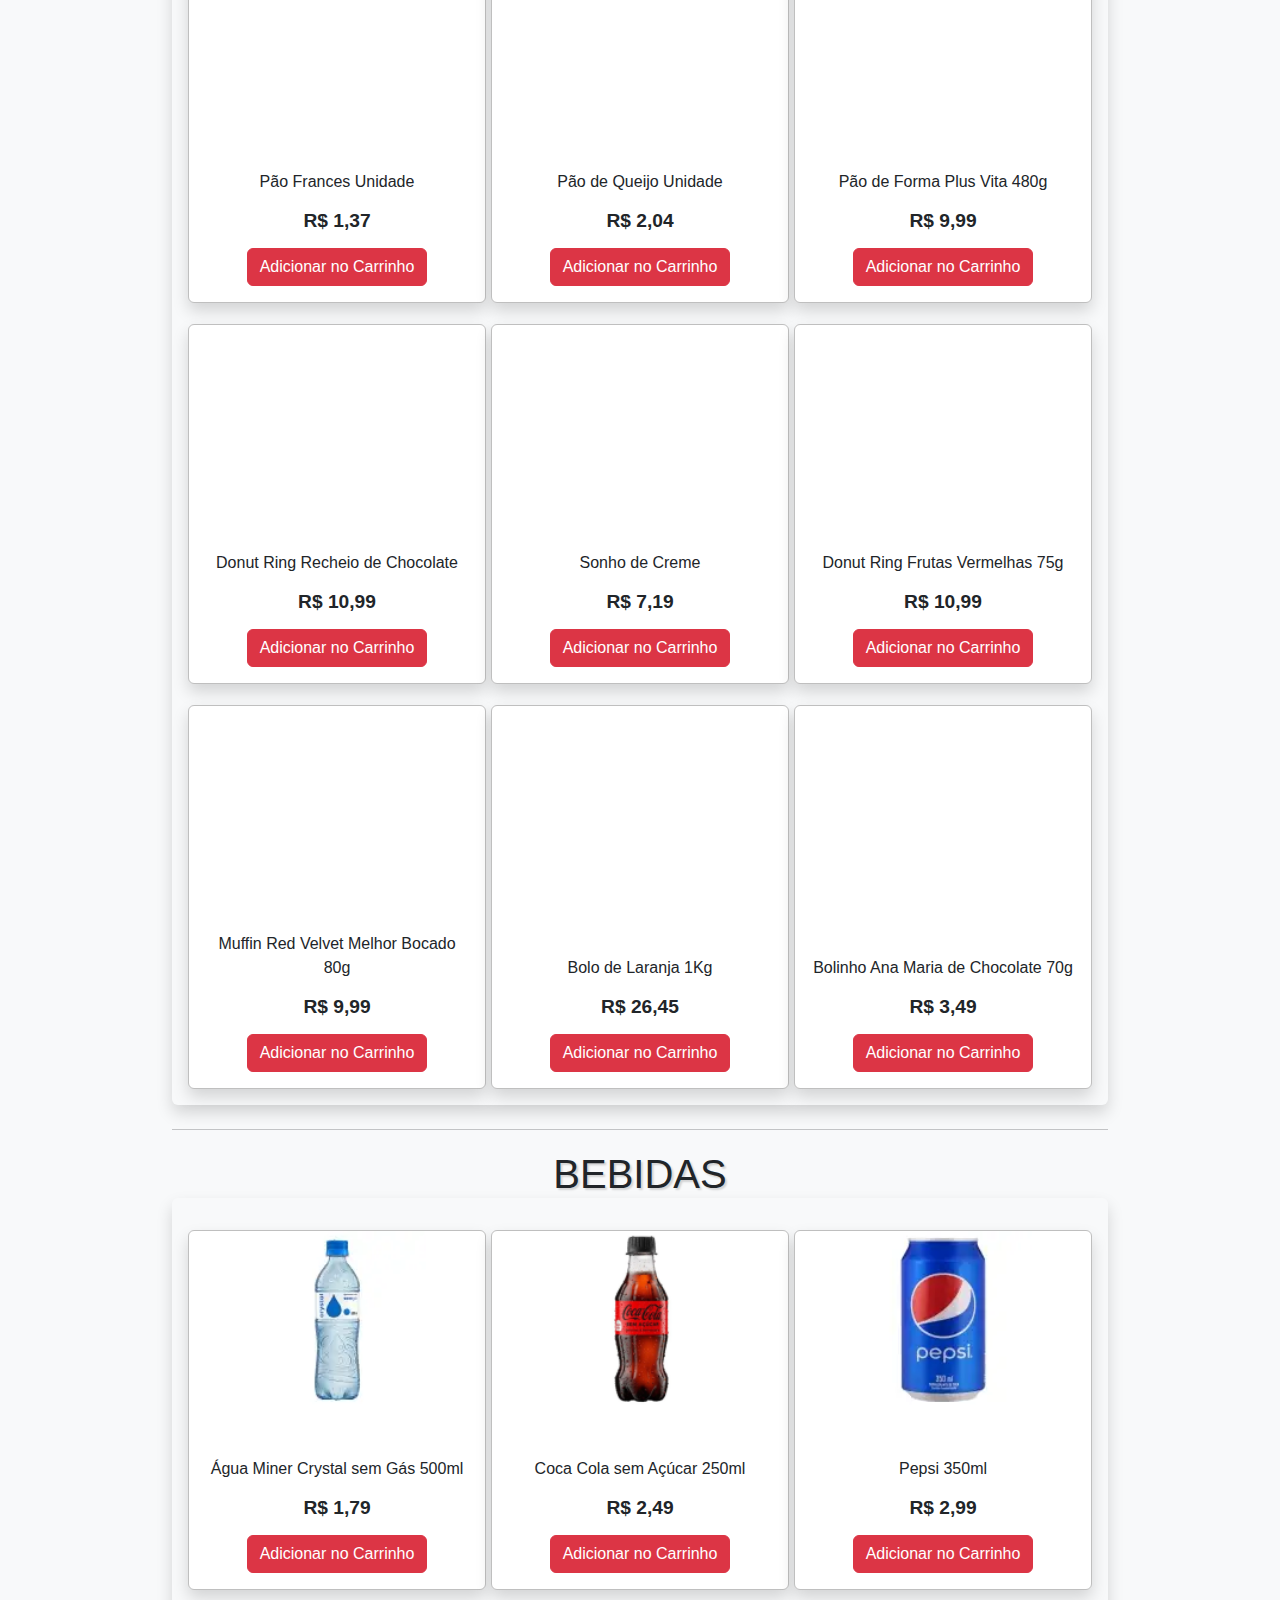
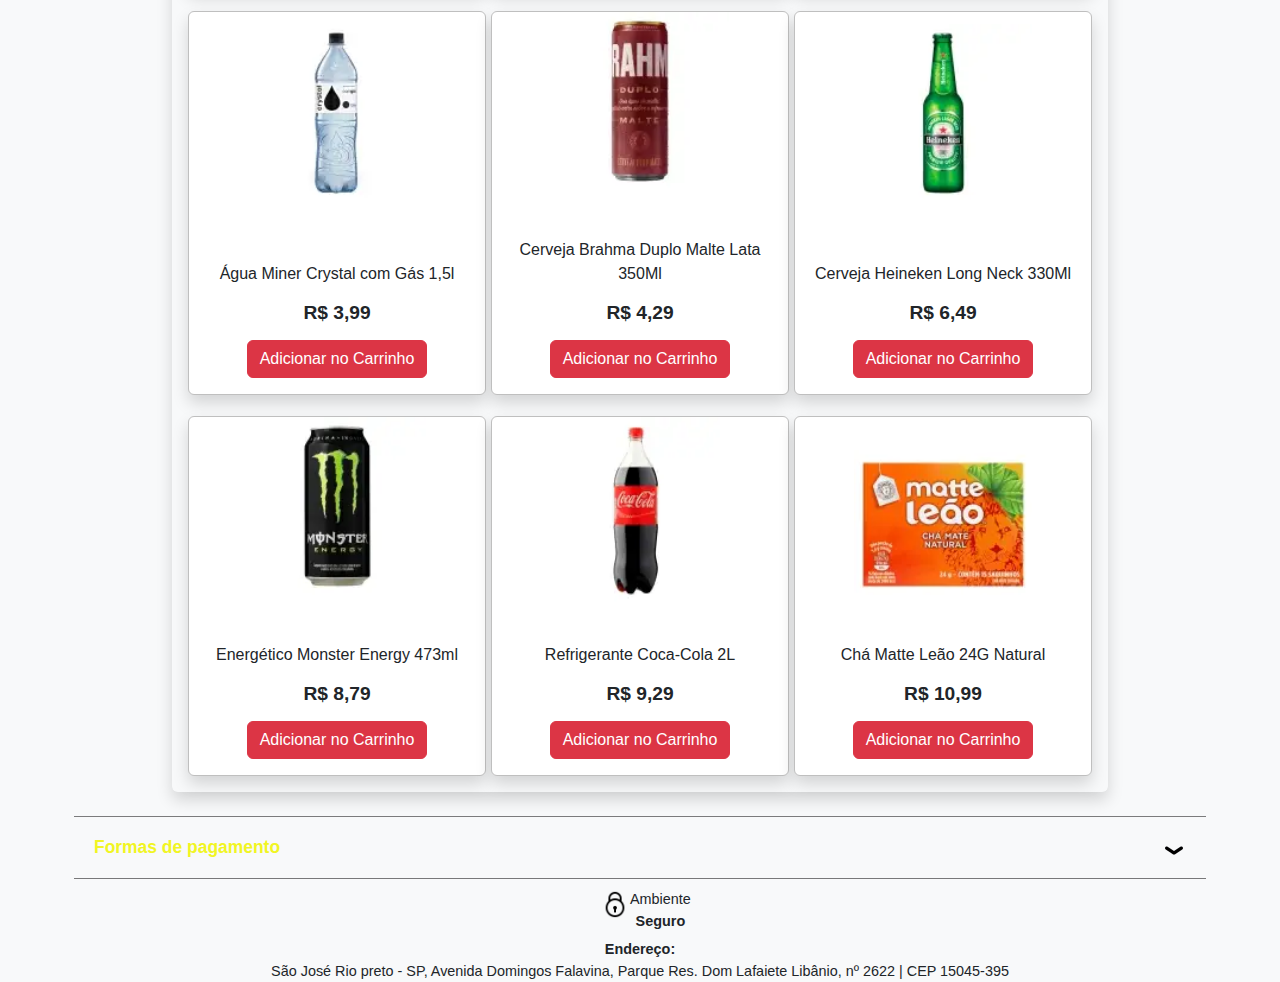
==== commit 7ba5961f: "add media-query for smartphone" ====
--- a/index.html
+++ b/index.html
@@ -15,18 +15,17 @@
 </head>
 <body class="bg-light">
     <header class=" w-100 ">
-       
-        <div class="d-flex  justify-content-around " >  
-              <nav class="navbar " id="navbar-icon">
+        <div class="header " >  
+            <nav class="navbar " id="navbar-icon">
                 <button class="navbar-toggler" data-bs-target="#collapsed" data-bs-toggle="collapse" onclick="fechar()">
                 <span class="navbar-toggler-icon"></span>
                 </button>
             </nav>  
             <div id="logoSatake">
-                <p class="text-light" style="font-size: 1.5em; font-family: fantasy; translate: 0px 2px; "><span style="font-family: fantasy; font-size: 1.5em; color: rgb(141, 156, 2);">S</span><span id="satake">atake</span></p>
-            </div>
-
-            <div class="d-flex w-50 mt-2">
+                <p class="text-light" style="font-size: 1.5em; font-family: fantasy; translate: 0px 2px; "><span style="font-family: fantasy; font-size: 1.5em; color: rgb(240, 105, 105);">S</span><span id="satake">atake</span></p>
+            </div>
+
+            <div class="div-pesquisa  mt-2">
                 <input type="text" class="rounded-end-0 form-control rounded-start-4 h-75 w-100 border-end-0 shadow" placeholder="Pesquisar...">
                 <button class="rounded-start-0 rounded-end-4 search border-start-0 border h-75"><img src="imagens/searchmagnifierinterfacesymbol1_79893.png" class="user-select-all"></button>
             </div>
@@ -53,7 +52,6 @@
                 </ul>
             </nav>
         </div>
-        
     </header>
 <main class="container w-75">
             <div class="carousel slide  m-auto" id="banner" data-bs-ride
--- a/style.css
+++ b/style.css
@@ -27,6 +27,11 @@
     top: 0;
 }
 
+#satake{
+    display: inline;
+    font: normal bolder 1.5em Arial;
+  }
+
 .search{
     border: none;
     background-color: white;
@@ -104,6 +109,12 @@
     flex-wrap: wrap;
     align-items: center;
 }
+
+.header{
+    display: flex;
+    justify-content: space-around;
+}
+
 span#menu:hover {
     cursor: pointer;
 }
@@ -121,6 +132,11 @@
     cursor: pointer;
     padding: 2px;
     position: relative;
+}
+
+.div-pesquisa{
+    display: flex;
+    width: 50%;
 }
 
 div#shop {
@@ -160,11 +176,13 @@
     border-radius: 50%;
     cursor: pointer;
 }
-
+#logoSatake {
+    cursor: pointer;
+}
 main {
     height: auto;
     position: relative;
-    top: 200px;
+    top: 170px;
 }
 .h1_produtos {
     text-align: center;
@@ -300,7 +318,7 @@
 
 footer{
     position: relative;
-    top: 200px;
+    top: 170px;
 }
 
 footer #endereco{
--- a/media-querys.css
+++ b/media-querys.css
@@ -1,5 +1,9 @@
 @charset "UTF-8";
-
+@media screen and (min-width: 1000px) and (max-width: 1192px){
+  .cartTab {
+    width: 38% !important;
+  }
+}
 
 @media screen and (min-width: 992px) {
   .flex {
@@ -26,7 +30,9 @@
     margin: 0px;
   }
 }
-@media screen and (min-width: 767px) and (max-width: 990px) {
+
+
+@media screen and (min-width: 767px) and (max-width: 926px) {
   #banner{
     width: 90%;
   }
@@ -68,8 +74,9 @@
 
   }
 
-  
-
+  .cartTab {
+    width: 50% !important;
+  }
 }
 
 @media screen and (min-width: 990px) {
@@ -110,7 +117,9 @@
   
 }
 
-@media screen and (min-width: 653px) and (max-width: 758px){
+
+
+@media screen and (min-width: 510px) and (max-width: 758px){
  .padaria, .bebidas{
     translate: 20px 0px;
 }
@@ -128,9 +137,14 @@
   height: 120px;
 }
 
-}
-
-@media screen and (min-width: 500px) and (max-width: 552px){
+.cartTab {
+  width: 62% !important;
+}
+
+
+}
+
+@media screen and (min-width: 346px) and (max-width: 552px){
   
 
 ul.navbar-nav{
@@ -138,4 +152,58 @@
   grid-template-columns: 0px 50px 50px 100px;
   translate: -15px 0px;
 }
+
+#satake{
+  display: none;
+}
+
+.cartTab {
+  width: 86% !important;
+}
+}
+
+@media screen and (min-width: 320px) and (max-width: 500px){
+    .header{
+      display: grid;
+      grid-template-columns: auto auto auto ;
+  
+    }
+
+
+    .div-pesquisa{
+      order: 6;
+      grid-column-start: 1;
+      grid-column-end: 4;
+      width: auto;
+      height: 50px;
+    }
+
+    #satake{
+      display: inline;
+      font: normal bolder 1.5em Arial;
+    }
+    #logoSatake{
+      font-size: 1.2em;
+    }
+
+    div#shop {
+      top: 12px;
+  }
+
+  span#cartItens {
+    top: 30%;
+    right: 10%;
+  }
+
+  .containercard{
+    grid-template-columns: auto auto !important;
+  }
+  
+  
+}
+
+@media screen and (min-width: 300px) and (max-width: 500px){
+  .cartTab {
+    width: 94% !important;
+  }
 }--- a/cart.css
+++ b/cart.css
@@ -1,5 +1,5 @@
 .cartTab {
-  width: 450px;
+  width: 36%;
   background-color: #353432;
   color: #eee;
   position: fixed;
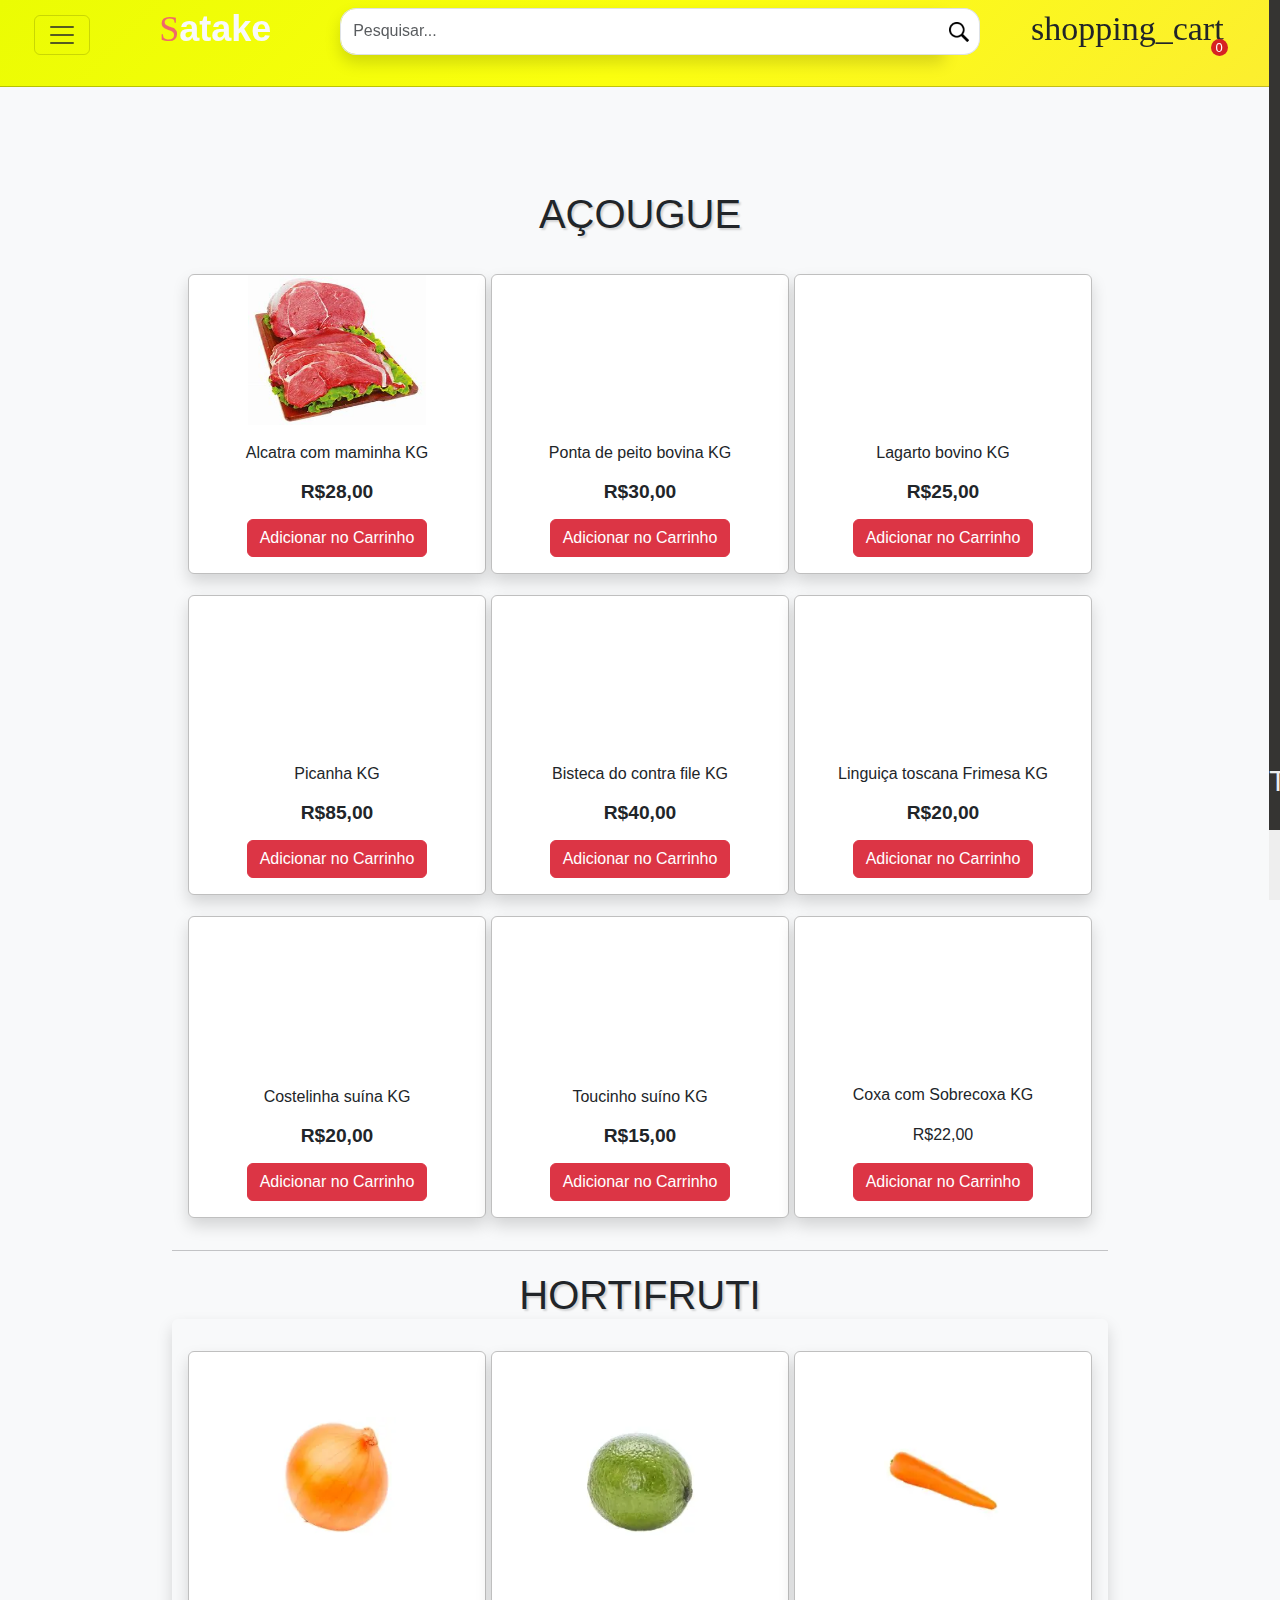
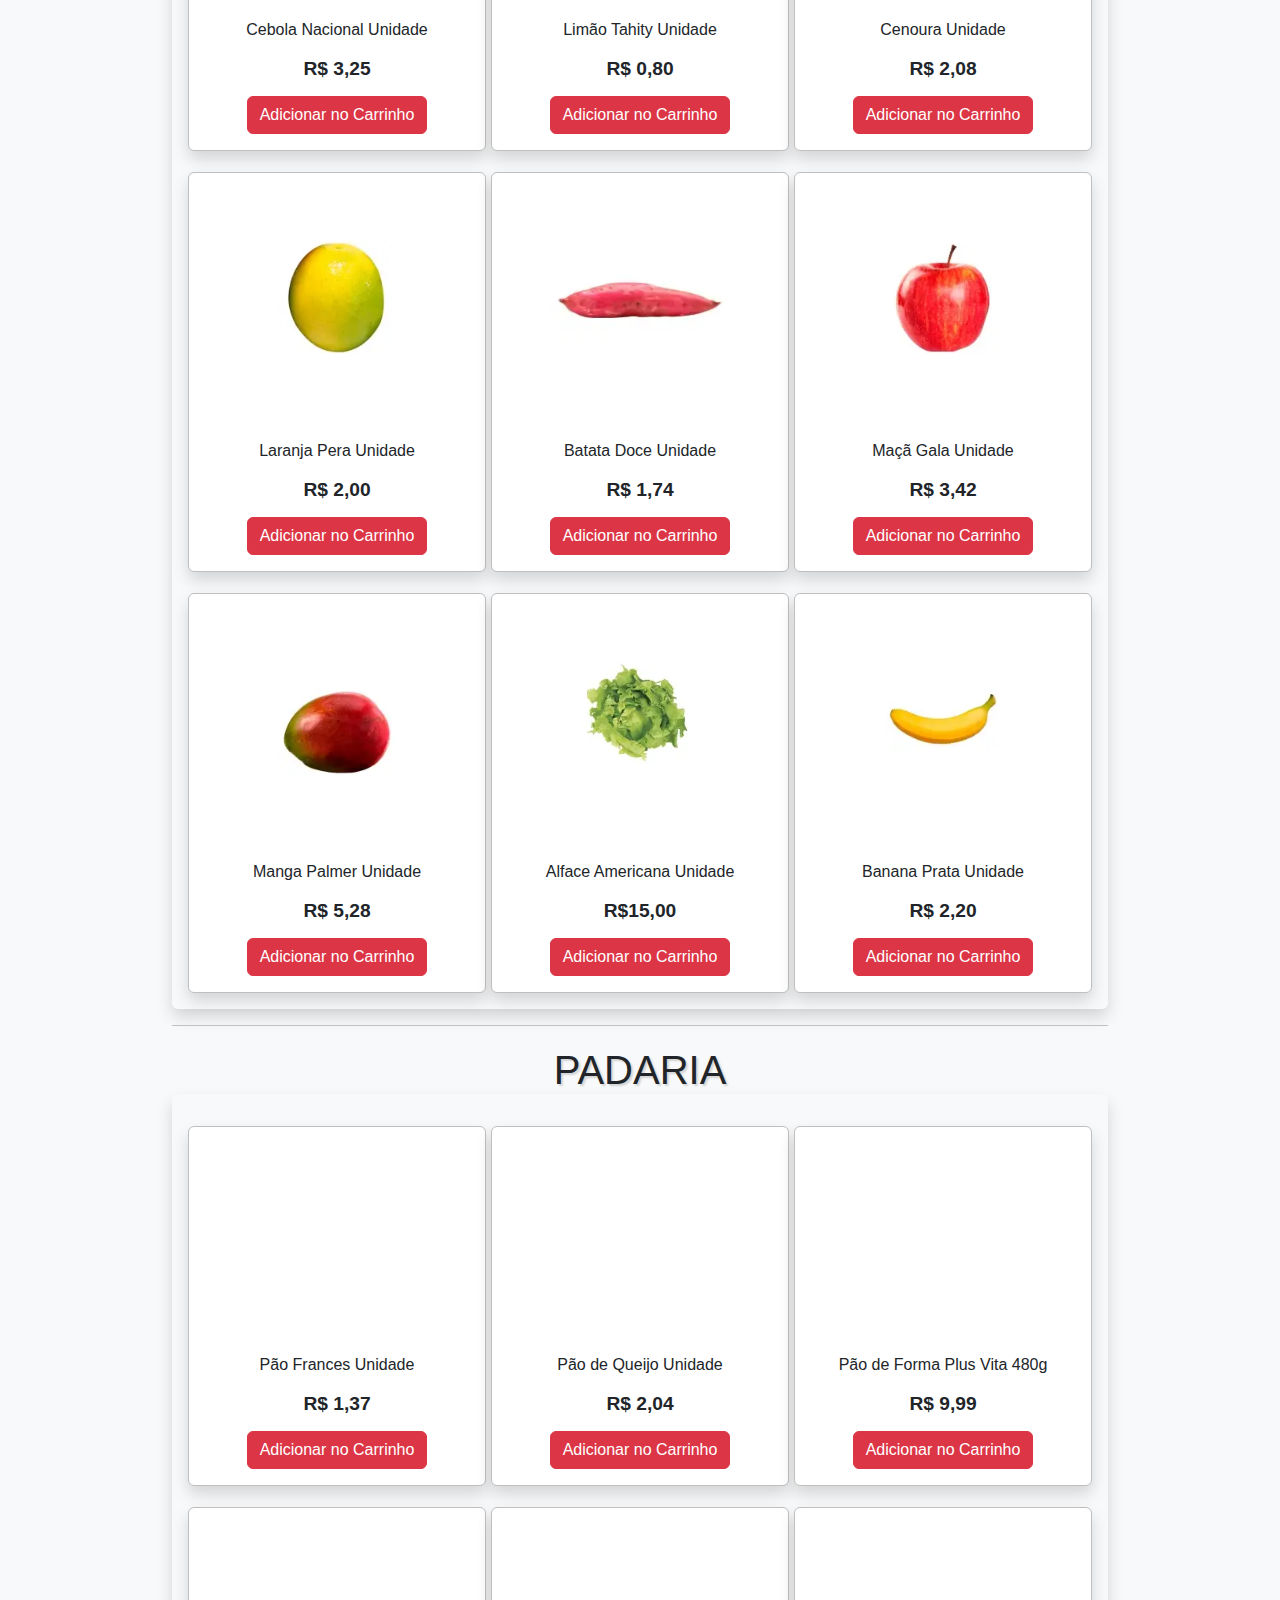
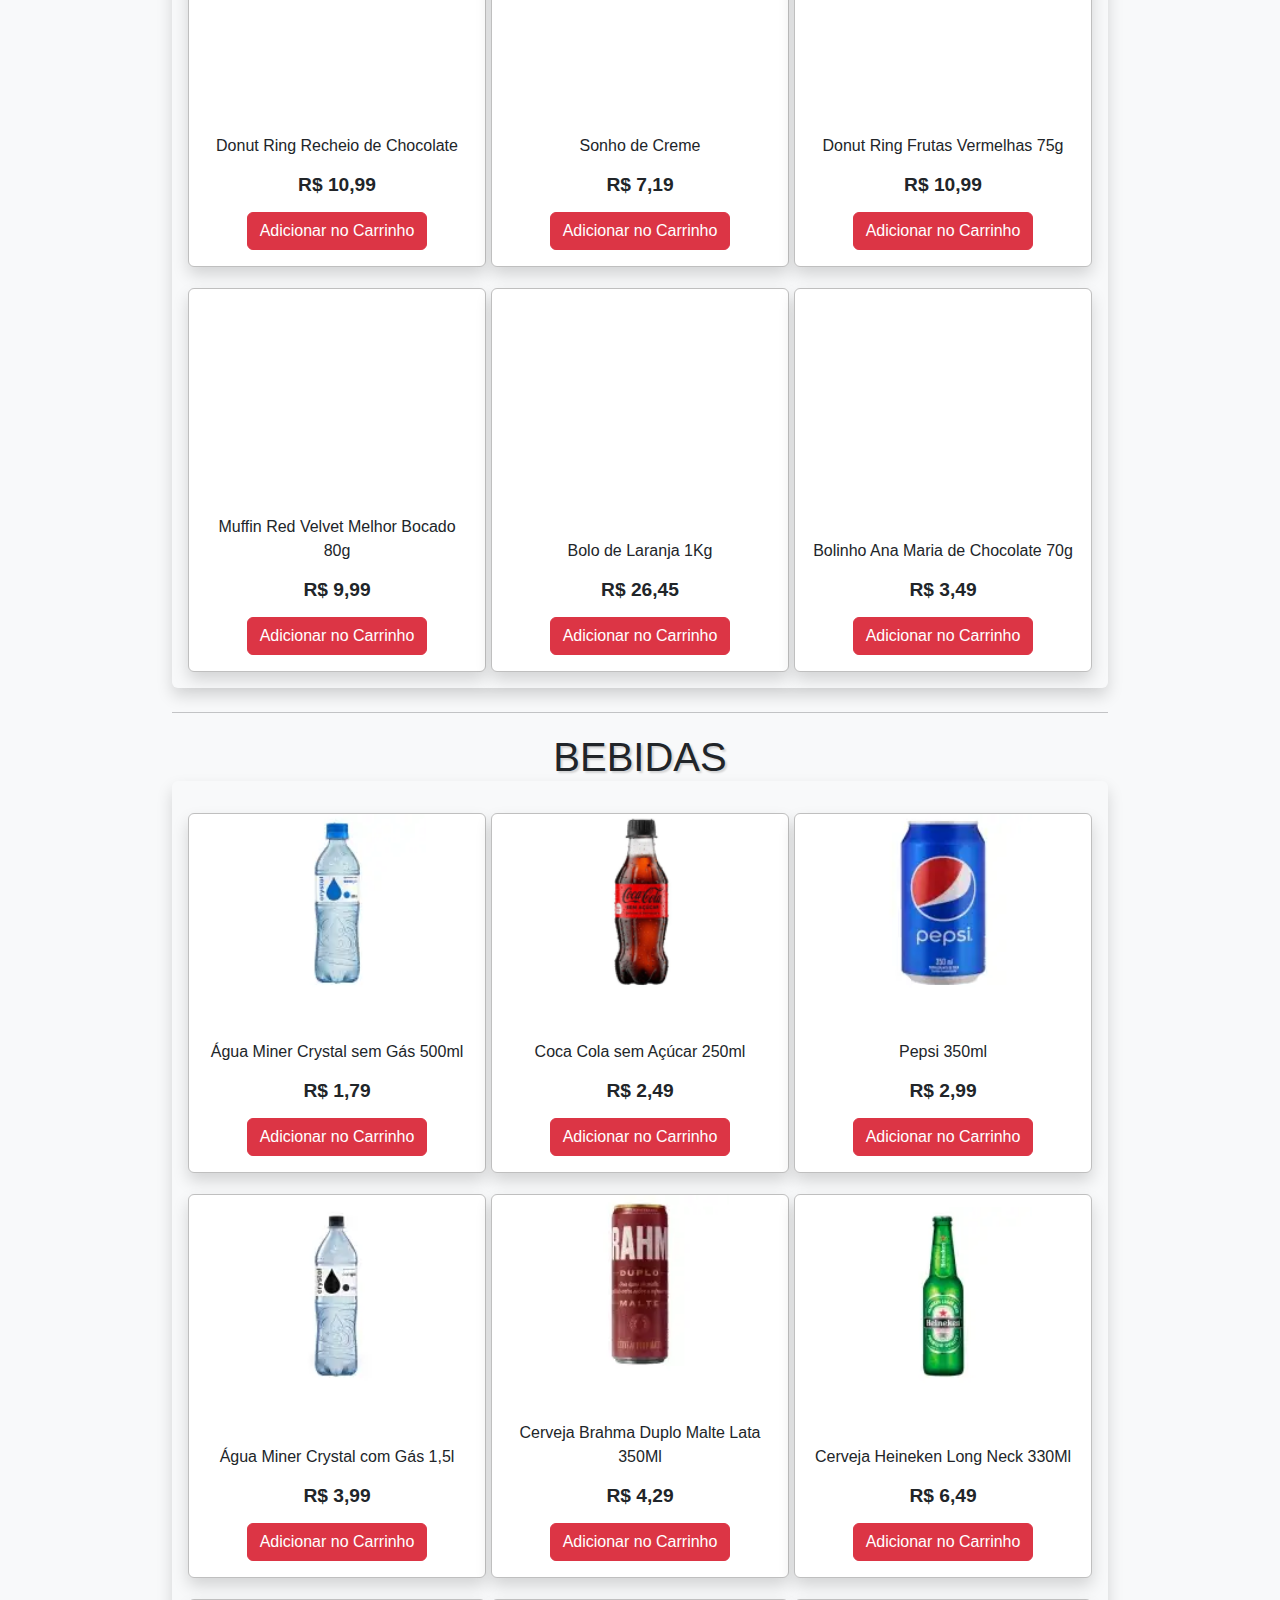
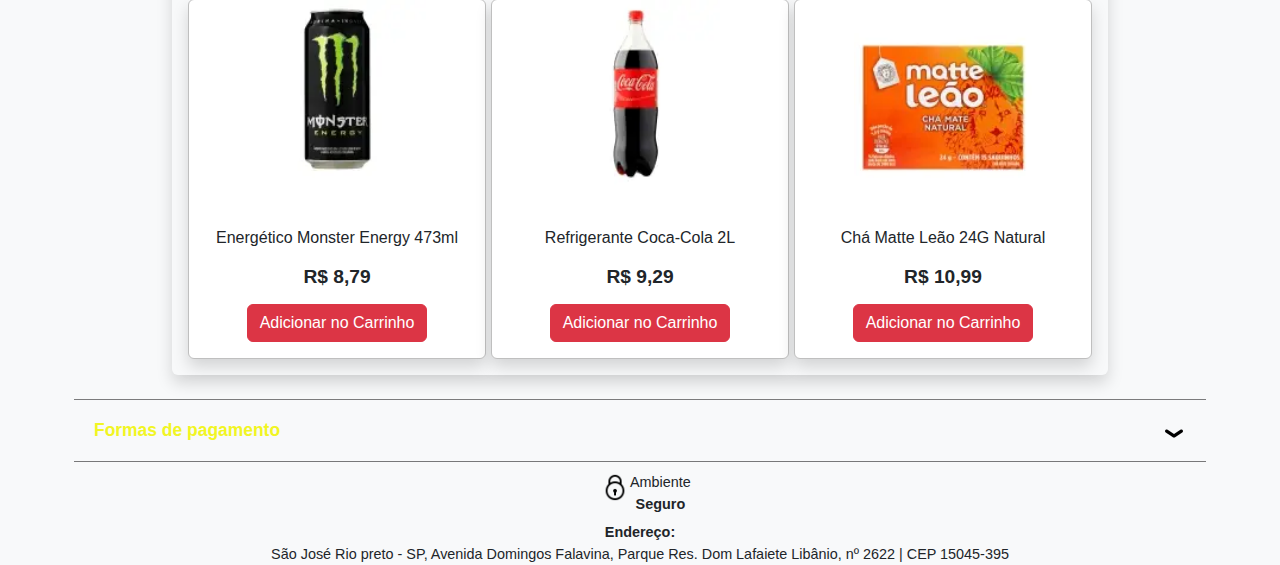
==== commit 9e03efdf: "deleted carousel" ====
--- a/index.html
+++ b/index.html
@@ -54,35 +54,7 @@
         </div>
     </header>
 <main class="container w-75">
-            <div class="carousel slide  m-auto" id="banner" data-bs-ride
-            ="carousel">
-                <div class="carousel-indicators">
-                    <button data-bs-target="#banner" data-bs-slide-to="0" class="active"></button>
-                    <button data-bs-target="#banner" data-bs-slide-to="1"></button>
-                    <button data-bs-target="#banner" data-bs-slide-to="2"></button>
-                    <button data-bs-target="#banner" data-bs-slide-to="3"></button>
-                </div>
-                <div class="carousel-inner container-fluid m-auto shadow p-0 rounded-3" id="itens">
-                    <div class="carousel-item active" id="img">
-                        
-                    </div>
-                    <div class="carousel-item " id="img2">
-                        
-                    </div>
-                    <div class="carousel-item " id="img3">
-                        
-                    </div>
-
-                    <div class="carousel-item " id="img4">
-                        
-                    </div>
-                </div>
-                <button class="carousel-control-next" data-bs-slide="next" data-bs-target="#banner">
-                    <span class="carousel-control-next-icon"></span>
-                </button>
-                <button class="carousel-control-prev " data-bs-slide="prev" data-bs-target="#banner"><span class="carousel-control-prev-icon"></span></button>
-            </div>
-            <hr>
+            
 
             <h1 class="h1_produtos mb-1" id="carnes">AÇOUGUE</h1>
             <div class="container-fluid p-3 container_product">
